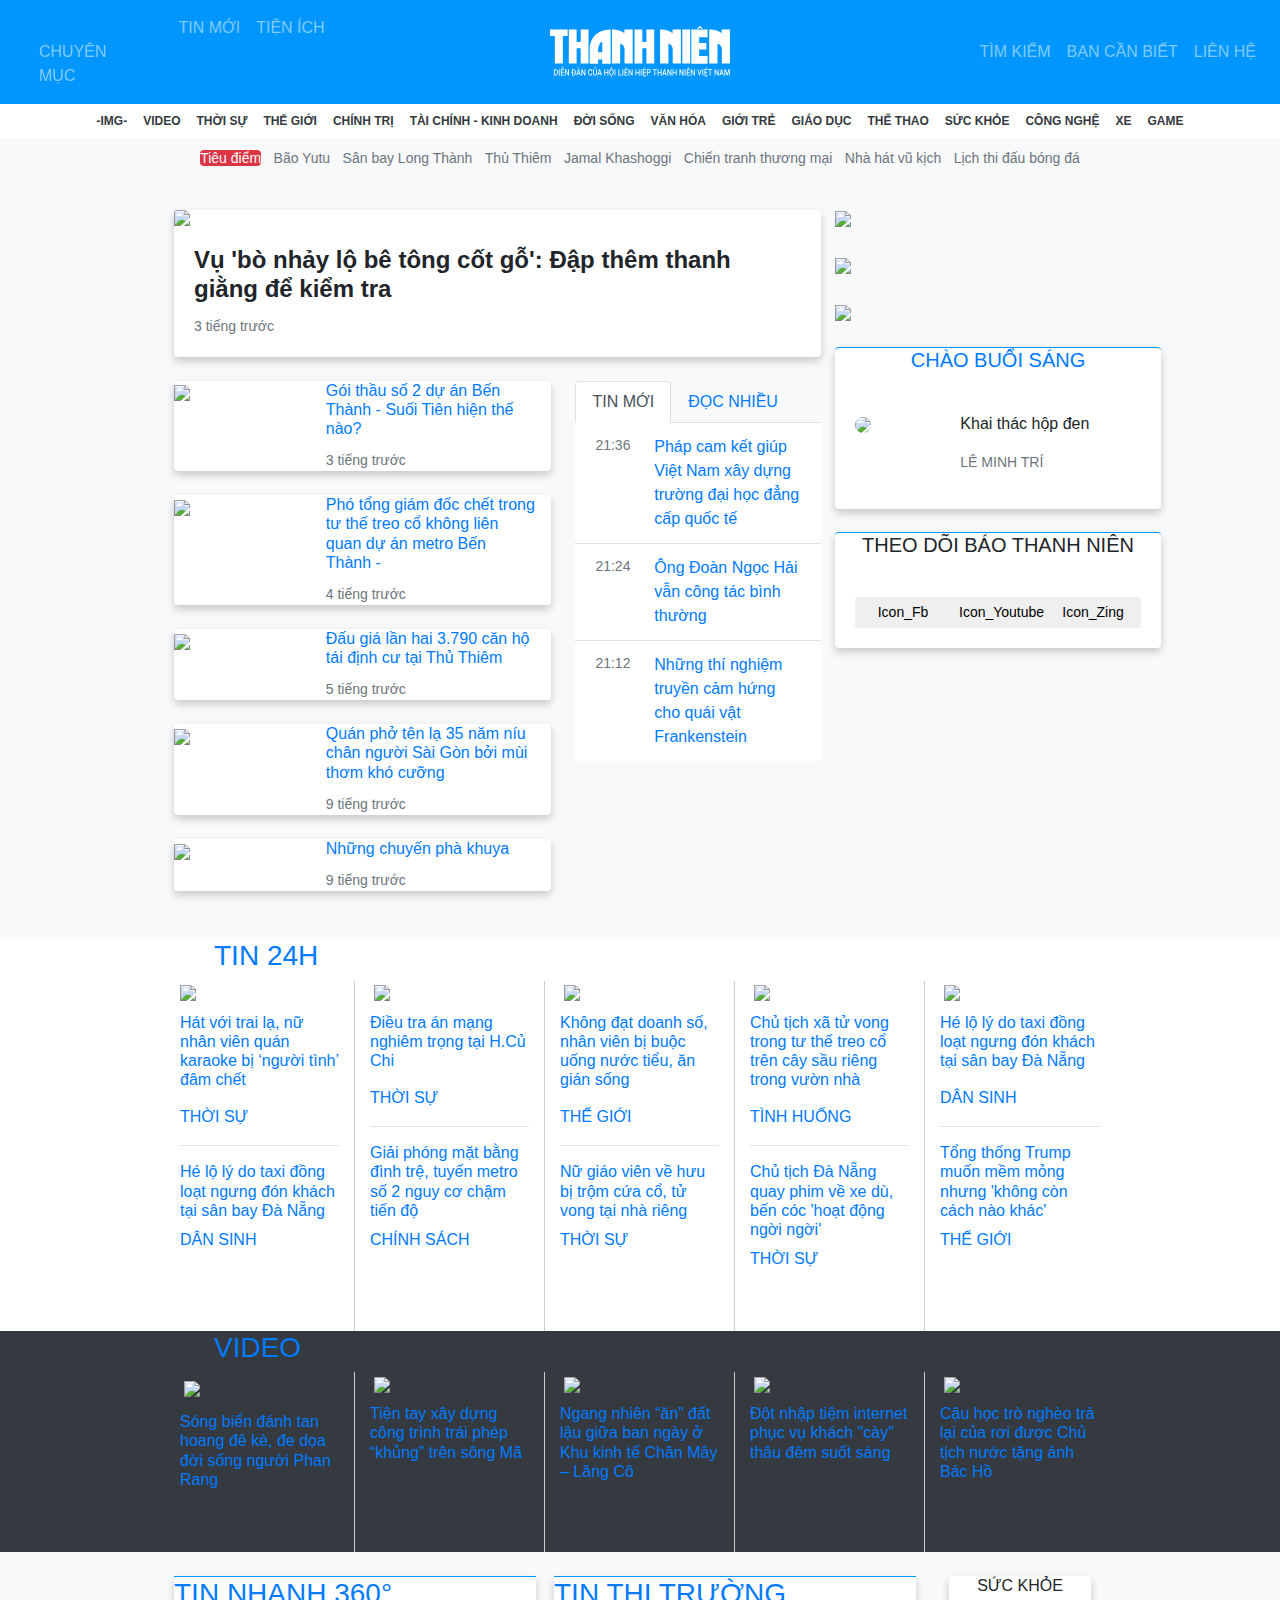
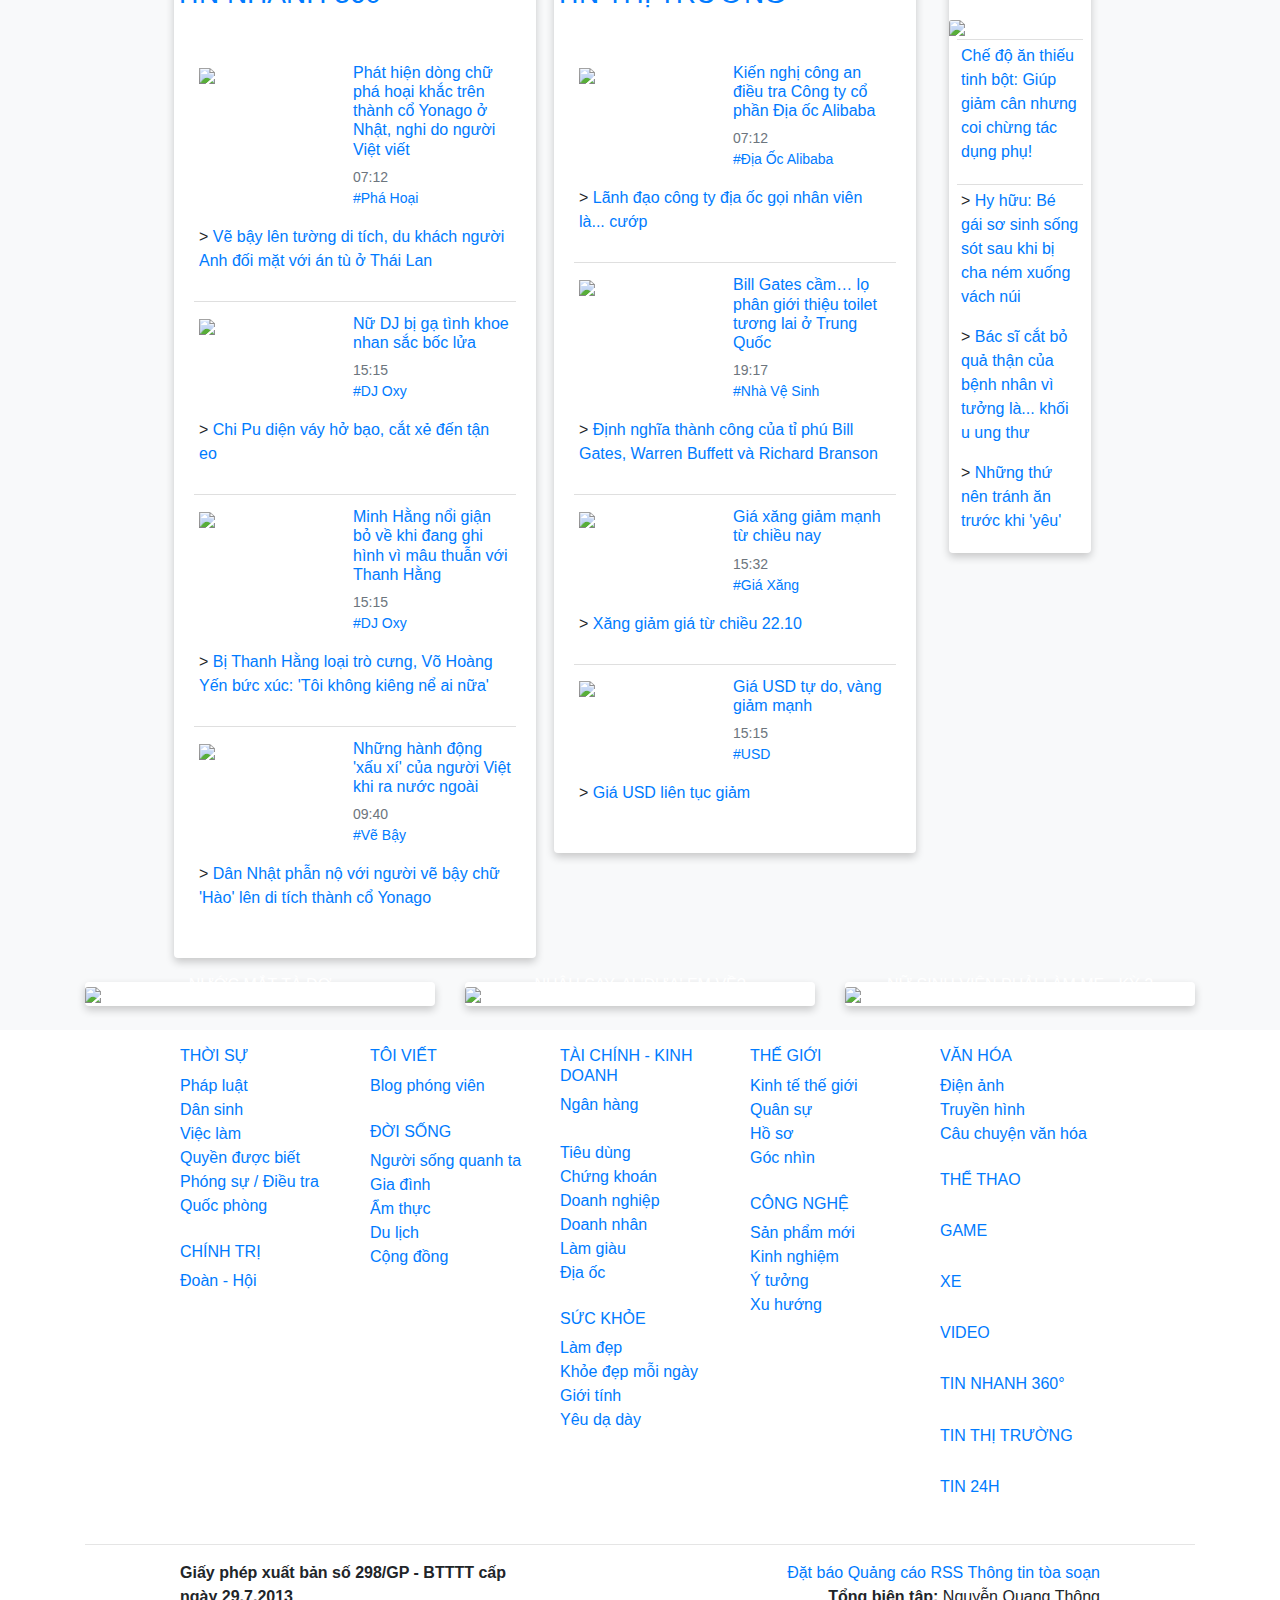
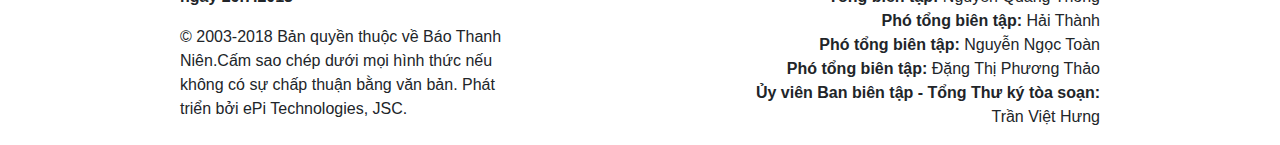
==== index.html @ 4982bd04 "Add button scroll-up, border-outline for some cards" ====
<!DOCTYPE html>
<html lang="en">
<head>
    <meta charset="UTF-8">
    <title>Báo Thanh Niên UIT</title>

    <!-- Latest compiled and minified CSS -->
    <link rel="stylesheet" href="https://maxcdn.bootstrapcdn.com/bootstrap/4.1.3/css/bootstrap.min.css">

    <!-- jQuery library -->
    <script src="https://ajax.googleapis.com/ajax/libs/jquery/3.3.1/jquery.min.js"></script>

    <!-- Popper JS -->
    <script src="https://cdnjs.cloudflare.com/ajax/libs/popper.js/1.14.3/umd/popper.min.js"></script>

    <!-- Latest compiled JavaScript -->
    <script src="https://maxcdn.bootstrapcdn.com/bootstrap/4.1.3/js/bootstrap.min.js"></script>
    <!--Font awesome-->
    <link rel="stylesheet" href="https://use.fontawesome.com/releases/v5.4.2/css/all.css"
          integrity="sha384-/rXc/GQVaYpyDdyxK+ecHPVYJSN9bmVFBvjA/9eOB+pb3F2w2N6fc5qB9Ew5yIns" crossorigin="anonymous">

    <!--css file-->
    <link rel="stylesheet" type="text/css" href="css/style.css">
</head>
<body class="bg-light">

<!--First navbar on top-->
<nav class="navbar navbar-expand-sm justify-content-center navbar-dark sticky-top" style="background-color: rgb(0, 150, 255)">
    <button class="navbar-toggler navbar-dark" type="button" data-toggle="collapse" data-target=".dual-nav">
        <span class="navbar-toggler-icon"></span>
    </button>

    <h1>
        <a href="#" class="logo-index" title="Thanh Niên Online">Tin tức báo Thanh Niên</a>
    </h1>

    <div class="navbar-collapse collapse dual-nav order-lg-1">
        <ul class="navbar-nav">
            <!--<li class="nav-item"><a class="nav-link" href="#">CHUYÊN MỤC</a></li>-->
            <li class="item item--dm nav-item">
                <a class="nav-link" href="/" class="parent" data-toggle="dropdown" aria-haspopup="true" aria-expanded="false">
                    <div class="col-sm-4">
                        <i class="fas fa-bars"></i>
                        <br>
                        <span>CHUYÊN MỤC</span>
                    </div>
                </a>

                <div class="dropdown-menu" aria-labelledby="dropdownMenuButton">
                    <a href="javascript:void(0);" class="btn-close"><i class="icon-close"></i></a>
                    <nav role="navigation">
                        <ul class="global-navigation">
                            <li>
                                <a href="https://video.thanhnien.vn/" title="Video" rel="115"
                                   class="global-navigation__title">Video</a>
                            </li>
                            <li>
                                <a href="/thoi-su/" title="Thời sự" rel="4" class="global-navigation__title">Thời sự</a>
                                <ul class="global-navigation__children">
                                    <li><a href="/thoi-su/phap-luat/" title="Pháp luật" rel="5">Pháp luật</a></li>
                                    <li><a href="/thoi-su/dan-sinh/" title="Dân sinh" rel="176">Dân sinh</a></li>
                                    <li><a href="/thoi-su/viec-lam/" title="Việc làm" rel="196">Việc làm</a></li>
                                    <li><a href="/thoi-su/quyen-duoc-biet/" title="Quyền được biết" rel="179">Quyền được
                                        biết</a></li>
                                    <li><a href="/thoi-su/phong-su-dieu-tra/" title="Phóng sự / Điều tra" rel="6">Phóng
                                        sự / Điều tra</a></li>
                                    <li><a href="/thoi-su/quoc-phong/" title="Quốc phòng" rel="64">Quốc phòng</a></li>
                                </ul>
                            </li>
                            <li>
                                <a href="/toi-viet/" title="Tôi viết" rel="89" class="global-navigation__title">Tôi
                                    viết</a>
                                <ul class="global-navigation__children">
                                    <li><a href="/toi-viet/blog-phong-vien/" title="Blog phóng viên" rel="152">Blog
                                        phóng viên</a></li>
                                </ul>
                            </li>
                            <li>
                                <a href="/the-gioi/" title="Thế giới" rel="66" class="global-navigation__title">Thế
                                    giới</a>
                                <ul class="global-navigation__children">
                                    <li><a href="/the-gioi/kinh-te-the-gioi/" title="Kinh tế thế giới" rel="228">Kinh tế
                                        thế giới</a></li>
                                    <li><a href="/the-gioi/quan-su/" title="Quân sự" rel="144">Quân sự</a></li>
                                    <li><a href="/the-gioi/goc-nhin/" title="Góc nhìn" rel="129">Góc nhìn</a></li>
                                    <li><a href="/the-gioi/ho-so/" title="Hồ sơ" rel="130">Hồ sơ</a></li>
                                    <li><a href="/the-gioi/hau-truong/" title="Hậu trường" rel="131">Hậu trường</a></li>
                                    <li><a href="/the-gioi/nguoi-viet-nam-chau/" title="Người Việt năm châu" rel="48">Người
                                        Việt năm châu</a></li>
                                </ul>
                            </li>
                            <li>
                                <a href="/chinh-tri/" title="Chính trị" rel="227" class="global-navigation__title">Chính
                                    trị</a>
                                <ul class="global-navigation__children">
                                    <li><a href="/chinh-tri/doan-hoi/" title="Đoàn - Hội" rel="229">Đoàn - Hội</a></li>
                                </ul>
                            </li>
                            <li>
                                <a href="/van-hoa/" title="Văn hóa" rel="93" class="global-navigation__title">Văn
                                    hóa</a>
                                <ul class="global-navigation__children">
                                    <li><a href="/van-hoa/dien-anh/" title="Điện ảnh" rel="101">Điện ảnh</a></li>
                                    <li><a href="/van-hoa/truyen-hinh/" title="Truyền hình" rel="95">Truyền hình</a>
                                    </li>
                                    <li><a href="/van-hoa/cau-chuyen/" title="Câu chuyện văn hóa" rel="149">Câu chuyện
                                        văn hóa</a></li>
                                </ul>
                            </li>
                            <li>
                                <a href="https://thethao.thanhnien.vn/" title="Thể thao" rel="73"
                                   class="global-navigation__title">Thể thao</a>
                                <ul class="global-navigation__children">
                                    <li><a href="https://thethao.thanhnien.vn/bong-da-viet-nam/"
                                           title="Bóng đá Việt Nam" rel="162">Bóng đá Việt Nam</a></li>
                                    <li><a href="https://thethao.thanhnien.vn/bong-da-quoc-te/" title="Bóng đá Quốc tế"
                                           rel="163">Bóng đá Quốc tế</a></li>
                                    <li><a href="https://thethao.thanhnien.vn/binh-luan/" title="Bình luận" rel="164">Bình
                                        luận</a></li>
                                    <li><a href="https://thethao.thanhnien.vn/quan-vot/" title="Quần vợt" rel="165">Quần
                                        vợt</a></li>
                                    <li><a href="https://thethao.thanhnien.vn/hau-truong/" title="Hậu trường" rel="166">Hậu
                                        trường</a></li>
                                    <li><a href="https://thethao.thanhnien.vn/toan-canh-the-thao/" title="Thể Thao khác"
                                           rel="169">Thể Thao khác</a></li>
                                </ul>
                            </li>
                            <li>
                                <a href="/doi-song/" title="Đời sống" rel="17" class="global-navigation__title">Đời
                                    sống</a>
                                <ul class="global-navigation__children">
                                    <li><a href="/doi-song/nguoi-song-quanh-ta/" title="Người sống quanh ta" rel="231">Người
                                        sống quanh ta</a></li>
                                    <li><a href="/doi-song/gia-dinh/" title="Gia đình" rel="177">Gia đình</a></li>
                                    <li><a href="/doi-song/am-thuc/" title="Ẩm thực" rel="18">Ẩm thực</a></li>
                                    <li><a href="/doi-song/du-lich/" title="Du lịch" rel="234">Du lịch</a></li>
                                    <li><a href="/doi-song/cong-dong/" title="Cộng đồng" rel="190">Cộng đồng</a></li>
                                </ul>
                            </li>
                            <li>
                                <a href="/tai-chinh-kinh-doanh/" title="Tài chính - Kinh doanh" rel="49"
                                   class="global-navigation__title">Tài chính - Kinh doanh</a>
                                <ul class="global-navigation__children">
                                    <li><a href="/tai-chinh-kinh-doanh/ngan-hang/" title="Ngân hàng" rel="236">Ngân
                                        hàng</a></li>
                                    <li><a href="/tai-chinh-kinh-doanh/chung-khoan/" title="Chứng khoán" rel="50">Chứng
                                        khoán</a></li>
                                    <li><a href="/tai-chinh-kinh-doanh/doanh-nghiep/" title="Doanh nghiệp" rel="237">Doanh
                                        nghiệp</a></li>
                                    <li><a href="/tai-chinh-kinh-doanh/doanh-nhan/" title="Doanh nhân" rel="52">Doanh
                                        nhân</a></li>
                                    <li><a href="/tai-chinh-kinh-doanh/tieu-dung/" title="Tiêu dùng" rel="132">Tiêu
                                        dùng</a></li>
                                    <li><a href="/tai-chinh-kinh-doanh/lam-giau/" title="Làm giàu" rel="133">Làm
                                        giàu</a></li>
                                    <li><a href="/tai-chinh-kinh-doanh/dia-oc/" title="Địa ốc" rel="54">Địa ốc</a></li>
                                </ul>
                            </li>
                            <li>
                                <a href="/gioi-tre/" title="Giới trẻ" rel="69" class="global-navigation__title">Giới
                                    trẻ</a>
                                <ul class="global-navigation__children">
                                    <li><a href="/gioi-tre/song-yeu-an-choi/" title="Sống - Yêu - Ăn - Chơi" rel="181">Sống
                                        - Yêu - Ăn - Chơi</a></li>
                                    <li><a href="/gioi-tre/the-gioi-mang/" title="Thế giới mạng" rel="182">Thế giới
                                        mạng</a></li>
                                    <li><a href="/gioi-tre/ket-noi/" title="Kết nối" rel="183">Kết nối</a></li>
                                </ul>
                            </li>
                            <li>
                                <a href="/giao-duc/" title="Giáo dục" rel="26" class="global-navigation__title">Giáo
                                    dục</a>
                                <ul class="global-navigation__children">
                                    <li><a href="/giao-duc/tuyen-sinh/2018/" title="Tuyển sinh 2018" rel="230">Tuyển
                                        sinh 2018</a></li>
                                    <li><a href="/giao-duc/hop-thu-tu-van-24-7/" title="Hộp thư Tư vấn 24/7" rel="204">Hộp
                                        thư Tư vấn 24/7</a></li>
                                    <li><a href="/giao-duc/du-hoc/" title="Du học" rel="28">Du học</a></li>
                                    <li><a href="/giao-duc/chon-nghe/" title="Chọn nghề" rel="136">Chọn nghề</a></li>
                                    <li><a href="/giao-duc/chon-truong/" title="Chọn trường" rel="184">Chọn trường</a>
                                    </li>
                                    <li><a href="/giao-duc/nguoi-thay/" title="Người thầy" rel="138">Người thầy</a></li>
                                </ul>
                            </li>
                            <li>
                                <a href="/cong-nghe/" title="Công nghệ" rel="12" class="global-navigation__title">Công
                                    nghệ</a>
                                <ul class="global-navigation__children">
                                    <li><a href="/cong-nghe/xu-huong/" title="Xu hướng" rel="244">Xu hướng</a></li>
                                    <li><a href="/cong-nghe/san-pham-moi/" title="Sản phẩm mới" rel="14">Sản phẩm
                                        mới</a></li>
                                    <li><a href="/cong-nghe/kinh-nghiem/" title="Kinh Nghiệm" rel="15">Kinh Nghiệm</a>
                                    </li>
                                    <li><a href="/cong-nghe/y-tuong/" title="Ý tưởng" rel="139">Ý tưởng</a></li>
                                </ul>
                            </li>
                            <li>
                                <a href="https://game.thanhnien.vn/" title="Game" rel="117"
                                   class="global-navigation__title">Game</a>
                                <ul class="global-navigation__children">
                                    <li><a href="https://game.thanhnien.vn/danh-gia-phong-su/" title="Đánh giá"
                                           rel="214">Đánh giá</a></li>
                                    <li><a href="https://game.thanhnien.vn/thu-thuat/" title="Thủ thuật" rel="215">Thủ
                                        thuật</a></li>
                                    <li><a href="https://game.thanhnien.vn/game/phong-may.html" title="Phòng máy"
                                           rel="216">Phòng máy</a></li>
                                    <li><a href="https://game.thanhnien.vn/cong-nghe/" title="Công nghệ game" rel="218">Công
                                        nghệ game</a></li>
                                    <li><a href="https://game.thanhnien.vn/cong-dong/" title="Cộng đồng" rel="219">Cộng
                                        đồng</a></li>
                                    <li><a href="https://game.thanhnien.vn/video/" title="Video" rel="220">Video</a>
                                    </li>
                                </ul>
                            </li>
                            <li>
                                <a href="/suc-khoe/" title="Sức khỏe" rel="65" class="global-navigation__title">Sức
                                    khỏe</a>
                                <ul class="global-navigation__children">
                                    <li><a href="/suc-khoe/lam-dep/" title="Làm đẹp" rel="21">Làm đẹp</a></li>
                                    <li><a href="/suc-khoe/khoe-dep-moi-ngay/" title="Khoẻ đẹp mỗi ngày" rel="223">Khoẻ
                                        đẹp mỗi ngày</a></li>
                                    <li><a href="/suc-khoe/gioi-tinh/" title="Giới tính" rel="147">Giới tính</a></li>
                                    <li><a href="/suc-khoe/yeu-da-day/" title="Yêu dạ dày" rel="232">Yêu dạ dày</a></li>
                                </ul>
                            </li>
                            <li>
                                <a href="https://xe.thanhnien.vn" title="Xe" rel="114" class="global-navigation__title"
                                   target="_blank">Xe</a>
                                <ul class="global-navigation__children">
                                    <li><a href="https://xe.thanhnien.vn/tin-tuc/" title="Thị trường" rel="205">Thị
                                        trường</a></li>
                                    <li><a href="https://xe.thanhnien.vn/tu-van/" title="Tư vấn" rel="206">Tư vấn</a>
                                    </li>
                                    <li><a href="https://xe.thanhnien.vn/dien-dan/" title="Diễn đàn xe" rel="211">Diễn
                                        đàn xe</a></li>
                                    <li><a href="https://xe.thanhnien.vn/danh-gia-xe/" title="Đánh giá xe" rel="207">Đánh
                                        giá xe</a></li>
                                    <li><a href="https://xe.thanhnien.vn/kham-pha/" title="Khám phá" rel="209">Khám
                                        phá</a></li>
                                    <li><a href="https://xe.thanhnien.vn/clip/" title="Video" rel="210">Video</a></li>
                                </ul>
                            </li>
                            <li>
                                <a href="/ban-can-biet/" title="Bạn cần biết" rel="153"
                                   class="global-navigation__title">Bạn cần biết</a>
                                <ul class="global-navigation__children">
                                    <li><a href="/ban-can-biet/san-pham/" title="Sản phẩm" rel="155">Sản phẩm</a></li>
                                    <li><a href="/ban-can-biet/dich-vu/" title="Dịch vụ" rel="158">Dịch vụ</a></li>
                                    <li><a href="/ban-can-biet/giai-thuong/" title="Giải thưởng" rel="159">Giải
                                        thưởng</a></li>
                                    <li><a href="/ban-can-biet/thong-bao/" title="Thông báo" rel="160">Thông báo</a>
                                    </li>
                                    <li><a href="/ban-can-biet/giai-tri/" title="Giải trí" rel="157">Giải trí</a></li>
                                    <li><a href="/ban-can-biet/tuyen-dung/" title="Tuyển dụng" rel="154">Tuyển dụng</a>
                                    </li>
                                    <li><a href="/ban-can-biet/mien-bac/" title="Miền Bắc" rel="241">Miền Bắc</a></li>
                                    <li><a href="/ban-can-biet/mien-nam/" title="Miền Nam" rel="242">Miền Nam</a></li>
                                    <li><a href="/ban-can-biet/mien-trung/" title="Miền Trung" rel="243">Miền Trung</a>
                                    </li>
                                </ul>
                            </li>
                        </ul>
                    </nav>
                </div>
            </li>
            <li class="nav-item"><a class="nav-link" href="#">TIN MỚI</a></li>
            <li class="nav-item"><a class="nav-link" href="#">TIỆN ÍCH</a></li>
        </ul>
    </div>

    <div class="navbar-collapse collapse dual-nav order-lg-3">
        <ul class="navbar-nav ml-auto">
            <li class="nav-item"><a class="nav-link" href="#">TÌM KIẾM</a></li>
            <li class="nav-item"><a class="nav-link" href="#">BẠN CẦN BIẾT</a></li>
            <li class="nav-item"><a class="nav-link" href="#">LIÊN HỆ</a></li>
        </ul>
    </div>


</nav>

<!--Second navbar-->
<nav class="navbar navbar-expand-sm justify-content-center p-0" style="background-color: white">
    <ul class="navbar-nav">
        <li class="nav-item"><a class="nav-link text-dark font-weight-bold text-nav-item" href="#">-IMG-</a></li>
        <li class="nav-item"><a class="nav-link text-dark font-weight-bold text-nav-item" href="#">VIDEO</a></li>
        <li class="nav-item"><a class="nav-link text-dark font-weight-bold text-nav-item" href="#">THỜI SỰ</a></li>
        <li class="nav-item"><a class="nav-link text-dark font-weight-bold text-nav-item" href="#">THẾ GIỚI</a></li>
        <li class="nav-item"><a class="nav-link text-dark font-weight-bold text-nav-item" href="#">CHÍNH TRỊ</a></li>
        <li class="nav-item"><a class="nav-link text-dark font-weight-bold text-nav-item" href="#">TÀI CHÍNH - KINH DOANH</a></li>
        <li class="nav-item"><a class="nav-link text-dark font-weight-bold text-nav-item" href="#">ĐỜI SỐNG</a></li>
        <li class="nav-item"><a class="nav-link text-dark font-weight-bold text-nav-item" href="#">VĂN HÓA</a></li>
        <li class="nav-item"><a class="nav-link text-dark font-weight-bold text-nav-item" href="#">GIỚI TRẺ</a></li>
        <li class="nav-item"><a class="nav-link text-dark font-weight-bold text-nav-item" href="#">GIÁO DỤC</a></li>
        <li class="nav-item"><a class="nav-link text-dark font-weight-bold text-nav-item" href="#">THỂ THAO</a></li>
        <li class="nav-item"><a class="nav-link text-dark font-weight-bold text-nav-item" href="#">SỨC KHỎE</a></li>
        <li class="nav-item"><a class="nav-link text-dark font-weight-bold text-nav-item" href="#">CÔNG NGHỆ</a></li>
        <li class="nav-item"><a class="nav-link text-dark font-weight-bold text-nav-item" href="#">XE</a></li>
        <li class="nav-item"><a class="nav-link text-dark font-weight-bold text-nav-item" href="#">GAME</a></li>
    </ul>
</nav>

<section class="section">
    <div class="container">
        <!--Focus news-->
        <div class="row justify-content-sm-center focus-news pt-2 pl-0">
            <ul class="list-inline">
                <li class="list-inline-item"><span class="text-light bg-danger rounded p-sub" target="_blank">Tiêu điểm</span></li>
                <li class="list-inline-item"><a class="text-xs-center text-secondary  p-sub" target="_blank" href="#">Bão Yutu</a></li>
                <li class="list-inline-item"><a class="text-xs-center text-secondary  p-sub" target="_blank" href="#">Sân bay Long Thành</a>
                </li>
                <li class="list-inline-item"><a class="text-xs-center text-secondary  p-sub" target="_blank" href="#">Thủ Thiêm</a></li>
                <li class="list-inline-item"><a class="text-xs-center text-secondary  p-sub" target="_blank" href="#">Jamal Khashoggi</a></li>
                <li class="list-inline-item"><a class="text-xs-center text-secondary  p-sub" target="_blank" href="#">Chiến tranh thương
                    mại</a></li>
                <li class="list-inline-item"><a class="text-xs-center text-secondary  p-sub" target="_blank" href="#">Nhà hát vũ kịch</a></li>
                <li class="list-inline-item"><a class="text-xs-center text-secondary  p-sub" target="_blank" href="#">Lịch thi đấu bóng đá</a>
                </li>
            </ul>
        </div>

            <!--Overview news-->
            <div class="row justify-content-sm-center overview-news">
                <!--News-->
                <div class="col-sm-7 news p-4">
                    <!--Top news-->
                    <div class="row top-news pb-4">
                        <div class="card">
                            <img class="card-img-top" src="https://image.thanhnien.vn/660x370/uploaded/trongnth/2018_11_03/locotgo_atfa.jpg" >
                            <div class="card-body news-item">
                                <div class="card-title">
                                    <h4 class="font-weight-bold">Vụ 'bò nhảy lộ bê tông cốt gỗ': Đập thêm thanh giằng để kiểm tra</h4>
                                </div>
                                <p class="card-text text-secondary p-sub">3 tiếng trước</p>
                            </div>
                        </div>
                    </div>

                <!--Other news-->
                <div class="row other-news">
                    <div class="col-sm-7 list-news">
                        <div class="row pb-4">
                            <div class="card news-card-item">
                                <div class="row">
                                    <div class="col-sm-4">
                                        <img src="https://image.thanhnien.vn/150x100/uploaded/vithao/2018_11_03/metro_uoly_rzqz.jpg">
                                    </div>
                                    <div class="col-sm-8">
                                        <div class="card-block px-3">
                                            <h6 class="card-title"><a href="#">Gói thầu số 2 dự án Bến Thành - Suối Tiên
                                                hiện thế nào?</a></h6>
                                            <p class="card-text text-secondary p-sub">3 tiếng trước </p>
                                        </div>
                                    </div>
                                </div>
                            </div>
                        </div>

                        <div class="row pb-4">
                            <div class="card news-card-item">
                                <div class="row">
                                    <div class="col-sm-4">
                                        <img src="https://image.thanhnien.vn/150x100/uploaded/congnguyen/2018_11_03/untitled_wdgs.png">
                                    </div>
                                    <div class="col-sm-8">
                                        <div class="card-block px-3">
                                            <h6 class="card-title">
                                                <a href="#">Phó tổng giám đốc chết trong tư thế treo cổ không liên quan
                                                    dự án metro Bến Thành - </a>
                                            </h6>
                                            <p class="card-text text-secondary p-sub">4 tiếng trước </p>
                                        </div>
                                    </div>
                                </div>
                            </div>
                        </div>

                        <div class="row pb-4">
                            <div class="card full-card">
                                <div class="row">
                                    <div class="col-sm-4">
                                        <img src="https://image.thanhnien.vn/150x100/uploaded/ngocthanh/2018_11_03/taidinhcu_ryla.jpg">
                                    </div>
                                    <div class="col-sm-8">
                                        <div class="card-block px-3">
                                            <h6 class="card-title">
                                                <a href="#"> Đấu giá lần hai 3.790 căn hộ tái định cư tại Thủ Thiêm </a>
                                            </h6>
                                            <p class="card-text text-secondary p-sub">5 tiếng trước </p>
                                        </div>
                                    </div>
                                </div>
                            </div>
                        </div>

                        <div class="row pb-4">
                            <div class="card full-card">
                                <div class="row">
                                    <div class="col-sm-4">
                                        <img src="https://image.thanhnien.vn/150x100/uploaded/thanhthuy/2018_11_02/psx_20181101_092057_ytqs.jpg">
                                    </div>
                                    <div class="col-sm-8">
                                        <div class="card-block px-3">
                                            <h6 class="card-title">
                                                <a href="#"> Quán phở tên lạ 35 năm níu chân người Sài Gòn bởi mùi thơm
                                                    khó cưỡng </a>
                                            </h6>
                                            <p class="card-text text-secondary p-sub">9 tiếng trước </p>
                                        </div>
                                    </div>
                                </div>
                            </div>
                        </div>

                        <div class="row pb-4">
                            <div class="card full-card">
                                <div class="row">
                                    <div class="col-sm-4">
                                        <img src="https://image.thanhnien.vn/150x100/uploaded/minhnguyet/2018_11_03/phakhuya_kqxx.jpg">
                                    </div>
                                    <div class="col-sm-8">
                                        <div class="card-block px-3">
                                            <h6 class="card-title">
                                                <a href="#"> Những chuyến phà khuya </a>
                                            </h6>
                                            <p class="card-text text-secondary p-sub">9 tiếng trước </p>
                                        </div>
                                    </div>
                                </div>
                            </div>
                        </div>
                    </div>

                        <!--tab news-->

                        <div class="col-sm-5 tab-news pl-4 pr-0">
                            <ul class="nav nav-tabs">
                                <li class="nav-item">
                                    <a class="nav-link active" data-toggle="tab" href="#new">TIN MỚI</a>
                                </li>
                                <li class="nav-item">
                                    <a class="nav-link" data-toggle="tab" href="#most-read">ĐỌC NHIỀU</a>
                                </li>
                            </ul>

                        <!-- Tab panes -->
                        <div class="tab-content">
                            <!--New-->
                            <div class="tab-pane container active" id="new">
                                <div class="row">
                                    <ul class="list-group list-group-flush scrollable">
                                        <li class="list-group-item">
                                            <div class="row">
                                                <div class="col-sm-3 text-secondary p-sub">
                                                    21:36
                                                </div>
                                                <div class="col-sm-9">
                                                    <a href="#"> Pháp cam kết giúp Việt Nam xây dựng trường đại học đẳng
                                                        cấp quốc tế</a>
                                                </div>
                                            </div>
                                        </li>
                                        <li class="list-group-item">
                                            <div class="row">
                                                <div class="col-sm-3 text-secondary p-sub">
                                                    21:24
                                                </div>
                                                <div class="col-sm-9">
                                                    <a href="#"> Ông Đoàn Ngọc Hải vẫn công tác bình thường</a>
                                                </div>
                                            </div>
                                        </li>
                                        <li class="list-group-item">
                                            <div class="row">
                                                <div class="col-sm-3 text-secondary p-sub">
                                                    21:12
                                                </div>
                                                <div class="col-sm-9">
                                                    <a href="#"> Những thí nghiệm truyền cảm hứng cho quái vật
                                                        Frankenstein</a>
                                                </div>
                                            </div>
                                        </li>
                                    </ul>
                                </div>
                            </div>
                            <!--Most read-->
                            <div class="tab-pane container fade" id="most-read">

                            </div>
                        </div>
                    </div>
                </div>

            </div>

                <!--Advertisement-->
                <div class="col-sm-3 advertisement pl-0 pt-2">
                    <div class="row">
                        <ul class="list-group p-0">
                            <li class="list-group-item no-bg border-0">
                                <a href="#"><img src="https://adi.admicro.vn/adt/adn/2018/10/300x2-adx5bd935847cecf.jpg"/></a>
                            </li>
                            <li class="list-group-item no-bg border-0">
                                <a href="#"><img src="https://adi.admicro.vn/adt/adn/2018/11/okban-adx5bdabf9dd872b.jpg"/></a>
                            </li>
                            <li class="list-group-item no-bg border-0">
                                <a href="#"><img src="https://adi.admicro.vn/adt/adn/2018/07/300-2-adx5b4097ca857e5.jpg"/></a>
                            </li>
                            <li class="list-group-item no-bg border-0">
                                <div class="card border-top-blue">
                                    <div class="card-title">
                                        <h5 class="text-center"><a href="#">CHÀO BUỔI SÁNG</a> </h5>
                                    </div>
                                    <div class="card-body">
                                        <div class="row">
                                            <div class="col-sm-4">
                                                <img class="card-img rounded-circle" src="https://static.thanhnien.vn/v3/App_Themes/img/no-ava.png"/>
                                            </div>
                                            <div class="col-sm-8">
                                                <p>Khai thác hộp đen</p>
                                                <p class="text-secondary p-sub">LÊ MINH TRÍ</p>
                                            </div>
                                        </div>
                                    </div>

                            </div>
                        </li>

                        <li class="list-group-item no-bg border-0">
                            <div class="card border-top-blue">
                                <div class="card-title">
                                    <h5 class="text-center">THEO DÕI BÁO THANH NIÊN</h5>
                                </div>
                                <div class="card-body text-center">
                                    <div class="btn-group btn-group-sm">
                                        <button type="button" class="btn btn-share">Icon_Fb</button>
                                        <button type="button" class="btn btn-share">Icon_Youtube</button>
                                        <button type="button" class="btn btn-share">Icon_Zing</button>
                                    </div>
                                </div>
                            </div>
                        </li>
                    </ul>

                </div>

                </div>
            </div>
        </div>
    </section>

    <!--24h news-->
    <section class="section 24news" style="background-color: white; text-align: center;">
        <div class="container">
            <div class="row" style="padding-left: 9rem">
                <h3><a class="nav-link px-0 py-0" href="#">TIN 24H</a></h3>
            </div>
            <div class="row justify-content-center">
                <div class="col-sm-2 vdivider-long">
                    <!--Image-->
                    <div class="col-sm-5 p-0">
                        <a href="#"><img src="https://image.thanhnien.vn/150x100/uploaded/lequan/2018_11_06/45565683_1883884865052473_3044082582418358272_n_yfcq.jpg"></a>
                    </div>
                    <!--Content-->
                    <div class="row-sm-7">
                        <h6><a class="nav-link px-0" href="#">Hát với trai lạ, nữ nhân viên quán karaoke bị ‘người tình’ đâm chết</a> </h6>
                        <p><a href="#">THỜI SỰ</a></p>
                    </div>
                    <hr>
                    <!--Content-->
                    <div class="row-sm-7">
                        <h6><a class="nav-link px-0 py-0" href="#">Hé lộ lý do taxi đồng loạt ngưng đón khách tại sân bay Đà Nẵng</a> </h6>
                        <p><a href="#">DÂN SINH</a></p>
                    </div>
                </div>
                <div class="col-sm-2 vdivider-long">
                    <!--Image-->
                    <div class="col-sm-5 px-1">
                        <a href="#"><img src="https://image.thanhnien.vn/150x100/uploaded/vithao/anh%20minh%20hoa/gietvo_elqd_akij.jpg"></a>
                    </div>
                    <!--Content-->
                    <div class="row-sm-7">
                        <h6><a class="nav-link px-0" href="#">Điều tra án mạng nghiêm trọng tại H.Củ Chi</a> </h6>
                        <p><a href="#">THỜI SỰ</a></p>
                    </div>
                    <hr>
                    <!--Content-->
                    <div class="row-sm-7">
                        <h6><a class="nav-link px-0 py-0" href="#">Giải phóng mặt bằng đình trệ, tuyến metro số 2 nguy cơ chậm tiến độ</a> </h6>
                        <p><a href="#">CHÍNH SÁCH</a></p>
                    </div>
                </div>
                <div class="col-sm-2 vdivider-long">
                    <!--Image-->
                    <div class="col-sm-5 px-1">
                        <a href="#"><img src="https://image.thanhnien.vn/150x100/uploaded/thuymien/2018_11_06/zunyiyaowen_dmqo.jpg"></a>
                    </div>
                    <!--Content-->
                    <div class="row-sm-7">
                        <h6><a class="nav-link px-0" href="#">Không đạt doanh số, nhân viên bị buộc uống nước tiểu, ăn gián sống</a> </h6>
                        <p><a href="#">THẾ GIỚI</a></p>
                    </div>
                    <hr>
                    <!--Content-->
                    <div class="row-sm-7">
                        <h6><a class="nav-link px-0 py-0" href="#">Nữ giáo viên về hưu bị trộm cứa cổ, tử vong tại nhà riêng</a> </h6>
                        <p><a href="#">THỜI SỰ</a></p>
                    </div>
                </div>
                <div class="col-sm-2 vdivider-long">
                    <!--Image-->
                    <div class="col-sm-5 px-1">
                        <a href="#"><img src="https://image.thanhnien.vn/150x100/uploaded/quyentn/cubao_hmsh.jpg"></a>
                    </div>
                    <!--Content-->
                    <div class="row-sm-7">
                        <h6><a class="nav-link px-0" href="#">Chủ tịch xã tử vong trong tư thế treo cổ trên cây sầu riêng trong vườn nhà</a> </h6>
                        <p><a href="#">TÌNH HUỐNG</a></p>
                    </div>
                    <hr>
                    <!--Content-->
                    <div class="row-sm-7">
                        <h6><a class="nav-link px-0 py-0" href="#">Chủ tịch Đà Nẵng quay phim về xe dù, bến cóc 'hoạt động ngời ngời'</a> </h6>
                        <p><a href="#">THỜI SỰ</a></p>
                    </div>
                </div>
                <div class="col-sm-2 vdivider-long" style="text-align: left;">
                    <!--Image-->
                    <div class="col-sm-5 px-1">
                        <a href="#"><img src="https://image.thanhnien.vn/150x100/uploaded/nguyentu/2018_11_05/a1_epax.jpg"></a>
                    </div>
                    <!--Content-->
                    <div class="row-sm-7">
                        <h6><a class="nav-link px-0" href="#">Hé lộ lý do taxi đồng loạt ngưng đón khách tại sân bay Đà Nẵng</a> </h6>
                        <p><a href="#">DÂN SINH</a></p>
                    </div>
                    <hr>
                    <!--Content-->
                    <div class="row-sm-7">
                        <h6><a class="nav-link px-0 py-0" href="#">Tổng thống Trump muốn mềm mỏng nhưng 'không còn cách nào khác'</a> </h6>
                        <p><a href="#">THẾ GIỚI</a></p>
                    </div>
                </div>
            </div>
        </div>
    </section>

    <section class="section video bg-dark">
        <div class="container">
            <div class="row" style="padding-left: 9rem">
                <h3><a class="nav-link px-0 py-0" href="#">VIDEO</a></h3>
            </div>
            <div class="row justify-content-center">
                <div class="col-sm-2 vdivider-med">
                    <!--Image-->
                    <div class="col-sm-5 p-1">
                        <a href="#"><img src="https://image.thanhnien.vn/150x100/uploaded/tienptc/2018_11_06/600013308still00115414923685281286877032_aawd.jpg"></a>
                    </div>
                    <!--Content-->
                    <h6><a class="nav-link px-0" href="#">Sóng biển đánh tan hoang đê kè, đe dọa đời sống người Phan Rang</a> </h6>
                </div>
                <div class="col-sm-2 vdivider-med">
                    <!--Image-->
                    <div class="col-sm-5 px-1">
                        <a href="#"><img src="https://image.thanhnien.vn/150x100/uploaded/tienptc/2018_11_06/800034502still00115415039234881851882857_igfg.jpg"></a>
                    </div>
                    <!--Content-->
                    <h6><a class="nav-link px-0" href="#">Tiện tay xây dựng công trình trái phép “khủng” trên sông Mã</a> </h6>
                </div>
                <div class="col-sm-2 vdivider-med">
                    <!--Image-->
                    <div class="col-sm-5 px-1">
                        <a href="#"><img src="https://image.thanhnien.vn/150x100/uploaded/tancu/2018_11_06/andatpic1541493316558382076733_swdj.jpg"></a>
                    </div>
                    <!--Content-->
                    <h6><a class="nav-link px-0" href="#">Ngang nhiên “ăn” đất lậu giữa ban ngày ở Khu kinh tế Chân Mây – Lăng Cô</a> </h6>
                </div>
                <div class="col-sm-2 vdivider-med">
                    <!--Image-->
                    <div class="col-sm-5 px-1">
                        <a href="#"><img src="https://image.thanhnien.vn/150x100/uploaded/tancu/2018_11_06/benpic15415002642391345219863_xxcm.jpg"></a>
                    </div>
                    <!--Content-->
                    <h6><a class="nav-link px-0" href="#">Đột nhập tiệm internet phục vụ khách "cày" thâu đêm suốt sáng</a> </h6>
                </div>
                <div class="col-sm-2 vdivider-med">
                    <!--Image-->
                    <div class="col-sm-5 px-1">
                        <a href="#"><img src="https://image.thanhnien.vn/150x100/uploaded/tienptc/2018_11_06/700034607still00215414924701981826092603_iooa.jpg"></a>
                    </div>
                    <!--Content-->
                    <h6><a class="nav-link px-0" href="#">Cậu học trò nghèo trả lại của rơi được Chủ tịch nước tặng ảnh Bác Hồ</a> </h6>
                </div>
            </div>
        </div>

</section>

<section class="section pb-4">
    <div class="container">
        <div class="row justify-content-center">
            <div class="col-sm-4 p-4">
                <div class="row">
                    <div class="card">
                        <div class="card-title border-top-blue">
                            <h3><a href="#">TIN NHANH 360&deg</a></h3>
                        </div>
                        <div class="card-body">
                            <!--List of news-->
                            <ul class="list-group list-group-flush">
                                <li class="list-group-item">
                                    <div class="row">
                                        <!--Image-->
                                        <div class="col-sm-5 p-0">
                                            <a href="#"><img
                                                    src="https://image.thanhnien.vn/150x100/uploaded/ngocthanh/2018_11_05/ve-bay1_xdhk.jpg"></a>
                                        </div>
                                        <!--Content-->
                                        <div class="col-sm-7 pl-4 pr-0">
                                            <h6><a href="#">Phát hiện dòng chữ phá hoại khắc trên thành cổ Yonago ở
                                                Nhật, nghi do người Việt viết</a></h6>
                                            <p class="text-secondary p-sub">07:12 <br> <a href="#">#Phá Hoại</a></p>
                                        </div>
                                    </div>
                                    <div class="row">

                                            <p><span> > </span><a href="#">Vẽ bậy lên tường di tích, du khách người Anh đối mặt với án tù ở Thái Lan</a></p>
                                        </div>
                                </li>
                                <li class="list-group-item">
                                        <div class="row">
                                            <!--Image-->
                                            <div class="col-sm-5 p-0">
                                                <a href="#"><img src="https://image.thanhnien.vn/150x100/uploaded/minhnguyet/2018_11_05/img_8647_olzp.jpg"></a>
                                            </div>
                                            <!--Content-->
                                            <div class="col-sm-7 pl-4 pr-0">
                                                <h6><a href="#">Nữ DJ bị gạ tình khoe nhan sắc bốc lửa</a> </h6>
                                                <p class="text-secondary p-sub">15:15 <br> <a href="#">#DJ Oxy</a></p>
                                            </div>
                                        </div>
                                        <div class="row">
                                            <p><span> > </span><a href="#">Chi Pu diện váy hở bạo, cắt xẻ đến tận eo</a></p>
                                        </div>
                                </li>
                                <li class="list-group-item">
                                        <div class="row">
                                            <!--Image-->
                                            <div class="col-sm-5 p-0">
                                                <a href="#"><img src="https://image.thanhnien.vn/150x100/uploaded/thanhlongn/2018_11_05/minhhangnoigian_uvwb.jpg"></a>
                                            </div>
                                            <!--Content-->
                                            <div class="col-sm-7 pl-4 pr-0">
                                                <h6><a href="#">Minh Hằng nổi giận bỏ về khi đang ghi hình vì mâu thuẫn với Thanh Hằng</a> </h6>
                                                <p class="text-secondary p-sub">15:15 <br> <a href="#">#DJ Oxy</a></p>
                                            </div>
                                        </div>
                                        <div class="row">
                                            <p><span> > </span><a href="#">Bị Thanh Hằng loại trò cưng, Võ Hoàng Yến bức xúc: 'Tôi không kiêng nể ai nữa'</a></p>
                                        </div>
                                    </li>
                                <li class="list-group-item">
                                    <div class="row">
                                        <!--Image-->
                                        <div class="col-sm-5 p-0">
                                            <a href="#"><img src="https://image.thanhnien.vn/150x100/uploaded/minhnguyet/2018_11_06/nguoiviet_aomd.jpg"></a>
                                        </div>
                                        <!--Content-->
                                        <div class="col-sm-7 pl-4 pr-0 divider">
                                            <h6><a href="#">Những hành động 'xấu xí' của người Việt khi ra nước ngoài</a> </h6>
                                            <p class="text-secondary p-sub">09:40 <br> <a href="#">#Vẽ Bậy</a></p>
                                        </div>
                                    </div>
                                    <div class="row">
                                        <p><span> > </span><a href="#">Dân Nhật phẫn nộ với người vẽ bậy chữ 'Hào' lên di tích thành cổ Yonago</a></p>
                                    </div>
                                </li>
                                </ul>
                            </div>
                        </div>
                    </div>
                </div>
                <div class="col-sm-4 p-4">
                    <div class="row">
                        <div class="card">
                            <div class="card-title border-top-blue">
                                <h3><a href="#">TIN THỊ TRƯỜNG</a> </h3>
                            </div>
                            <div class="card-body">
                                <!--List of news-->
                                <!--List of news-->
                                <ul class="list-group list-group-flush">
                                    <li class="list-group-item">
                                        <div class="row">
                                            <!--Image-->
                                            <div class="col-sm-5 p-0">
                                                <a href="#"><img src="https://image.thanhnien.vn/150x100/uploaded/dinhson/2018_11_05/img_4490_fepd.jpg"></a>
                                            </div>
                                            <!--Content-->
                                            <div class="col-sm-7 pl-4 pr-0">
                                                <h6><a href="#">Kiến nghị công an điều tra Công ty cổ phần Địa ốc Alibaba</a> </h6>
                                                <p class="text-secondary p-sub">07:12 <br> <a href="#">#Địa Ốc Alibaba</a></p>
                                            </div>
                                        </div>
                                        <div class="row">
                                            <p><span> > </span><a href="#">Lãnh đạo công ty địa ốc gọi nhân viên là... cướp</a></p>
                                        </div>
                                    </li>
                                    <li class="list-group-item">
                                        <div class="row">
                                            <!--Image-->
                                            <div class="col-sm-5 p-0">
                                                <a href="#"><img src="https://image.thanhnien.vn/150x100/uploaded/thuthao/2018_11_06/0_vlfk.jpg"></a>
                                            </div>
                                            <!--Content-->
                                            <div class="col-sm-7 pl-4 pr-0">
                                                <h6><a href="#">Bill Gates cầm… lọ phân giới thiệu toilet tương lai ở Trung Quốc</a> </h6>
                                                <p class="text-secondary p-sub">19:17 <br> <a href="#">#Nhà Vệ Sinh</a></p>
                                            </div>
                                        </div>
                                        <div class="row">
                                            <p><span> > </span><a href="#">Định nghĩa thành công của tỉ phú Bill Gates, Warren Buffett và Richard Branson</a></p>
                                        </div>
                                    </li>
                                    <li class="list-group-item">
                                        <div class="row">
                                            <!--Image-->
                                            <div class="col-sm-5 p-0">
                                                <a href="#"><img src="https://image.thanhnien.vn/150x100/uploaded/chihieu/2018_11_06/x_nonn.jpg"></a>
                                            </div>
                                            <!--Content-->
                                            <div class="col-sm-7 pl-4 pr-0">
                                                <h6><a href="#">Giá xăng giảm mạnh từ chiều nay</a> </h6>
                                                <p class="text-secondary p-sub">15:32 <br> <a href="#">#Giá Xăng</a></p>
                                            </div>
                                        </div>
                                        <div class="row">
                                            <p><span> > </span><a href="#">Xăng giảm giá từ chiều 22.10</a></p>
                                        </div>
                                    </li>
                                    <li class="list-group-item">
                                        <div class="row">
                                            <!--Image-->
                                            <div class="col-sm-5 p-0">
                                                <a href="#"><img src="https://image.thanhnien.vn/150x100/uploaded/minhnguyet/2018_11_05/img_8647_olzp.jpg"></a>
                                            </div>
                                            <!--Content-->
                                            <div class="col-sm-7 pl-4 pr-0">
                                                <h6><a href="#">Giá USD tự do, vàng giảm mạnh</a> </h6>
                                                <p class="text-secondary p-sub">15:15 <br> <a href="#">#USD</a></p>
                                            </div>
                                        </div>
                                        <div class="row">
                                            <p><span> > </span><a href="#">Giá USD liên tục giảm</a></p>
                                        </div>
                                    </li>
                                </ul>
                            </div>
                        </div>
                    </div>
                </div>
                <div class="col-sm-2 p-4">
                    <div class="card p-0">
                        <div class="card-title text-center">
                            <h6>SỨC KHỎE</h6>
                        </div>
                        <div class="card-body p-0">
                            <img class="card-img-top" src="https://image.thanhnien.vn/160x105/uploaded/ngocquy/2018_11_05/carbs-shutterstock_vhnr.jpg">
                            <ul class="list-group list-group-flush pl-2 pr-2">
                                <li class="list-group-item p-1">
                                    <p><a href="#">Chế độ ăn thiếu tinh bột: Giúp giảm cân nhưng coi chừng tác dụng phụ!</a> </p>
                                </li>
                                <li class="list-group-item p-1">
                                    <p><span> > </span><a href="#">Hy hữu: Bé gái sơ sinh sống sót sau khi bị cha ném xuống vách núi</a></p>
                                    <p><span> > </span><a href="#">Bác sĩ cắt bỏ quả thận của bệnh nhân vì tưởng là... khối u ung thư</a></p>
                                    <p><span> > </span><a href="#">Những thứ nên tránh ăn trước khi 'yêu'</a></p>
                                </li>
                            </ul>
                        </div>
                    </div>
                </div>
            </div>

            <div class="card-deck">
                <div class="card">
                    <a href="#">
                    <img class="card-img-top img-cropped" src="https://image.thanhnien.vn/1024x768/uploaded/congthang/2018_10_30/8cumauchongchetsongmotminhtrongtupleutambo8_uezv.jpg"/>
                    <div class="card-img-overlay h-100 d-flex flex-column justify-content-end">
                        <h6 class="text-white text-center">NƯỚC MẮT TÀ DƠ</h6>
                    </div>
                    </a>
                </div>
                <div class="card">
                    <a href="#">
                    <img class="card-img-top img-cropped" src="https://image.thanhnien.vn/1024x768/uploaded/thanhthuy/2018_10_31/bia-shutterstock_jbpl_gsmk.jpg"/>
                    <div class="card-img-overlay h-100 d-flex flex-column justify-content-end">
                        <h6 class="text-white text-center">NHẬU SAY, AI 'ĐƯA' EM VỀ?</h6>
                    </div>
                    </a>
                </div>
                <div class="card">
                    <a href="#">
                    <img class="card-img-top img-cropped" src="https://image.thanhnien.vn/1024x768/uploaded/luutran/2018_10_31/shutterstock_572682532_gawp.jpg"/>
                    <div class="card-img-overlay h-100 d-flex flex-column justify-content-end">
                        <h6 class="text-white text-center">NỮ SINH VIÊN PHẢI LÀM MẸ - KỲ 2</h6>
                    </div>
                    </a>
                </div>
            </div>
    </div>
</section>

<footer class="footer pt-3">
    <div class="container">
        <div class="row justify-content-center">
            <div class="col-sm-2">
                <h6><a href="#">THỜI SỰ</a></h6>
                <a href="#">Pháp luật</a><br>
                <a href="#">Dân sinh</a><br>
                <a href="#">Việc làm</a><br>
                <a href="#">Quyền được biết</a><br>
                <a href="#">Phóng sự / Điều tra</a><br>
                <a href="#">Quốc phòng</a><br><br>

                <h6><a href="#">CHÍNH TRỊ</a></h6>
                <a href="#">Đoàn - Hội</a><br>
            </div>
            <div class="col-sm-2">
                <h6><a href="#">TÔI VIẾT</a></h6>
                <a href="#">Blog phóng viên</a><br><br>

                <h6><a href="#">ĐỜI SỐNG</a></h6>
                <a href="#">Người sống quanh ta</a><br>
                <a href="#">Gia đình</a><br>
                <a href="#">Ẩm thực</a><br>
                <a href="#">Du lịch</a><br>
                <a href="#">Cộng đồng</a><br>

            </div>
            <div class="col-sm-2">
                <h6><a href="#">TÀI CHÍNH - KINH DOANH</a></h6>
                <a href="#">Ngân hàng</a><br><br>
                <a href="#">Tiêu dùng</a><br>
                <a href="#">Chứng khoán</a><br>
                <a href="#">Doanh nghiệp</a><br>
                <a href="#">Doanh nhân</a><br>
                <a href="#">Làm giàu</a><br>
                <a href="#">Địa ốc</a><br><br>

                <h6><a href="#">SỨC KHỎE</a></h6>
                <a href="#">Làm đẹp</a><br>
                <a href="#">Khỏe đẹp mỗi ngày</a><br>
                <a href="#">Giới tính</a><br>
                <a href="#">Yêu dạ dày</a><br>
            </div>
            <div class="col-sm-2">
                <h6><a href="#">THẾ GIỚI</a></h6>
                <a href="#">Kinh tế thế giới</a><br>
                <a href="#">Quân sự</a><br>
                <a href="#">Hồ sơ</a><br>
                <a href="#">Góc nhìn</a><br><br>

                <h6><a href="#">CÔNG NGHỆ</a></h6>
                <a href="#">Sản phẩm mới</a><br>
                <a href="#">Kinh nghiệm</a><br>
                <a href="#">Ý tưởng</a><br>
                <a href="#">Xu hướng</a><br>
            </div>
            <div class="col-sm-2">
                <h6><a href="#">VĂN HÓA</a></h6>
                <a href="#">Điện ảnh</a><br>
                <a href="#">Truyền hình</a><br>
                <a href="#">Câu chuyện văn hóa</a><br><br>

                <h6><a href="#">THỂ THAO</a></h6><br>
                <h6><a href="#">GAME</a></h6><br>
                <h6><a href="#">XE</a></h6><br>
                <h6><a href="#">VIDEO</a></h6><br>
                <h6><a href="#">TIN NHANH 360&deg</a></h6><br>
                <h6><a href="#">TIN THỊ TRƯỜNG</a></h6><br>
                <h6><a href="#">TIN 24H</a></h6><br>
            </div>
        </div>
        <hr>
        <div class="row justify-content-around">
            <div class="col-sm-4 ">
                <p class="font-weight-bold">Giấy phép xuất bản số 298/GP - BTTTT cấp ngày 29.7.2013 </p>
                <p>© 2003-2018 Bản quyền thuộc về Báo Thanh Niên.Cấm sao chép dưới mọi hình thức nếu không có sự chấp thuận bằng văn bản.
                    Phát triển bởi ePi Technologies, JSC.</p>
            </div>
            <div class="col-sm-4 justify-content-right">

                <div class="text-right">
                    <a href="#">Đặt báo</a>
                    <a href="#">Quảng cáo</a>
                    <a href="#">RSS</a>
                    <a href="#">Thông tin tòa soạn</a>
                </div>


                <p class="text-right">
                    <span class="font-weight-bold">Tổng biên tập: </span> Nguyễn Quang Thông<br>
                    <span class="font-weight-bold">Phó tổng biên tập: </span> Hải Thành<br>
                    <span class="font-weight-bold">Phó tổng biên tập: </span> Nguyễn Ngọc Toàn<br>
                    <span class="font-weight-bold">Phó tổng biên tập: </span> Đặng Thị Phương Thảo<br>
                    <span class="font-weight-bold">Ủy viên Ban biên tập - Tổng Thư ký tòa soạn: </span> Trần Việt Hưng<br>
                </p>
            </div>
        </div>
    </div>
</footer>

<a href="#0" class="cd-top js-cd-top">Top</a>
<script src="js/main.js"></script> <!-- Resource JavaScript -->

</body>
</html>
---- css/style.css ----
.scrollable {
    height:auto;
    overflow-y: scroll;
}

.text-nav-item
{
    font-size: 12px;
}

.p-sub
{
    font-size: 14px;
}

.card
{
    border: none;
    /* Add shadows to create the "card" effect */
    box-shadow: 0 4px 8px 0 rgba(0,0,0,0.2);
    transition: 0.3s;
}

.full-card
{
    width: 100% ;
}

li.list-group-item.no-bg
{
    background-color: transparent;
}

.btn-share
{
    width: 6rem;
}

.img-cropped
{
    object-fit: none;
    object-position: center;
    width: 100%;
    max-height: 100px;
}

h6
{
    /*font-size: 14px;*/
}

p
{
    /*font-size: 12px;*/
}

footer
{
    background-color: white;
}

.logo-index {
    text-indent: -999em;
    background: url(../img/TNO_wlogo.svg) no-repeat;
    width: 180px;
    height: 52px;
    transition: none;
    position: absolute;
    top: 50%;
    left: 50%;
    transform: translate(-50%, -50%);
}

.vdivider-med:not(:last-child) {
    border-right: 1px solid #ccc;
    height: 180px;
    text-align: left;
}

.vdivider-long:not(:last-child) {
    border-right: 1px solid #ccc;
    height: 350px;
    text-align: left;
}

.col-lg-4 i {
    display: block;
    text-align: center
}

.border-top-blue {
    border-top: 1px solid rgb(0, 150, 255);
}

.cd-top {
    display: inline-block;
    height: 40px;
    width: 40px;
    position: fixed;
    bottom: 40px;
    right: 10px;
    -webkit-box-shadow: 0 0 10px rgba(0, 0, 0, 0.05);
            box-shadow: 0 0 10px rgba(0, 0, 0, 0.05);
    /* image replacement properties */
    overflow: hidden;
    text-indent: 100%;
    white-space: nowrap;
    background: rgb(0, 150, 255) url(../img/cd-top-arrow.svg) no-repeat center 50%;
    visibility: hidden;
    opacity: 0;
    -webkit-transition: opacity .3s 0s, visibility 0s .3s, background-color .3s 0s;
    transition: opacity .3s 0s, visibility 0s .3s, background-color .3s 0s;
}
  
.cd-top.cd-top--show,
.cd-top:hover {
    -webkit-transition: opacity .3s 0s, visibility 0s 0s, background-color .3s 0s;
    transition: opacity .3s 0s, visibility 0s 0s, background-color .3s 0s;
}
  
.cd-top.cd-top--show {
    /* the button becomes visible */
    visibility: visible;
    opacity: 1;
}

.cd-top:hover {
    background-color: rgb(0, 150, 255);
    opacity: 1;
}

@media only screen and (min-width: 768px) {
    .cd-top {
        right: 0px;
        bottom: 330px;
    }
}

@media only screen and (min-width: 1024px) {
    .cd-top {
        height: 45px;
        width: 45px;
        right: 0px;
        bottom: 310px;
    }
}
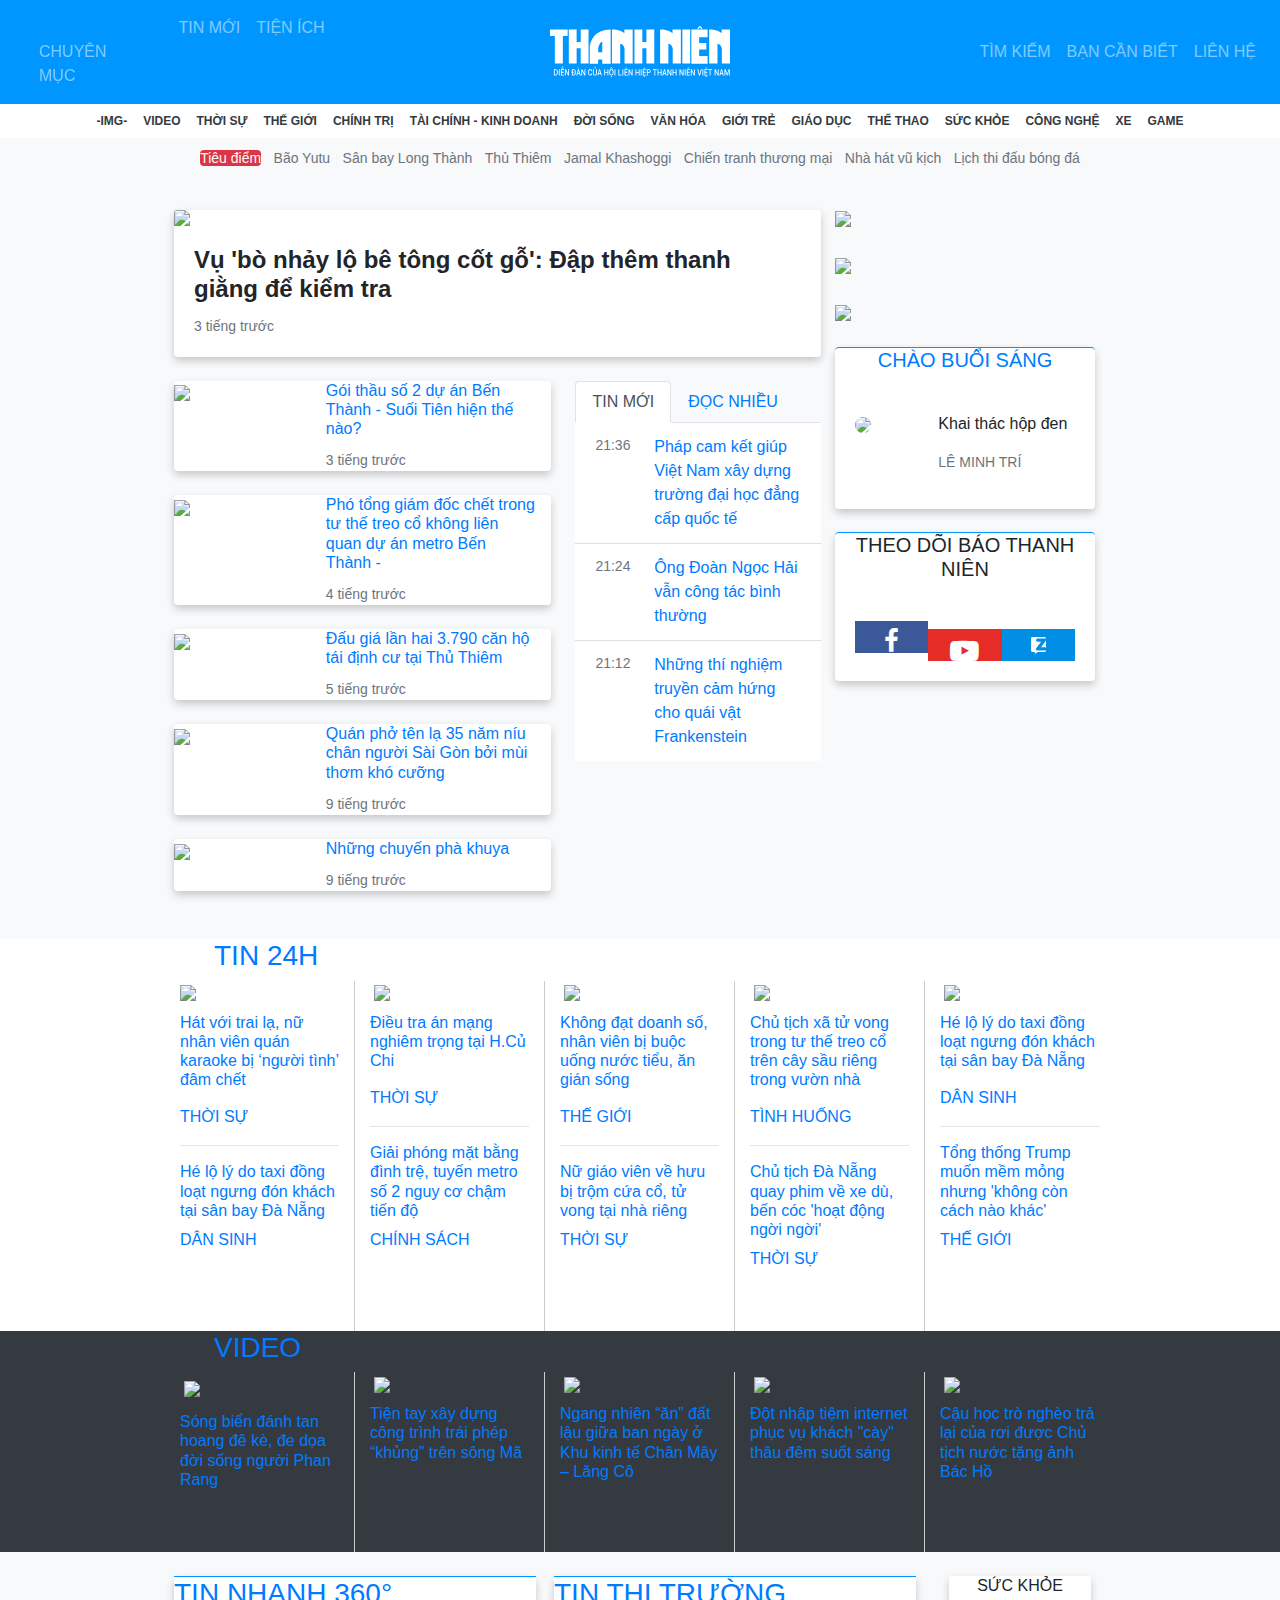
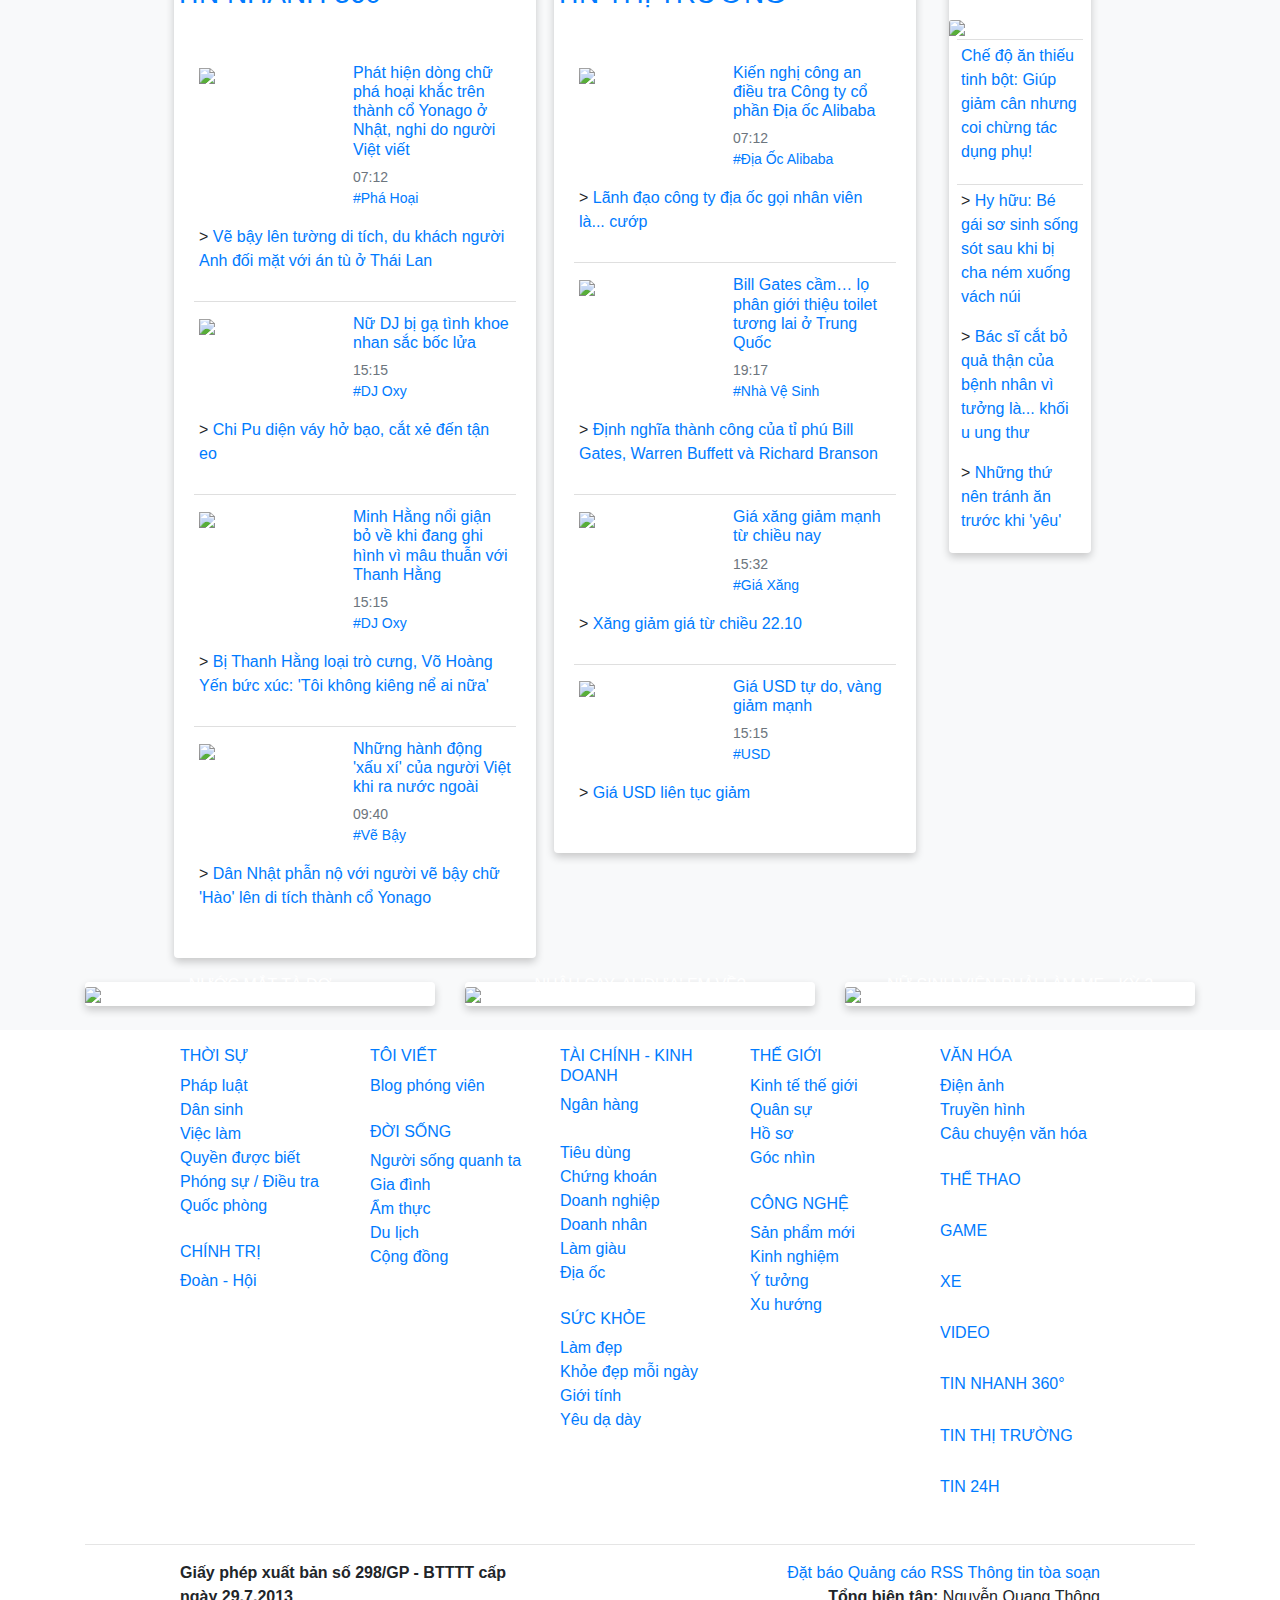
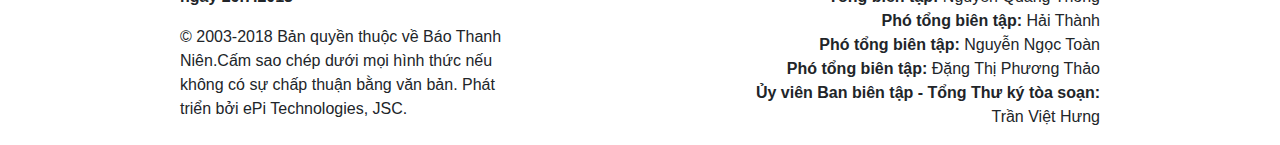
==== commit 117f728c: "Merge remote-tracking branch 'origin/master'" ====
--- a/index.html
+++ b/index.html
@@ -18,6 +18,7 @@
     <!--Font awesome-->
     <link rel="stylesheet" href="https://use.fontawesome.com/releases/v5.4.2/css/all.css"
           integrity="sha384-/rXc/GQVaYpyDdyxK+ecHPVYJSN9bmVFBvjA/9eOB+pb3F2w2N6fc5qB9Ew5yIns" crossorigin="anonymous">
+    <link rel="stylesheet" href="https://cdnjs.cloudflare.com/ajax/libs/font-awesome/4.7.0/css/font-awesome.min.css">
 
     <!--css file-->
     <link rel="stylesheet" type="text/css" href="css/style.css">
@@ -533,10 +534,19 @@
                                     <h5 class="text-center">THEO DÕI BÁO THANH NIÊN</h5>
                                 </div>
                                 <div class="card-body text-center">
-                                    <div class="btn-group btn-group-sm">
-                                        <button type="button" class="btn btn-share">Icon_Fb</button>
-                                        <button type="button" class="btn btn-share">Icon_Youtube</button>
-                                        <button type="button" class="btn btn-share">Icon_Zing</button>
+                                    <div class="btn-group btn-group-sm" style="width:100%">
+                                        <a href="https://www.facebook.com/thanhnien/" target="_blank" rel="nofollow"
+                                           class="social__fb btn-block">
+                                            <i class="fa fa-facebook" aria-hidden="true"></i>
+                                        </a>
+                                        <a href="https://www.youtube.com/channel/UCIW9cGgoRuGJnky3K3tbzNg"
+                                           target="_blank" rel="nofollow" class="social__yt btn-block">
+                                            <i class="fa fa-youtube-play" aria-hidden="true"></i>
+                                        </a>
+                                        <a href="https://zalo.me/2431025964363015388" target="_blank" rel="nofollow"
+                                           class="social__zl btn-block">
+                                            <i class="fa fa-zalo" aria-hidden="true"></i>
+                                        </a>
                                     </div>
                                 </div>
                             </div>
--- a/css/style.css
+++ b/css/style.css
@@ -111,13 +111,13 @@
     -webkit-transition: opacity .3s 0s, visibility 0s .3s, background-color .3s 0s;
     transition: opacity .3s 0s, visibility 0s .3s, background-color .3s 0s;
 }
-  
+
 .cd-top.cd-top--show,
 .cd-top:hover {
     -webkit-transition: opacity .3s 0s, visibility 0s 0s, background-color .3s 0s;
     transition: opacity .3s 0s, visibility 0s 0s, background-color .3s 0s;
 }
-  
+
 .cd-top.cd-top--show {
     /* the button becomes visible */
     visibility: visible;
@@ -143,4 +143,63 @@
         right: 0px;
         bottom: 310px;
     }
+}
+
+.btn-group {
+    float: left;
+    width: 33.33%;
+}
+
+.btn-group a {
+    color: #fff;
+    text-align: center;
+    height: 32px;
+    padding: 8px;
+}
+
+.btn-group i {
+    font-size: 16px;
+    font-size: 1.6rem;
+}
+
+.btn-group .fa-youtube-play {
+    font-size: 18px;
+    font-size: 1.8rem;
+}
+
+.btn-group .fa-zalo {
+    width: 15px;
+    height: 17px;
+}
+
+.social__fb {
+    background: #3b5998;
+}
+
+.social__fb:hover {
+    background: #234183;
+}
+
+.social__yt {
+    background: #e52c27;
+}
+
+.social__yt:hover {
+    background: #d11d18;
+}
+
+.social__zl {
+    background: #018fe5;
+}
+
+.social__zl:hover {
+    background: #027ec9;
+}
+
+.fa-zalo {
+    width: 16px;
+    height: 18px;
+    display: block;
+    background: url(../img/zalo_sicon.svg) no-repeat;
+    margin: auto;
 }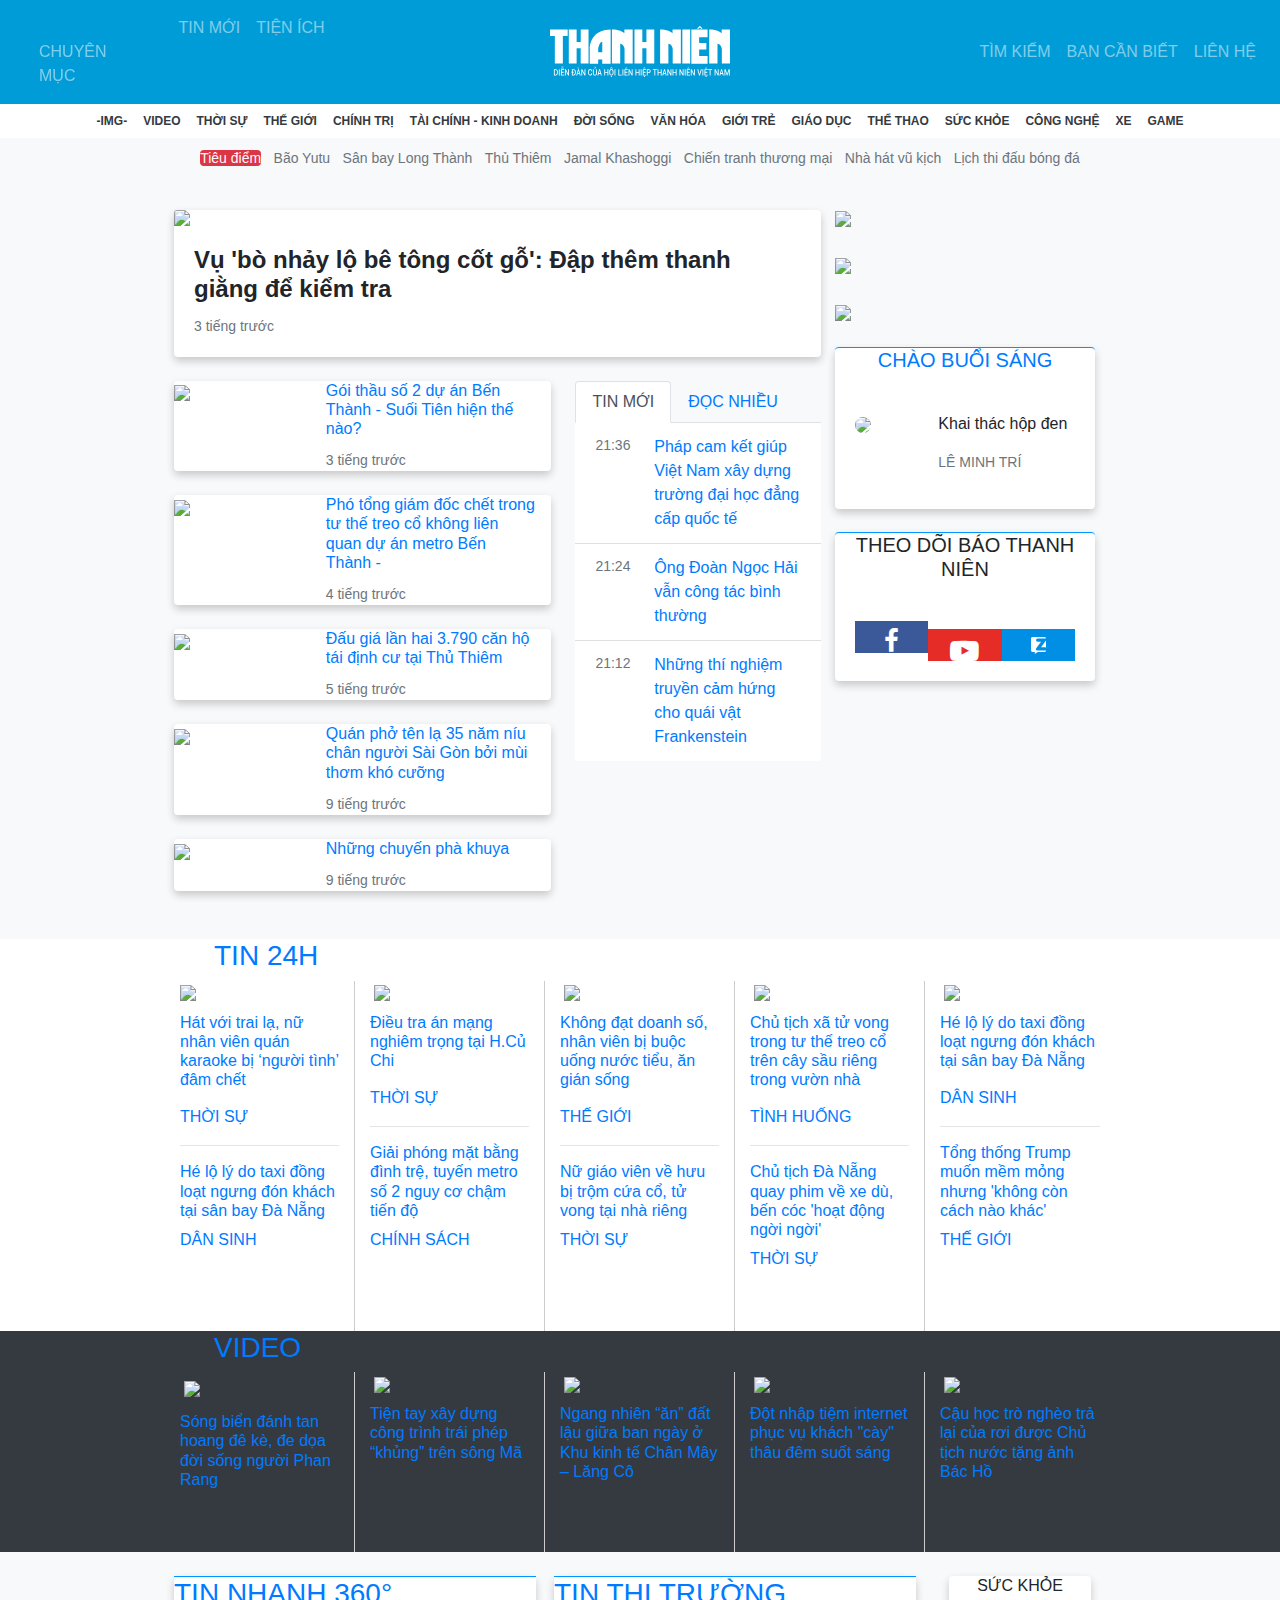
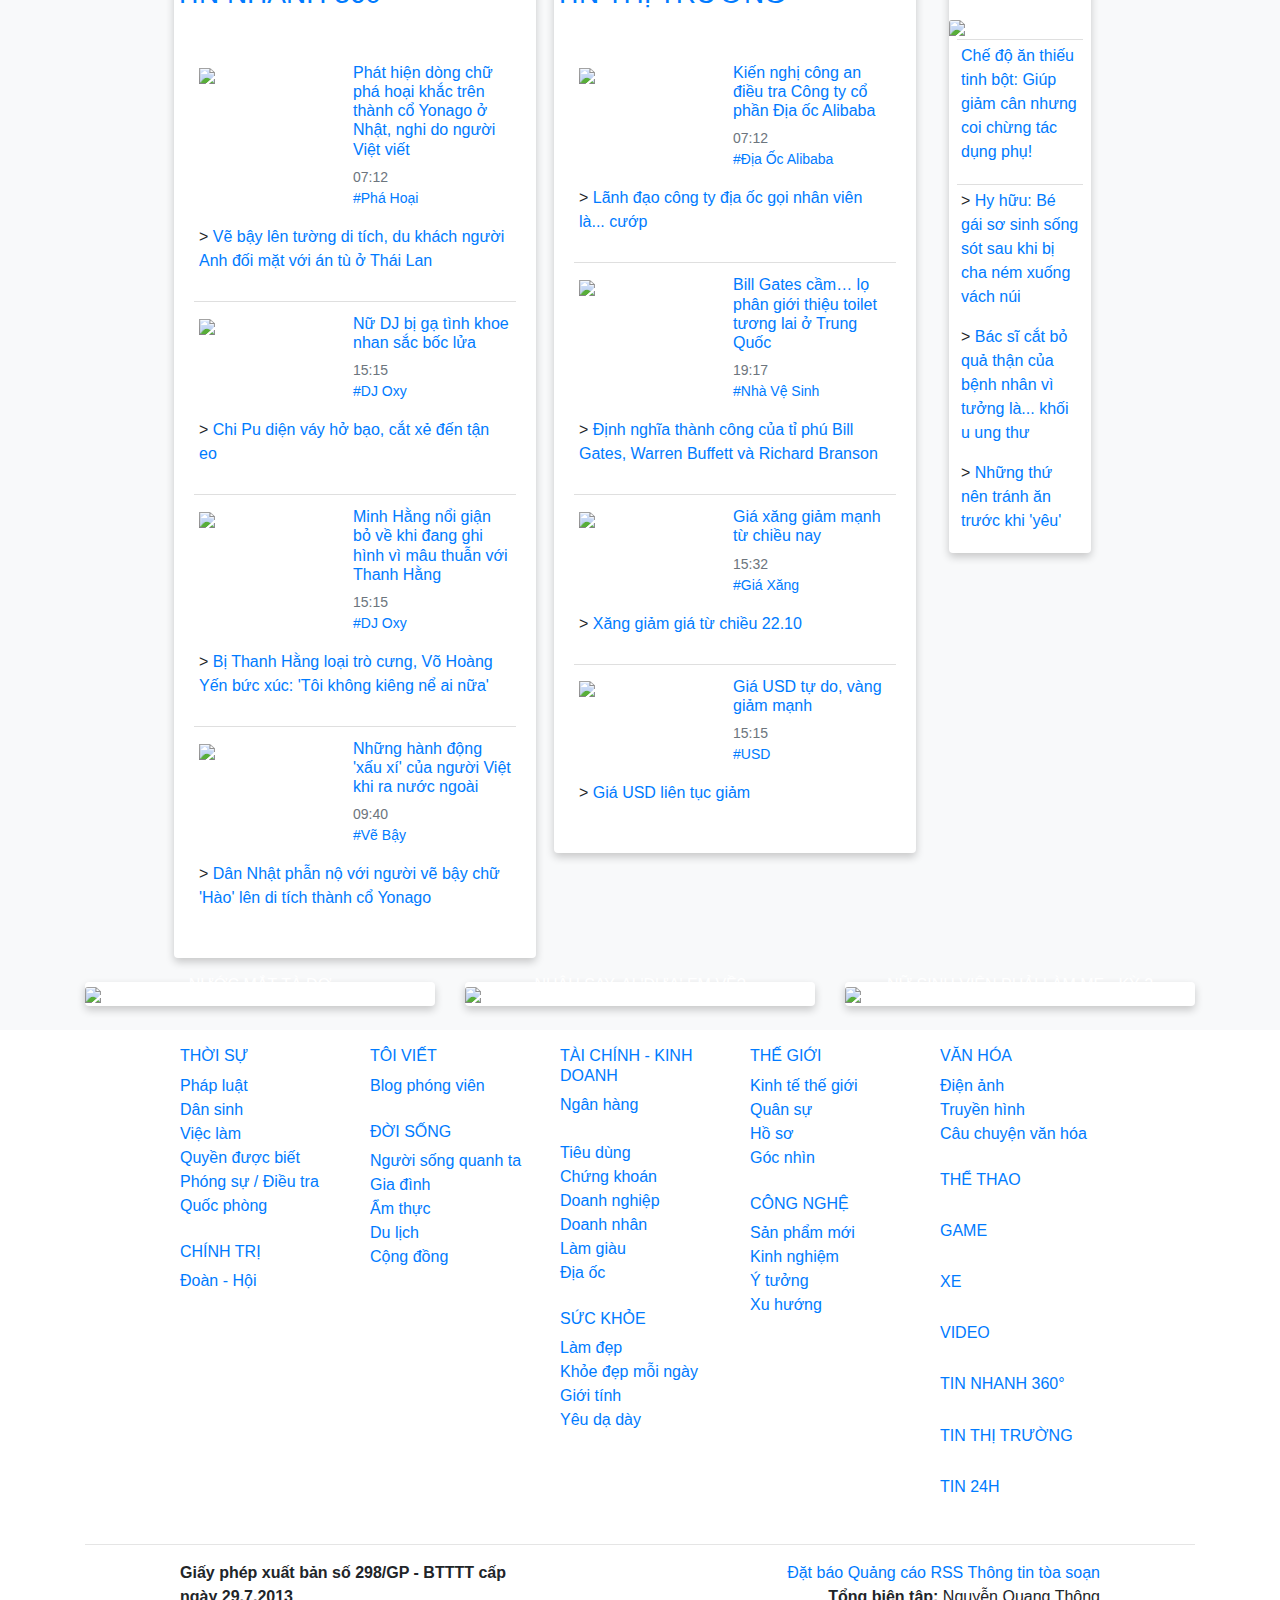
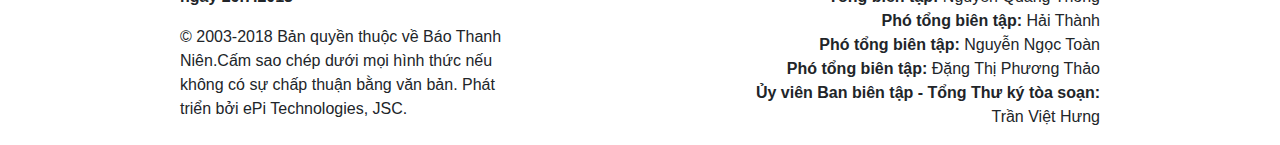
==== commit 89ba9c0e: "nav color" ====
--- a/index.html
+++ b/index.html
@@ -26,7 +26,8 @@
 <body class="bg-light">
 
 <!--First navbar on top-->
-<nav class="navbar navbar-expand-sm justify-content-center navbar-dark sticky-top" style="background-color: rgb(0, 150, 255)">
+<nav class="navbar navbar-expand-lg justify-content-center navbar-dark sticky-top"
+     style="background-color: rgb(0,156,215)">
     <button class="navbar-toggler navbar-dark" type="button" data-toggle="collapse" data-target=".dual-nav">
         <span class="navbar-toggler-icon"></span>
     </button>
@@ -37,9 +38,9 @@
 
     <div class="navbar-collapse collapse dual-nav order-lg-1">
         <ul class="navbar-nav">
-            <!--<li class="nav-item"><a class="nav-link" href="#">CHUYÊN MỤC</a></li>-->
             <li class="item item--dm nav-item">
-                <a class="nav-link" href="/" class="parent" data-toggle="dropdown" aria-haspopup="true" aria-expanded="false">
+                <a class="nav-link" href="/" class="parent" data-toggle="dropdown" aria-haspopup="true"
+                   aria-expanded="false">
                     <div class="col-sm-4">
                         <i class="fas fa-bars"></i>
                         <br>
@@ -288,7 +289,8 @@
         <li class="nav-item"><a class="nav-link text-dark font-weight-bold text-nav-item" href="#">THỜI SỰ</a></li>
         <li class="nav-item"><a class="nav-link text-dark font-weight-bold text-nav-item" href="#">THẾ GIỚI</a></li>
         <li class="nav-item"><a class="nav-link text-dark font-weight-bold text-nav-item" href="#">CHÍNH TRỊ</a></li>
-        <li class="nav-item"><a class="nav-link text-dark font-weight-bold text-nav-item" href="#">TÀI CHÍNH - KINH DOANH</a></li>
+        <li class="nav-item"><a class="nav-link text-dark font-weight-bold text-nav-item" href="#">TÀI CHÍNH - KINH
+            DOANH</a></li>
         <li class="nav-item"><a class="nav-link text-dark font-weight-bold text-nav-item" href="#">ĐỜI SỐNG</a></li>
         <li class="nav-item"><a class="nav-link text-dark font-weight-bold text-nav-item" href="#">VĂN HÓA</a></li>
         <li class="nav-item"><a class="nav-link text-dark font-weight-bold text-nav-item" href="#">GIỚI TRẺ</a></li>
@@ -306,36 +308,46 @@
         <!--Focus news-->
         <div class="row justify-content-sm-center focus-news pt-2 pl-0">
             <ul class="list-inline">
-                <li class="list-inline-item"><span class="text-light bg-danger rounded p-sub" target="_blank">Tiêu điểm</span></li>
-                <li class="list-inline-item"><a class="text-xs-center text-secondary  p-sub" target="_blank" href="#">Bão Yutu</a></li>
-                <li class="list-inline-item"><a class="text-xs-center text-secondary  p-sub" target="_blank" href="#">Sân bay Long Thành</a>
+                <li class="list-inline-item"><span class="text-light bg-danger rounded p-sub"
+                                                   target="_blank">Tiêu điểm</span></li>
+                <li class="list-inline-item"><a class="text-xs-center text-secondary  p-sub" target="_blank" href="#">Bão
+                    Yutu</a></li>
+                <li class="list-inline-item"><a class="text-xs-center text-secondary  p-sub" target="_blank" href="#">Sân
+                    bay Long Thành</a>
                 </li>
-                <li class="list-inline-item"><a class="text-xs-center text-secondary  p-sub" target="_blank" href="#">Thủ Thiêm</a></li>
-                <li class="list-inline-item"><a class="text-xs-center text-secondary  p-sub" target="_blank" href="#">Jamal Khashoggi</a></li>
-                <li class="list-inline-item"><a class="text-xs-center text-secondary  p-sub" target="_blank" href="#">Chiến tranh thương
+                <li class="list-inline-item"><a class="text-xs-center text-secondary  p-sub" target="_blank" href="#">Thủ
+                    Thiêm</a></li>
+                <li class="list-inline-item"><a class="text-xs-center text-secondary  p-sub" target="_blank" href="#">Jamal
+                    Khashoggi</a></li>
+                <li class="list-inline-item"><a class="text-xs-center text-secondary  p-sub" target="_blank" href="#">Chiến
+                    tranh thương
                     mại</a></li>
-                <li class="list-inline-item"><a class="text-xs-center text-secondary  p-sub" target="_blank" href="#">Nhà hát vũ kịch</a></li>
-                <li class="list-inline-item"><a class="text-xs-center text-secondary  p-sub" target="_blank" href="#">Lịch thi đấu bóng đá</a>
+                <li class="list-inline-item"><a class="text-xs-center text-secondary  p-sub" target="_blank" href="#">Nhà
+                    hát vũ kịch</a></li>
+                <li class="list-inline-item"><a class="text-xs-center text-secondary  p-sub" target="_blank" href="#">Lịch
+                    thi đấu bóng đá</a>
                 </li>
             </ul>
         </div>
 
-            <!--Overview news-->
-            <div class="row justify-content-sm-center overview-news">
-                <!--News-->
-                <div class="col-sm-7 news p-4">
-                    <!--Top news-->
-                    <div class="row top-news pb-4">
-                        <div class="card">
-                            <img class="card-img-top" src="https://image.thanhnien.vn/660x370/uploaded/trongnth/2018_11_03/locotgo_atfa.jpg" >
-                            <div class="card-body news-item">
-                                <div class="card-title">
-                                    <h4 class="font-weight-bold">Vụ 'bò nhảy lộ bê tông cốt gỗ': Đập thêm thanh giằng để kiểm tra</h4>
-                                </div>
-                                <p class="card-text text-secondary p-sub">3 tiếng trước</p>
+        <!--Overview news-->
+        <div class="row justify-content-sm-center overview-news">
+            <!--News-->
+            <div class="col-sm-7 news p-4">
+                <!--Top news-->
+                <div class="row top-news pb-4">
+                    <div class="card">
+                        <img class="card-img-top"
+                             src="https://image.thanhnien.vn/660x370/uploaded/trongnth/2018_11_03/locotgo_atfa.jpg">
+                        <div class="card-body news-item">
+                            <div class="card-title">
+                                <h4 class="font-weight-bold">Vụ 'bò nhảy lộ bê tông cốt gỗ': Đập thêm thanh giằng để
+                                    kiểm tra</h4>
                             </div>
+                            <p class="card-text text-secondary p-sub">3 tiếng trước</p>
                         </div>
                     </div>
+                </div>
 
                 <!--Other news-->
                 <div class="row other-news">
@@ -432,17 +444,17 @@
                         </div>
                     </div>
 
-                        <!--tab news-->
-
-                        <div class="col-sm-5 tab-news pl-4 pr-0">
-                            <ul class="nav nav-tabs">
-                                <li class="nav-item">
-                                    <a class="nav-link active" data-toggle="tab" href="#new">TIN MỚI</a>
-                                </li>
-                                <li class="nav-item">
-                                    <a class="nav-link" data-toggle="tab" href="#most-read">ĐỌC NHIỀU</a>
-                                </li>
-                            </ul>
+                    <!--tab news-->
+
+                    <div class="col-sm-5 tab-news pl-4 pr-0">
+                        <ul class="nav nav-tabs">
+                            <li class="nav-item">
+                                <a class="nav-link active" data-toggle="tab" href="#new">TIN MỚI</a>
+                            </li>
+                            <li class="nav-item">
+                                <a class="nav-link" data-toggle="tab" href="#most-read">ĐỌC NHIỀU</a>
+                            </li>
+                        </ul>
 
                         <!-- Tab panes -->
                         <div class="tab-content">
@@ -495,36 +507,42 @@
 
             </div>
 
-                <!--Advertisement-->
-                <div class="col-sm-3 advertisement pl-0 pt-2">
-                    <div class="row">
-                        <ul class="list-group p-0">
-                            <li class="list-group-item no-bg border-0">
-                                <a href="#"><img src="https://adi.admicro.vn/adt/adn/2018/10/300x2-adx5bd935847cecf.jpg"/></a>
-                            </li>
-                            <li class="list-group-item no-bg border-0">
-                                <a href="#"><img src="https://adi.admicro.vn/adt/adn/2018/11/okban-adx5bdabf9dd872b.jpg"/></a>
-                            </li>
-                            <li class="list-group-item no-bg border-0">
-                                <a href="#"><img src="https://adi.admicro.vn/adt/adn/2018/07/300-2-adx5b4097ca857e5.jpg"/></a>
-                            </li>
-                            <li class="list-group-item no-bg border-0">
-                                <div class="card border-top-blue">
-                                    <div class="card-title">
-                                        <h5 class="text-center"><a href="#">CHÀO BUỔI SÁNG</a> </h5>
-                                    </div>
-                                    <div class="card-body">
-                                        <div class="row">
-                                            <div class="col-sm-4">
-                                                <img class="card-img rounded-circle" src="https://static.thanhnien.vn/v3/App_Themes/img/no-ava.png"/>
-                                            </div>
-                                            <div class="col-sm-8">
-                                                <p>Khai thác hộp đen</p>
-                                                <p class="text-secondary p-sub">LÊ MINH TRÍ</p>
-                                            </div>
-                                        </div>
-                                    </div>
-
+            <!--Advertisement-->
+            <div class="col-sm-3 advertisement pl-0 pt-2">
+                <div class="row">
+                    <ul class="list-group p-0">
+                        <li class="list-group-item no-bg border-0">
+                            <a href="#"><img
+                                    src="https://adi.admicro.vn/adt/adn/2018/10/300x2-adx5bd935847cecf.jpg"/></a>
+                        </li>
+                        <li class="list-group-item no-bg border-0">
+                            <a href="#"><img
+                                    src="https://adi.admicro.vn/adt/adn/2018/11/okban-adx5bdabf9dd872b.jpg"/></a>
+                        </li>
+                        <li class="list-group-item no-bg border-0">
+                            <a href="#"><img
+                                    src="https://adi.admicro.vn/adt/adn/2018/07/300-2-adx5b4097ca857e5.jpg"/></a>
+                        </li>
+
+                        <li class="list-group-item no-bg border-0">
+                            <div class="card border-top-blue">
+                                <div class="card-title">
+                                    <h5 class="text-center"><a href="#">CHÀO BUỔI SÁNG</a></h5>
+                                </div>
+
+                                <div class="card-body">
+                                    <div class="row">
+                                        <div class="col-sm-4">
+                                            <img class="card-img rounded-circle"
+                                                 src="https://static.thanhnien.vn/v3/App_Themes/img/no-ava.png"/>
+                                        </div>
+
+                                        <div class="col-sm-8">
+                                            <p>Khai thác hộp đen</p>
+                                            <p class="text-secondary p-sub">LÊ MINH TRÍ</p>
+                                        </div>
+                                    </div>
+                                </div>
                             </div>
                         </li>
 
@@ -555,155 +573,177 @@
 
                 </div>
 
-                </div>
             </div>
         </div>
-    </section>
-
-    <!--24h news-->
-    <section class="section 24news" style="background-color: white; text-align: center;">
-        <div class="container">
-            <div class="row" style="padding-left: 9rem">
-                <h3><a class="nav-link px-0 py-0" href="#">TIN 24H</a></h3>
-            </div>
-            <div class="row justify-content-center">
-                <div class="col-sm-2 vdivider-long">
-                    <!--Image-->
-                    <div class="col-sm-5 p-0">
-                        <a href="#"><img src="https://image.thanhnien.vn/150x100/uploaded/lequan/2018_11_06/45565683_1883884865052473_3044082582418358272_n_yfcq.jpg"></a>
-                    </div>
-                    <!--Content-->
-                    <div class="row-sm-7">
-                        <h6><a class="nav-link px-0" href="#">Hát với trai lạ, nữ nhân viên quán karaoke bị ‘người tình’ đâm chết</a> </h6>
-                        <p><a href="#">THỜI SỰ</a></p>
-                    </div>
-                    <hr>
-                    <!--Content-->
-                    <div class="row-sm-7">
-                        <h6><a class="nav-link px-0 py-0" href="#">Hé lộ lý do taxi đồng loạt ngưng đón khách tại sân bay Đà Nẵng</a> </h6>
-                        <p><a href="#">DÂN SINH</a></p>
-                    </div>
-                </div>
-                <div class="col-sm-2 vdivider-long">
-                    <!--Image-->
-                    <div class="col-sm-5 px-1">
-                        <a href="#"><img src="https://image.thanhnien.vn/150x100/uploaded/vithao/anh%20minh%20hoa/gietvo_elqd_akij.jpg"></a>
-                    </div>
-                    <!--Content-->
-                    <div class="row-sm-7">
-                        <h6><a class="nav-link px-0" href="#">Điều tra án mạng nghiêm trọng tại H.Củ Chi</a> </h6>
-                        <p><a href="#">THỜI SỰ</a></p>
-                    </div>
-                    <hr>
-                    <!--Content-->
-                    <div class="row-sm-7">
-                        <h6><a class="nav-link px-0 py-0" href="#">Giải phóng mặt bằng đình trệ, tuyến metro số 2 nguy cơ chậm tiến độ</a> </h6>
-                        <p><a href="#">CHÍNH SÁCH</a></p>
-                    </div>
-                </div>
-                <div class="col-sm-2 vdivider-long">
-                    <!--Image-->
-                    <div class="col-sm-5 px-1">
-                        <a href="#"><img src="https://image.thanhnien.vn/150x100/uploaded/thuymien/2018_11_06/zunyiyaowen_dmqo.jpg"></a>
-                    </div>
-                    <!--Content-->
-                    <div class="row-sm-7">
-                        <h6><a class="nav-link px-0" href="#">Không đạt doanh số, nhân viên bị buộc uống nước tiểu, ăn gián sống</a> </h6>
-                        <p><a href="#">THẾ GIỚI</a></p>
-                    </div>
-                    <hr>
-                    <!--Content-->
-                    <div class="row-sm-7">
-                        <h6><a class="nav-link px-0 py-0" href="#">Nữ giáo viên về hưu bị trộm cứa cổ, tử vong tại nhà riêng</a> </h6>
-                        <p><a href="#">THỜI SỰ</a></p>
-                    </div>
-                </div>
-                <div class="col-sm-2 vdivider-long">
-                    <!--Image-->
-                    <div class="col-sm-5 px-1">
-                        <a href="#"><img src="https://image.thanhnien.vn/150x100/uploaded/quyentn/cubao_hmsh.jpg"></a>
-                    </div>
-                    <!--Content-->
-                    <div class="row-sm-7">
-                        <h6><a class="nav-link px-0" href="#">Chủ tịch xã tử vong trong tư thế treo cổ trên cây sầu riêng trong vườn nhà</a> </h6>
-                        <p><a href="#">TÌNH HUỐNG</a></p>
-                    </div>
-                    <hr>
-                    <!--Content-->
-                    <div class="row-sm-7">
-                        <h6><a class="nav-link px-0 py-0" href="#">Chủ tịch Đà Nẵng quay phim về xe dù, bến cóc 'hoạt động ngời ngời'</a> </h6>
-                        <p><a href="#">THỜI SỰ</a></p>
-                    </div>
-                </div>
-                <div class="col-sm-2 vdivider-long" style="text-align: left;">
-                    <!--Image-->
-                    <div class="col-sm-5 px-1">
-                        <a href="#"><img src="https://image.thanhnien.vn/150x100/uploaded/nguyentu/2018_11_05/a1_epax.jpg"></a>
-                    </div>
-                    <!--Content-->
-                    <div class="row-sm-7">
-                        <h6><a class="nav-link px-0" href="#">Hé lộ lý do taxi đồng loạt ngưng đón khách tại sân bay Đà Nẵng</a> </h6>
-                        <p><a href="#">DÂN SINH</a></p>
-                    </div>
-                    <hr>
-                    <!--Content-->
-                    <div class="row-sm-7">
-                        <h6><a class="nav-link px-0 py-0" href="#">Tổng thống Trump muốn mềm mỏng nhưng 'không còn cách nào khác'</a> </h6>
-                        <p><a href="#">THẾ GIỚI</a></p>
-                    </div>
-                </div>
-            </div>
+    </div>
+</section>
+
+<!--24h news-->
+<section class="section 24news" style="background-color: white; text-align: center;">
+    <div class="container">
+        <div class="row" style="padding-left: 9rem">
+            <h3><a class="nav-link px-0 py-0" href="#">TIN 24H</a></h3>
         </div>
-    </section>
-
-    <section class="section video bg-dark">
-        <div class="container">
-            <div class="row" style="padding-left: 9rem">
-                <h3><a class="nav-link px-0 py-0" href="#">VIDEO</a></h3>
-            </div>
-            <div class="row justify-content-center">
-                <div class="col-sm-2 vdivider-med">
-                    <!--Image-->
-                    <div class="col-sm-5 p-1">
-                        <a href="#"><img src="https://image.thanhnien.vn/150x100/uploaded/tienptc/2018_11_06/600013308still00115414923685281286877032_aawd.jpg"></a>
-                    </div>
-                    <!--Content-->
-                    <h6><a class="nav-link px-0" href="#">Sóng biển đánh tan hoang đê kè, đe dọa đời sống người Phan Rang</a> </h6>
-                </div>
-                <div class="col-sm-2 vdivider-med">
-                    <!--Image-->
-                    <div class="col-sm-5 px-1">
-                        <a href="#"><img src="https://image.thanhnien.vn/150x100/uploaded/tienptc/2018_11_06/800034502still00115415039234881851882857_igfg.jpg"></a>
-                    </div>
-                    <!--Content-->
-                    <h6><a class="nav-link px-0" href="#">Tiện tay xây dựng công trình trái phép “khủng” trên sông Mã</a> </h6>
-                </div>
-                <div class="col-sm-2 vdivider-med">
-                    <!--Image-->
-                    <div class="col-sm-5 px-1">
-                        <a href="#"><img src="https://image.thanhnien.vn/150x100/uploaded/tancu/2018_11_06/andatpic1541493316558382076733_swdj.jpg"></a>
-                    </div>
-                    <!--Content-->
-                    <h6><a class="nav-link px-0" href="#">Ngang nhiên “ăn” đất lậu giữa ban ngày ở Khu kinh tế Chân Mây – Lăng Cô</a> </h6>
-                </div>
-                <div class="col-sm-2 vdivider-med">
-                    <!--Image-->
-                    <div class="col-sm-5 px-1">
-                        <a href="#"><img src="https://image.thanhnien.vn/150x100/uploaded/tancu/2018_11_06/benpic15415002642391345219863_xxcm.jpg"></a>
-                    </div>
-                    <!--Content-->
-                    <h6><a class="nav-link px-0" href="#">Đột nhập tiệm internet phục vụ khách "cày" thâu đêm suốt sáng</a> </h6>
-                </div>
-                <div class="col-sm-2 vdivider-med">
-                    <!--Image-->
-                    <div class="col-sm-5 px-1">
-                        <a href="#"><img src="https://image.thanhnien.vn/150x100/uploaded/tienptc/2018_11_06/700034607still00215414924701981826092603_iooa.jpg"></a>
-                    </div>
-                    <!--Content-->
-                    <h6><a class="nav-link px-0" href="#">Cậu học trò nghèo trả lại của rơi được Chủ tịch nước tặng ảnh Bác Hồ</a> </h6>
+        <div class="row justify-content-center">
+            <div class="col-sm-2 vdivider-long">
+                <!--Image-->
+                <div class="col-sm-5 p-0">
+                    <a href="#"><img
+                            src="https://image.thanhnien.vn/150x100/uploaded/lequan/2018_11_06/45565683_1883884865052473_3044082582418358272_n_yfcq.jpg"></a>
+                </div>
+                <!--Content-->
+                <div class="row-sm-7">
+                    <h6><a class="nav-link px-0" href="#">Hát với trai lạ, nữ nhân viên quán karaoke bị ‘người tình’ đâm
+                        chết</a></h6>
+                    <p><a href="#">THỜI SỰ</a></p>
+                </div>
+                <hr>
+                <!--Content-->
+                <div class="row-sm-7">
+                    <h6><a class="nav-link px-0 py-0" href="#">Hé lộ lý do taxi đồng loạt ngưng đón khách tại sân bay Đà
+                        Nẵng</a></h6>
+                    <p><a href="#">DÂN SINH</a></p>
+                </div>
+            </div>
+            <div class="col-sm-2 vdivider-long">
+                <!--Image-->
+                <div class="col-sm-5 px-1">
+                    <a href="#"><img
+                            src="https://image.thanhnien.vn/150x100/uploaded/vithao/anh%20minh%20hoa/gietvo_elqd_akij.jpg"></a>
+                </div>
+                <!--Content-->
+                <div class="row-sm-7">
+                    <h6><a class="nav-link px-0" href="#">Điều tra án mạng nghiêm trọng tại H.Củ Chi</a></h6>
+                    <p><a href="#">THỜI SỰ</a></p>
+                </div>
+                <hr>
+                <!--Content-->
+                <div class="row-sm-7">
+                    <h6><a class="nav-link px-0 py-0" href="#">Giải phóng mặt bằng đình trệ, tuyến metro số 2 nguy cơ
+                        chậm tiến độ</a></h6>
+                    <p><a href="#">CHÍNH SÁCH</a></p>
+                </div>
+            </div>
+            <div class="col-sm-2 vdivider-long">
+                <!--Image-->
+                <div class="col-sm-5 px-1">
+                    <a href="#"><img
+                            src="https://image.thanhnien.vn/150x100/uploaded/thuymien/2018_11_06/zunyiyaowen_dmqo.jpg"></a>
+                </div>
+                <!--Content-->
+                <div class="row-sm-7">
+                    <h6><a class="nav-link px-0" href="#">Không đạt doanh số, nhân viên bị buộc uống nước tiểu, ăn gián
+                        sống</a></h6>
+                    <p><a href="#">THẾ GIỚI</a></p>
+                </div>
+                <hr>
+                <!--Content-->
+                <div class="row-sm-7">
+                    <h6><a class="nav-link px-0 py-0" href="#">Nữ giáo viên về hưu bị trộm cứa cổ, tử vong tại nhà
+                        riêng</a></h6>
+                    <p><a href="#">THỜI SỰ</a></p>
+                </div>
+            </div>
+            <div class="col-sm-2 vdivider-long">
+                <!--Image-->
+                <div class="col-sm-5 px-1">
+                    <a href="#"><img src="https://image.thanhnien.vn/150x100/uploaded/quyentn/cubao_hmsh.jpg"></a>
+                </div>
+                <!--Content-->
+                <div class="row-sm-7">
+                    <h6><a class="nav-link px-0" href="#">Chủ tịch xã tử vong trong tư thế treo cổ trên cây sầu riêng
+                        trong vườn nhà</a></h6>
+                    <p><a href="#">TÌNH HUỐNG</a></p>
+                </div>
+                <hr>
+                <!--Content-->
+                <div class="row-sm-7">
+                    <h6><a class="nav-link px-0 py-0" href="#">Chủ tịch Đà Nẵng quay phim về xe dù, bến cóc 'hoạt động
+                        ngời ngời'</a></h6>
+                    <p><a href="#">THỜI SỰ</a></p>
+                </div>
+            </div>
+            <div class="col-sm-2 vdivider-long" style="text-align: left;">
+                <!--Image-->
+                <div class="col-sm-5 px-1">
+                    <a href="#"><img src="https://image.thanhnien.vn/150x100/uploaded/nguyentu/2018_11_05/a1_epax.jpg"></a>
+                </div>
+                <!--Content-->
+                <div class="row-sm-7">
+                    <h6><a class="nav-link px-0" href="#">Hé lộ lý do taxi đồng loạt ngưng đón khách tại sân bay Đà
+                        Nẵng</a></h6>
+                    <p><a href="#">DÂN SINH</a></p>
+                </div>
+                <hr>
+                <!--Content-->
+                <div class="row-sm-7">
+                    <h6><a class="nav-link px-0 py-0" href="#">Tổng thống Trump muốn mềm mỏng nhưng 'không còn cách nào
+                        khác'</a></h6>
+                    <p><a href="#">THẾ GIỚI</a></p>
                 </div>
             </div>
         </div>
+    </div>
+</section>
+
+<section class="section video bg-dark">
+    <div class="container">
+        <div class="row" style="padding-left: 9rem">
+            <h3><a class="nav-link px-0 py-0" href="#">VIDEO</a></h3>
+        </div>
+        <div class="row justify-content-center">
+            <div class="col-sm-2 vdivider-med">
+                <!--Image-->
+                <div class="col-sm-5 p-1">
+                    <a href="#"><img
+                            src="https://image.thanhnien.vn/150x100/uploaded/tienptc/2018_11_06/600013308still00115414923685281286877032_aawd.jpg"></a>
+                </div>
+                <!--Content-->
+                <h6><a class="nav-link px-0" href="#">Sóng biển đánh tan hoang đê kè, đe dọa đời sống người Phan
+                    Rang</a></h6>
+            </div>
+            <div class="col-sm-2 vdivider-med">
+                <!--Image-->
+                <div class="col-sm-5 px-1">
+                    <a href="#"><img
+                            src="https://image.thanhnien.vn/150x100/uploaded/tienptc/2018_11_06/800034502still00115415039234881851882857_igfg.jpg"></a>
+                </div>
+                <!--Content-->
+                <h6><a class="nav-link px-0" href="#">Tiện tay xây dựng công trình trái phép “khủng” trên sông Mã</a>
+                </h6>
+            </div>
+            <div class="col-sm-2 vdivider-med">
+                <!--Image-->
+                <div class="col-sm-5 px-1">
+                    <a href="#"><img
+                            src="https://image.thanhnien.vn/150x100/uploaded/tancu/2018_11_06/andatpic1541493316558382076733_swdj.jpg"></a>
+                </div>
+                <!--Content-->
+                <h6><a class="nav-link px-0" href="#">Ngang nhiên “ăn” đất lậu giữa ban ngày ở Khu kinh tế Chân Mây –
+                    Lăng Cô</a></h6>
+            </div>
+            <div class="col-sm-2 vdivider-med">
+                <!--Image-->
+                <div class="col-sm-5 px-1">
+                    <a href="#"><img
+                            src="https://image.thanhnien.vn/150x100/uploaded/tancu/2018_11_06/benpic15415002642391345219863_xxcm.jpg"></a>
+                </div>
+                <!--Content-->
+                <h6><a class="nav-link px-0" href="#">Đột nhập tiệm internet phục vụ khách "cày" thâu đêm suốt sáng</a>
+                </h6>
+            </div>
+            <div class="col-sm-2 vdivider-med">
+                <!--Image-->
+                <div class="col-sm-5 px-1">
+                    <a href="#"><img
+                            src="https://image.thanhnien.vn/150x100/uploaded/tienptc/2018_11_06/700034607still00215414924701981826092603_iooa.jpg"></a>
+                </div>
+                <!--Content-->
+                <h6><a class="nav-link px-0" href="#">Cậu học trò nghèo trả lại của rơi được Chủ tịch nước tặng ảnh Bác
+                    Hồ</a></h6>
+            </div>
+        </div>
+    </div>
 
 </section>
 
@@ -735,189 +775,213 @@
                                     </div>
                                     <div class="row">
 
-                                            <p><span> > </span><a href="#">Vẽ bậy lên tường di tích, du khách người Anh đối mặt với án tù ở Thái Lan</a></p>
-                                        </div>
+                                        <p><span> > </span><a href="#">Vẽ bậy lên tường di tích, du khách người Anh đối
+                                            mặt với án tù ở Thái Lan</a></p>
+                                    </div>
                                 </li>
                                 <li class="list-group-item">
-                                        <div class="row">
-                                            <!--Image-->
-                                            <div class="col-sm-5 p-0">
-                                                <a href="#"><img src="https://image.thanhnien.vn/150x100/uploaded/minhnguyet/2018_11_05/img_8647_olzp.jpg"></a>
-                                            </div>
-                                            <!--Content-->
-                                            <div class="col-sm-7 pl-4 pr-0">
-                                                <h6><a href="#">Nữ DJ bị gạ tình khoe nhan sắc bốc lửa</a> </h6>
-                                                <p class="text-secondary p-sub">15:15 <br> <a href="#">#DJ Oxy</a></p>
-                                            </div>
-                                        </div>
-                                        <div class="row">
-                                            <p><span> > </span><a href="#">Chi Pu diện váy hở bạo, cắt xẻ đến tận eo</a></p>
-                                        </div>
+                                    <div class="row">
+                                        <!--Image-->
+                                        <div class="col-sm-5 p-0">
+                                            <a href="#"><img
+                                                    src="https://image.thanhnien.vn/150x100/uploaded/minhnguyet/2018_11_05/img_8647_olzp.jpg"></a>
+                                        </div>
+                                        <!--Content-->
+                                        <div class="col-sm-7 pl-4 pr-0">
+                                            <h6><a href="#">Nữ DJ bị gạ tình khoe nhan sắc bốc lửa</a></h6>
+                                            <p class="text-secondary p-sub">15:15 <br> <a href="#">#DJ Oxy</a></p>
+                                        </div>
+                                    </div>
+                                    <div class="row">
+                                        <p><span> > </span><a href="#">Chi Pu diện váy hở bạo, cắt xẻ đến tận eo</a></p>
+                                    </div>
                                 </li>
                                 <li class="list-group-item">
-                                        <div class="row">
-                                            <!--Image-->
-                                            <div class="col-sm-5 p-0">
-                                                <a href="#"><img src="https://image.thanhnien.vn/150x100/uploaded/thanhlongn/2018_11_05/minhhangnoigian_uvwb.jpg"></a>
-                                            </div>
-                                            <!--Content-->
-                                            <div class="col-sm-7 pl-4 pr-0">
-                                                <h6><a href="#">Minh Hằng nổi giận bỏ về khi đang ghi hình vì mâu thuẫn với Thanh Hằng</a> </h6>
-                                                <p class="text-secondary p-sub">15:15 <br> <a href="#">#DJ Oxy</a></p>
-                                            </div>
-                                        </div>
-                                        <div class="row">
-                                            <p><span> > </span><a href="#">Bị Thanh Hằng loại trò cưng, Võ Hoàng Yến bức xúc: 'Tôi không kiêng nể ai nữa'</a></p>
-                                        </div>
-                                    </li>
-                                <li class="list-group-item">
                                     <div class="row">
                                         <!--Image-->
                                         <div class="col-sm-5 p-0">
-                                            <a href="#"><img src="https://image.thanhnien.vn/150x100/uploaded/minhnguyet/2018_11_06/nguoiviet_aomd.jpg"></a>
+                                            <a href="#"><img
+                                                    src="https://image.thanhnien.vn/150x100/uploaded/thanhlongn/2018_11_05/minhhangnoigian_uvwb.jpg"></a>
+                                        </div>
+                                        <!--Content-->
+                                        <div class="col-sm-7 pl-4 pr-0">
+                                            <h6><a href="#">Minh Hằng nổi giận bỏ về khi đang ghi hình vì mâu thuẫn với
+                                                Thanh Hằng</a></h6>
+                                            <p class="text-secondary p-sub">15:15 <br> <a href="#">#DJ Oxy</a></p>
+                                        </div>
+                                    </div>
+                                    <div class="row">
+                                        <p><span> > </span><a href="#">Bị Thanh Hằng loại trò cưng, Võ Hoàng Yến bức
+                                            xúc: 'Tôi không kiêng nể ai nữa'</a></p>
+                                    </div>
+                                </li>
+                                <li class="list-group-item">
+                                    <div class="row">
+                                        <!--Image-->
+                                        <div class="col-sm-5 p-0">
+                                            <a href="#"><img
+                                                    src="https://image.thanhnien.vn/150x100/uploaded/minhnguyet/2018_11_06/nguoiviet_aomd.jpg"></a>
                                         </div>
                                         <!--Content-->
                                         <div class="col-sm-7 pl-4 pr-0 divider">
-                                            <h6><a href="#">Những hành động 'xấu xí' của người Việt khi ra nước ngoài</a> </h6>
+                                            <h6><a href="#">Những hành động 'xấu xí' của người Việt khi ra nước
+                                                ngoài</a></h6>
                                             <p class="text-secondary p-sub">09:40 <br> <a href="#">#Vẽ Bậy</a></p>
                                         </div>
                                     </div>
                                     <div class="row">
-                                        <p><span> > </span><a href="#">Dân Nhật phẫn nộ với người vẽ bậy chữ 'Hào' lên di tích thành cổ Yonago</a></p>
-                                    </div>
-                                </li>
-                                </ul>
-                            </div>
-                        </div>
-                    </div>
-                </div>
-                <div class="col-sm-4 p-4">
-                    <div class="row">
-                        <div class="card">
-                            <div class="card-title border-top-blue">
-                                <h3><a href="#">TIN THỊ TRƯỜNG</a> </h3>
-                            </div>
-                            <div class="card-body">
-                                <!--List of news-->
-                                <!--List of news-->
-                                <ul class="list-group list-group-flush">
-                                    <li class="list-group-item">
-                                        <div class="row">
-                                            <!--Image-->
-                                            <div class="col-sm-5 p-0">
-                                                <a href="#"><img src="https://image.thanhnien.vn/150x100/uploaded/dinhson/2018_11_05/img_4490_fepd.jpg"></a>
-                                            </div>
-                                            <!--Content-->
-                                            <div class="col-sm-7 pl-4 pr-0">
-                                                <h6><a href="#">Kiến nghị công an điều tra Công ty cổ phần Địa ốc Alibaba</a> </h6>
-                                                <p class="text-secondary p-sub">07:12 <br> <a href="#">#Địa Ốc Alibaba</a></p>
-                                            </div>
-                                        </div>
-                                        <div class="row">
-                                            <p><span> > </span><a href="#">Lãnh đạo công ty địa ốc gọi nhân viên là... cướp</a></p>
-                                        </div>
-                                    </li>
-                                    <li class="list-group-item">
-                                        <div class="row">
-                                            <!--Image-->
-                                            <div class="col-sm-5 p-0">
-                                                <a href="#"><img src="https://image.thanhnien.vn/150x100/uploaded/thuthao/2018_11_06/0_vlfk.jpg"></a>
-                                            </div>
-                                            <!--Content-->
-                                            <div class="col-sm-7 pl-4 pr-0">
-                                                <h6><a href="#">Bill Gates cầm… lọ phân giới thiệu toilet tương lai ở Trung Quốc</a> </h6>
-                                                <p class="text-secondary p-sub">19:17 <br> <a href="#">#Nhà Vệ Sinh</a></p>
-                                            </div>
-                                        </div>
-                                        <div class="row">
-                                            <p><span> > </span><a href="#">Định nghĩa thành công của tỉ phú Bill Gates, Warren Buffett và Richard Branson</a></p>
-                                        </div>
-                                    </li>
-                                    <li class="list-group-item">
-                                        <div class="row">
-                                            <!--Image-->
-                                            <div class="col-sm-5 p-0">
-                                                <a href="#"><img src="https://image.thanhnien.vn/150x100/uploaded/chihieu/2018_11_06/x_nonn.jpg"></a>
-                                            </div>
-                                            <!--Content-->
-                                            <div class="col-sm-7 pl-4 pr-0">
-                                                <h6><a href="#">Giá xăng giảm mạnh từ chiều nay</a> </h6>
-                                                <p class="text-secondary p-sub">15:32 <br> <a href="#">#Giá Xăng</a></p>
-                                            </div>
-                                        </div>
-                                        <div class="row">
-                                            <p><span> > </span><a href="#">Xăng giảm giá từ chiều 22.10</a></p>
-                                        </div>
-                                    </li>
-                                    <li class="list-group-item">
-                                        <div class="row">
-                                            <!--Image-->
-                                            <div class="col-sm-5 p-0">
-                                                <a href="#"><img src="https://image.thanhnien.vn/150x100/uploaded/minhnguyet/2018_11_05/img_8647_olzp.jpg"></a>
-                                            </div>
-                                            <!--Content-->
-                                            <div class="col-sm-7 pl-4 pr-0">
-                                                <h6><a href="#">Giá USD tự do, vàng giảm mạnh</a> </h6>
-                                                <p class="text-secondary p-sub">15:15 <br> <a href="#">#USD</a></p>
-                                            </div>
-                                        </div>
-                                        <div class="row">
-                                            <p><span> > </span><a href="#">Giá USD liên tục giảm</a></p>
-                                        </div>
-                                    </li>
-                                </ul>
-                            </div>
-                        </div>
-                    </div>
-                </div>
-                <div class="col-sm-2 p-4">
-                    <div class="card p-0">
-                        <div class="card-title text-center">
-                            <h6>SỨC KHỎE</h6>
-                        </div>
-                        <div class="card-body p-0">
-                            <img class="card-img-top" src="https://image.thanhnien.vn/160x105/uploaded/ngocquy/2018_11_05/carbs-shutterstock_vhnr.jpg">
-                            <ul class="list-group list-group-flush pl-2 pr-2">
-                                <li class="list-group-item p-1">
-                                    <p><a href="#">Chế độ ăn thiếu tinh bột: Giúp giảm cân nhưng coi chừng tác dụng phụ!</a> </p>
-                                </li>
-                                <li class="list-group-item p-1">
-                                    <p><span> > </span><a href="#">Hy hữu: Bé gái sơ sinh sống sót sau khi bị cha ném xuống vách núi</a></p>
-                                    <p><span> > </span><a href="#">Bác sĩ cắt bỏ quả thận của bệnh nhân vì tưởng là... khối u ung thư</a></p>
-                                    <p><span> > </span><a href="#">Những thứ nên tránh ăn trước khi 'yêu'</a></p>
+                                        <p><span> > </span><a href="#">Dân Nhật phẫn nộ với người vẽ bậy chữ 'Hào' lên
+                                            di tích thành cổ Yonago</a></p>
+                                    </div>
                                 </li>
                             </ul>
                         </div>
                     </div>
                 </div>
             </div>
-
-            <div class="card-deck">
-                <div class="card">
-                    <a href="#">
-                    <img class="card-img-top img-cropped" src="https://image.thanhnien.vn/1024x768/uploaded/congthang/2018_10_30/8cumauchongchetsongmotminhtrongtupleutambo8_uezv.jpg"/>
+            <div class="col-sm-4 p-4">
+                <div class="row">
+                    <div class="card">
+                        <div class="card-title border-top-blue">
+                            <h3><a href="#">TIN THỊ TRƯỜNG</a></h3>
+                        </div>
+                        <div class="card-body">
+                            <!--List of news-->
+                            <!--List of news-->
+                            <ul class="list-group list-group-flush">
+                                <li class="list-group-item">
+                                    <div class="row">
+                                        <!--Image-->
+                                        <div class="col-sm-5 p-0">
+                                            <a href="#"><img
+                                                    src="https://image.thanhnien.vn/150x100/uploaded/dinhson/2018_11_05/img_4490_fepd.jpg"></a>
+                                        </div>
+                                        <!--Content-->
+                                        <div class="col-sm-7 pl-4 pr-0">
+                                            <h6><a href="#">Kiến nghị công an điều tra Công ty cổ phần Địa ốc
+                                                Alibaba</a></h6>
+                                            <p class="text-secondary p-sub">07:12 <br> <a href="#">#Địa Ốc Alibaba</a>
+                                            </p>
+                                        </div>
+                                    </div>
+                                    <div class="row">
+                                        <p><span> > </span><a href="#">Lãnh đạo công ty địa ốc gọi nhân viên là...
+                                            cướp</a></p>
+                                    </div>
+                                </li>
+                                <li class="list-group-item">
+                                    <div class="row">
+                                        <!--Image-->
+                                        <div class="col-sm-5 p-0">
+                                            <a href="#"><img
+                                                    src="https://image.thanhnien.vn/150x100/uploaded/thuthao/2018_11_06/0_vlfk.jpg"></a>
+                                        </div>
+                                        <!--Content-->
+                                        <div class="col-sm-7 pl-4 pr-0">
+                                            <h6><a href="#">Bill Gates cầm… lọ phân giới thiệu toilet tương lai ở Trung
+                                                Quốc</a></h6>
+                                            <p class="text-secondary p-sub">19:17 <br> <a href="#">#Nhà Vệ Sinh</a></p>
+                                        </div>
+                                    </div>
+                                    <div class="row">
+                                        <p><span> > </span><a href="#">Định nghĩa thành công của tỉ phú Bill Gates,
+                                            Warren Buffett và Richard Branson</a></p>
+                                    </div>
+                                </li>
+                                <li class="list-group-item">
+                                    <div class="row">
+                                        <!--Image-->
+                                        <div class="col-sm-5 p-0">
+                                            <a href="#"><img
+                                                    src="https://image.thanhnien.vn/150x100/uploaded/chihieu/2018_11_06/x_nonn.jpg"></a>
+                                        </div>
+                                        <!--Content-->
+                                        <div class="col-sm-7 pl-4 pr-0">
+                                            <h6><a href="#">Giá xăng giảm mạnh từ chiều nay</a></h6>
+                                            <p class="text-secondary p-sub">15:32 <br> <a href="#">#Giá Xăng</a></p>
+                                        </div>
+                                    </div>
+                                    <div class="row">
+                                        <p><span> > </span><a href="#">Xăng giảm giá từ chiều 22.10</a></p>
+                                    </div>
+                                </li>
+                                <li class="list-group-item">
+                                    <div class="row">
+                                        <!--Image-->
+                                        <div class="col-sm-5 p-0">
+                                            <a href="#"><img
+                                                    src="https://image.thanhnien.vn/150x100/uploaded/minhnguyet/2018_11_05/img_8647_olzp.jpg"></a>
+                                        </div>
+                                        <!--Content-->
+                                        <div class="col-sm-7 pl-4 pr-0">
+                                            <h6><a href="#">Giá USD tự do, vàng giảm mạnh</a></h6>
+                                            <p class="text-secondary p-sub">15:15 <br> <a href="#">#USD</a></p>
+                                        </div>
+                                    </div>
+                                    <div class="row">
+                                        <p><span> > </span><a href="#">Giá USD liên tục giảm</a></p>
+                                    </div>
+                                </li>
+                            </ul>
+                        </div>
+                    </div>
+                </div>
+            </div>
+            <div class="col-sm-2 p-4">
+                <div class="card p-0">
+                    <div class="card-title text-center">
+                        <h6>SỨC KHỎE</h6>
+                    </div>
+                    <div class="card-body p-0">
+                        <img class="card-img-top"
+                             src="https://image.thanhnien.vn/160x105/uploaded/ngocquy/2018_11_05/carbs-shutterstock_vhnr.jpg">
+                        <ul class="list-group list-group-flush pl-2 pr-2">
+                            <li class="list-group-item p-1">
+                                <p><a href="#">Chế độ ăn thiếu tinh bột: Giúp giảm cân nhưng coi chừng tác dụng phụ!</a>
+                                </p>
+                            </li>
+                            <li class="list-group-item p-1">
+                                <p><span> > </span><a href="#">Hy hữu: Bé gái sơ sinh sống sót sau khi bị cha ném xuống
+                                    vách núi</a></p>
+                                <p><span> > </span><a href="#">Bác sĩ cắt bỏ quả thận của bệnh nhân vì tưởng là... khối
+                                    u ung thư</a></p>
+                                <p><span> > </span><a href="#">Những thứ nên tránh ăn trước khi 'yêu'</a></p>
+                            </li>
+                        </ul>
+                    </div>
+                </div>
+            </div>
+        </div>
+
+        <div class="card-deck">
+            <div class="card">
+                <a href="#">
+                    <img class="card-img-top img-cropped"
+                         src="https://image.thanhnien.vn/1024x768/uploaded/congthang/2018_10_30/8cumauchongchetsongmotminhtrongtupleutambo8_uezv.jpg"/>
                     <div class="card-img-overlay h-100 d-flex flex-column justify-content-end">
                         <h6 class="text-white text-center">NƯỚC MẮT TÀ DƠ</h6>
                     </div>
-                    </a>
-                </div>
-                <div class="card">
-                    <a href="#">
-                    <img class="card-img-top img-cropped" src="https://image.thanhnien.vn/1024x768/uploaded/thanhthuy/2018_10_31/bia-shutterstock_jbpl_gsmk.jpg"/>
+                </a>
+            </div>
+            <div class="card">
+                <a href="#">
+                    <img class="card-img-top img-cropped"
+                         src="https://image.thanhnien.vn/1024x768/uploaded/thanhthuy/2018_10_31/bia-shutterstock_jbpl_gsmk.jpg"/>
                     <div class="card-img-overlay h-100 d-flex flex-column justify-content-end">
                         <h6 class="text-white text-center">NHẬU SAY, AI 'ĐƯA' EM VỀ?</h6>
                     </div>
-                    </a>
-                </div>
-                <div class="card">
-                    <a href="#">
-                    <img class="card-img-top img-cropped" src="https://image.thanhnien.vn/1024x768/uploaded/luutran/2018_10_31/shutterstock_572682532_gawp.jpg"/>
+                </a>
+            </div>
+            <div class="card">
+                <a href="#">
+                    <img class="card-img-top img-cropped"
+                         src="https://image.thanhnien.vn/1024x768/uploaded/luutran/2018_10_31/shutterstock_572682532_gawp.jpg"/>
                     <div class="card-img-overlay h-100 d-flex flex-column justify-content-end">
                         <h6 class="text-white text-center">NỮ SINH VIÊN PHẢI LÀM MẸ - KỲ 2</h6>
                     </div>
-                    </a>
-                </div>
-            </div>
+                </a>
+            </div>
+        </div>
     </div>
 </section>
 
@@ -996,7 +1060,8 @@
         <div class="row justify-content-around">
             <div class="col-sm-4 ">
                 <p class="font-weight-bold">Giấy phép xuất bản số 298/GP - BTTTT cấp ngày 29.7.2013 </p>
-                <p>© 2003-2018 Bản quyền thuộc về Báo Thanh Niên.Cấm sao chép dưới mọi hình thức nếu không có sự chấp thuận bằng văn bản.
+                <p>© 2003-2018 Bản quyền thuộc về Báo Thanh Niên.Cấm sao chép dưới mọi hình thức nếu không có sự chấp
+                    thuận bằng văn bản.
                     Phát triển bởi ePi Technologies, JSC.</p>
             </div>
             <div class="col-sm-4 justify-content-right">
@@ -1014,7 +1079,8 @@
                     <span class="font-weight-bold">Phó tổng biên tập: </span> Hải Thành<br>
                     <span class="font-weight-bold">Phó tổng biên tập: </span> Nguyễn Ngọc Toàn<br>
                     <span class="font-weight-bold">Phó tổng biên tập: </span> Đặng Thị Phương Thảo<br>
-                    <span class="font-weight-bold">Ủy viên Ban biên tập - Tổng Thư ký tòa soạn: </span> Trần Việt Hưng<br>
+                    <span class="font-weight-bold">Ủy viên Ban biên tập - Tổng Thư ký tòa soạn: </span> Trần Việt
+                    Hưng<br>
                 </p>
             </div>
         </div>
--- a/css/style.css
+++ b/css/style.css
@@ -91,6 +91,15 @@
 .border-top-blue {
     border-top: 1px solid rgb(0, 150, 255);
 }
+
+/*.border-top-blue:after {*/
+/*width: 40px;*/
+/*height: 29px;*/
+/*position: absolute;*/
+/*bottom: 15px;*/
+/*right: 20px;*/
+/*background: url(../img/quote.png) no-repeat;*/
+/*}*/
 
 .cd-top {
     display: inline-block;
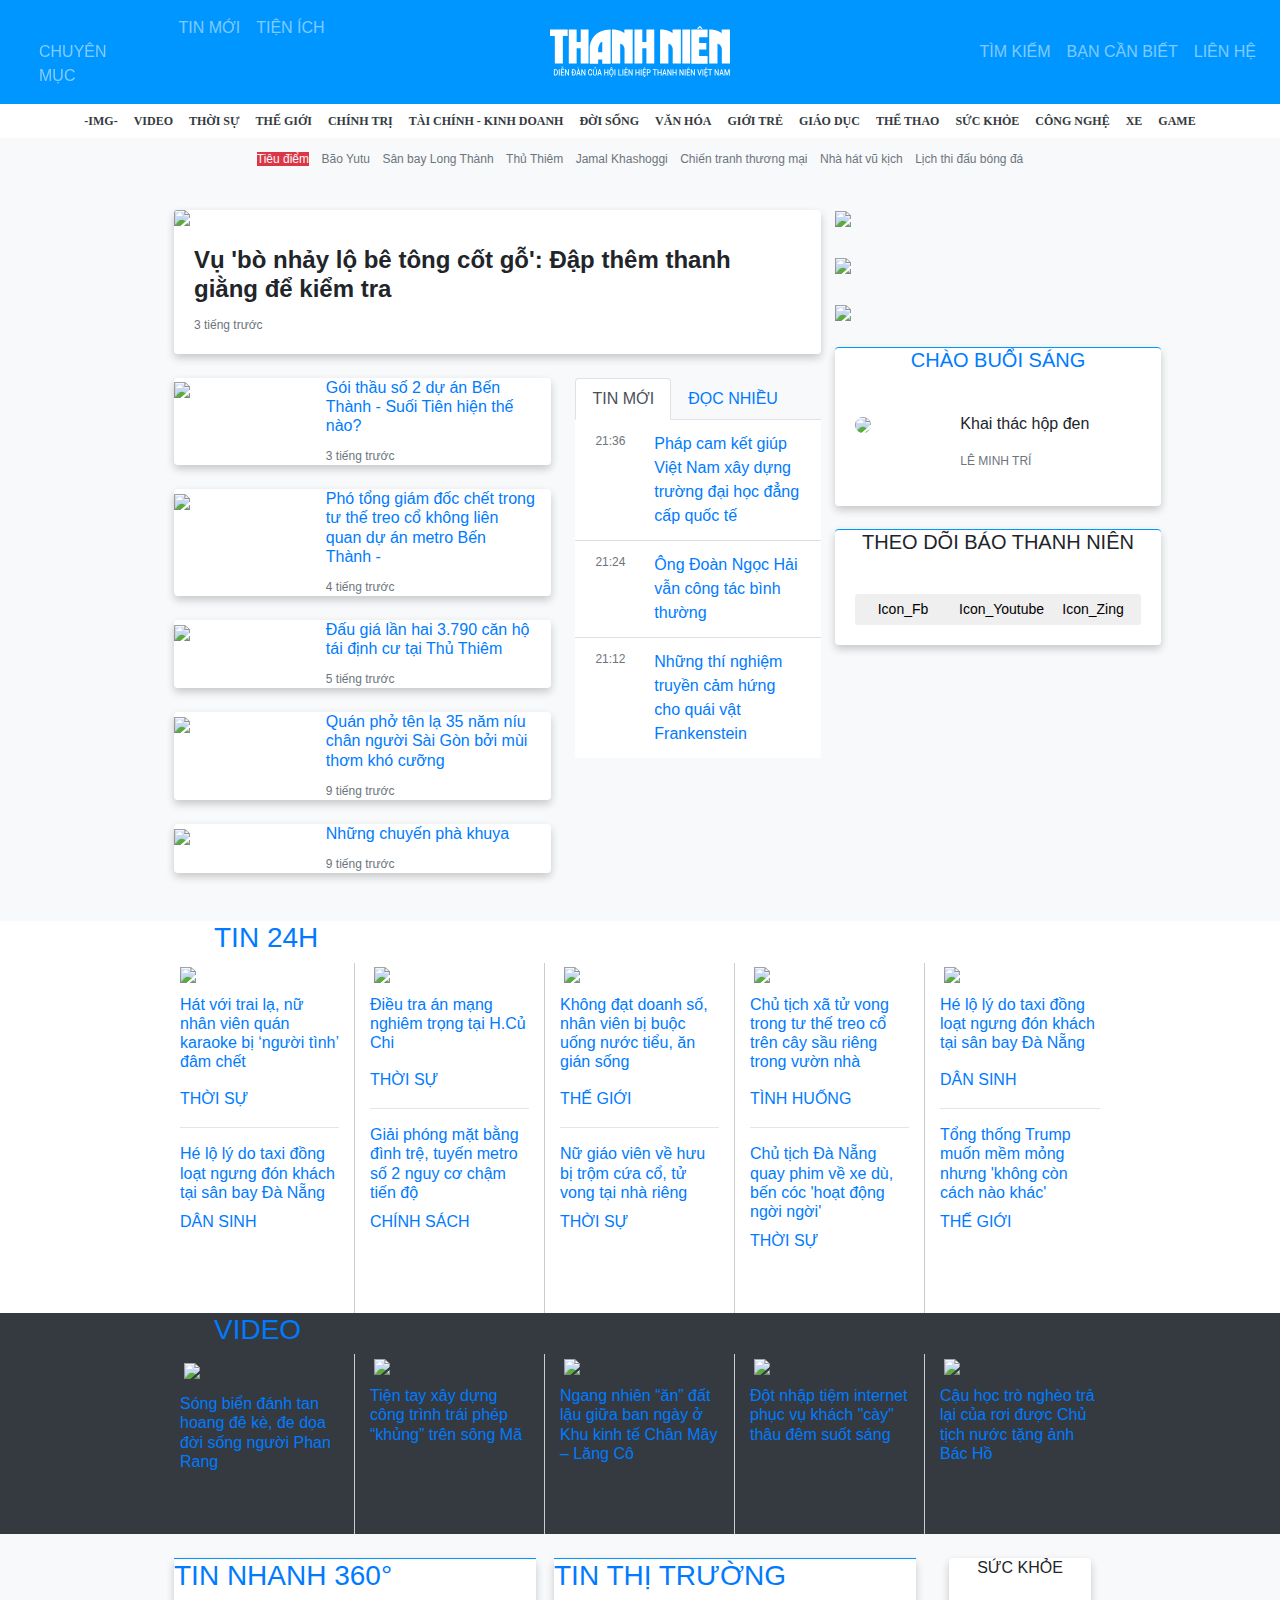
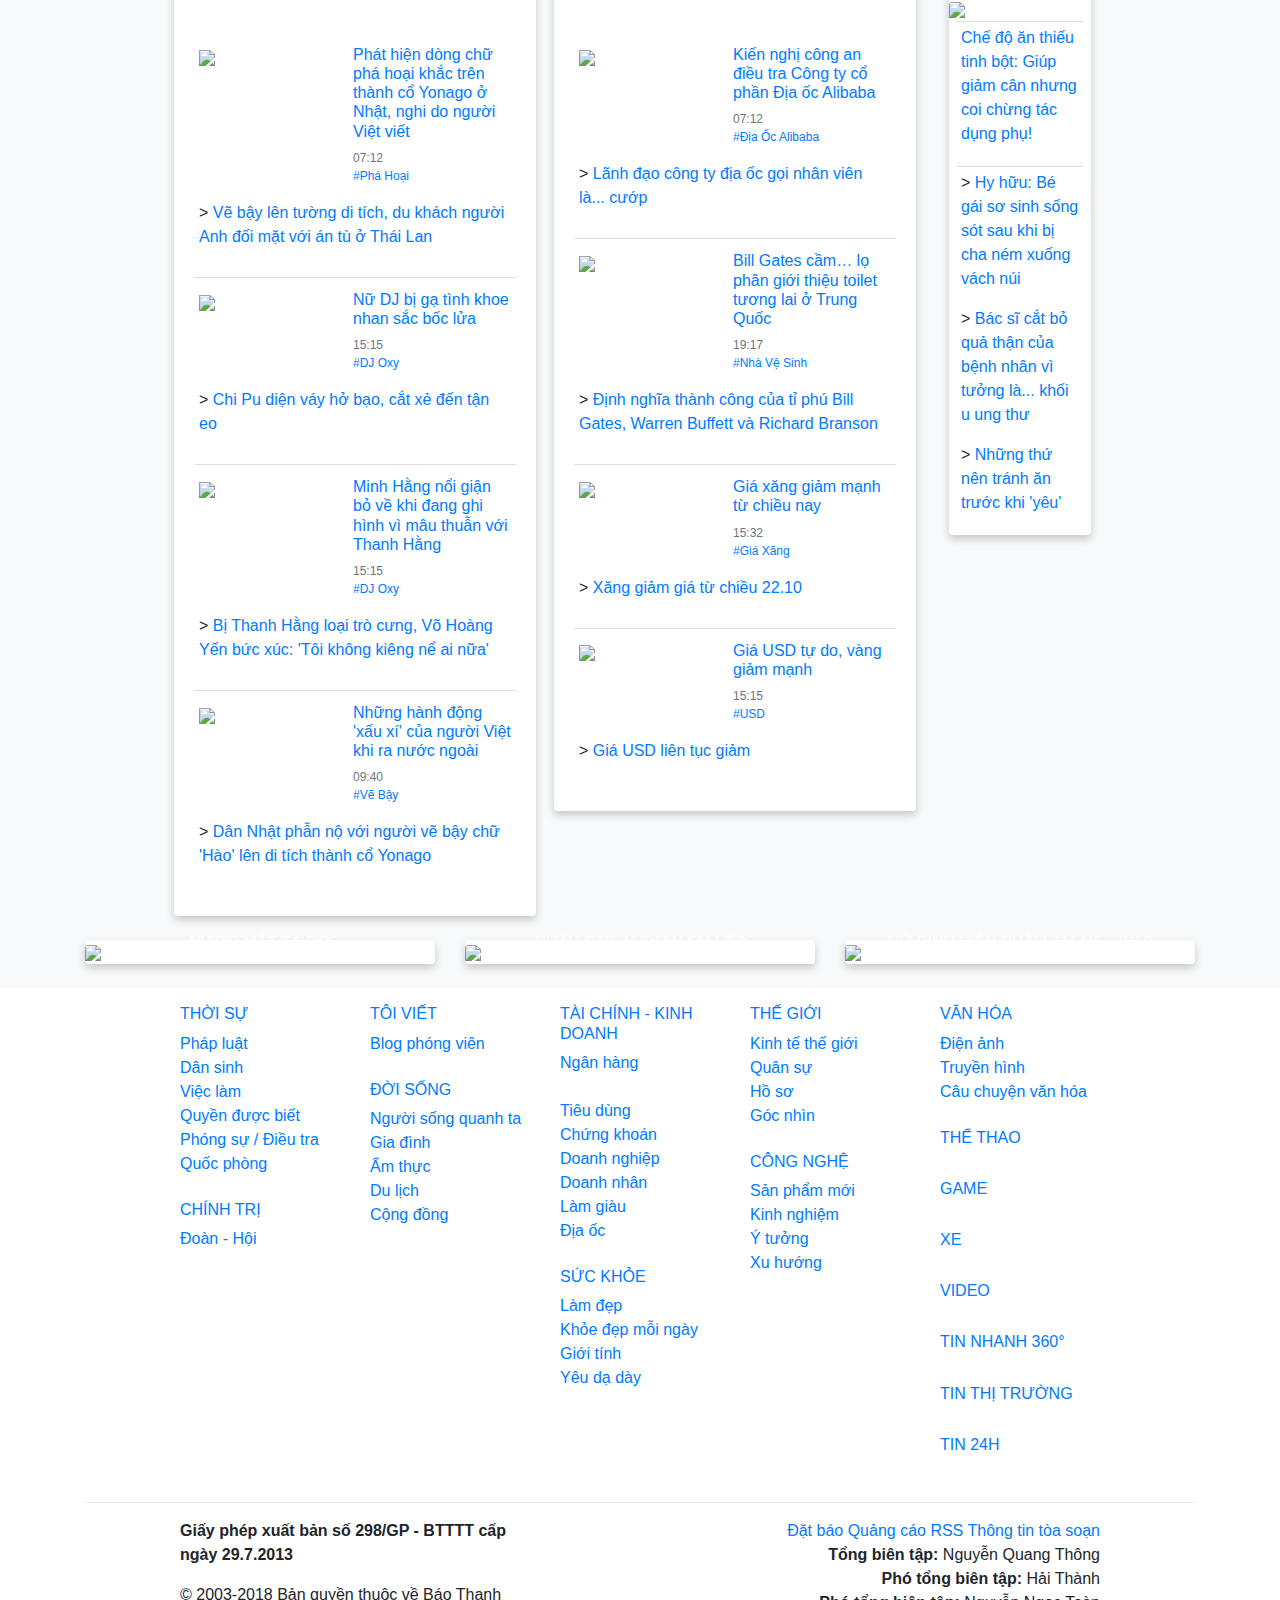
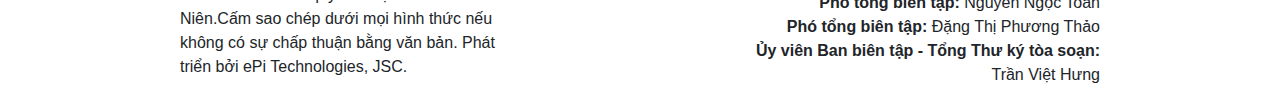
==== commit d527d227: "fix small" ====
--- a/index.html
+++ b/index.html
@@ -18,7 +18,6 @@
     <!--Font awesome-->
     <link rel="stylesheet" href="https://use.fontawesome.com/releases/v5.4.2/css/all.css"
           integrity="sha384-/rXc/GQVaYpyDdyxK+ecHPVYJSN9bmVFBvjA/9eOB+pb3F2w2N6fc5qB9Ew5yIns" crossorigin="anonymous">
-    <link rel="stylesheet" href="https://cdnjs.cloudflare.com/ajax/libs/font-awesome/4.7.0/css/font-awesome.min.css">
 
     <!--css file-->
     <link rel="stylesheet" type="text/css" href="css/style.css">
@@ -26,8 +25,7 @@
 <body class="bg-light">
 
 <!--First navbar on top-->
-<nav class="navbar navbar-expand-lg justify-content-center navbar-dark sticky-top"
-     style="background-color: rgb(0,156,215)">
+<nav class="navbar navbar-expand-sm justify-content-center navbar-dark sticky-top" style="background-color: rgb(0, 150, 255)">
     <button class="navbar-toggler navbar-dark" type="button" data-toggle="collapse" data-target=".dual-nav">
         <span class="navbar-toggler-icon"></span>
     </button>
@@ -38,9 +36,9 @@
 
     <div class="navbar-collapse collapse dual-nav order-lg-1">
         <ul class="navbar-nav">
+            <!--<li class="nav-item"><a class="nav-link" href="#">CHUYÊN MỤC</a></li>-->
             <li class="item item--dm nav-item">
-                <a class="nav-link" href="/" class="parent" data-toggle="dropdown" aria-haspopup="true"
-                   aria-expanded="false">
+                <a class="nav-link" href="/" class="parent" data-toggle="dropdown" aria-haspopup="true" aria-expanded="false">
                     <div class="col-sm-4">
                         <i class="fas fa-bars"></i>
                         <br>
@@ -289,8 +287,7 @@
         <li class="nav-item"><a class="nav-link text-dark font-weight-bold text-nav-item" href="#">THỜI SỰ</a></li>
         <li class="nav-item"><a class="nav-link text-dark font-weight-bold text-nav-item" href="#">THẾ GIỚI</a></li>
         <li class="nav-item"><a class="nav-link text-dark font-weight-bold text-nav-item" href="#">CHÍNH TRỊ</a></li>
-        <li class="nav-item"><a class="nav-link text-dark font-weight-bold text-nav-item" href="#">TÀI CHÍNH - KINH
-            DOANH</a></li>
+        <li class="nav-item"><a class="nav-link text-dark font-weight-bold text-nav-item" href="#">TÀI CHÍNH - KINH DOANH</a></li>
         <li class="nav-item"><a class="nav-link text-dark font-weight-bold text-nav-item" href="#">ĐỜI SỐNG</a></li>
         <li class="nav-item"><a class="nav-link text-dark font-weight-bold text-nav-item" href="#">VĂN HÓA</a></li>
         <li class="nav-item"><a class="nav-link text-dark font-weight-bold text-nav-item" href="#">GIỚI TRẺ</a></li>
@@ -308,46 +305,36 @@
         <!--Focus news-->
         <div class="row justify-content-sm-center focus-news pt-2 pl-0">
             <ul class="list-inline">
-                <li class="list-inline-item"><span class="text-light bg-danger rounded p-sub"
-                                                   target="_blank">Tiêu điểm</span></li>
-                <li class="list-inline-item"><a class="text-xs-center text-secondary  p-sub" target="_blank" href="#">Bão
-                    Yutu</a></li>
-                <li class="list-inline-item"><a class="text-xs-center text-secondary  p-sub" target="_blank" href="#">Sân
-                    bay Long Thành</a>
+                <li class="list-inline-item"><span class="text-light bg-danger p-sub" target="_blank">Tiêu điểm</span></li>
+                <li class="list-inline-item"><a class="text-xs-center text-secondary  p-sub" target="_blank" href="#">Bão Yutu</a></li>
+                <li class="list-inline-item"><a class="text-xs-center text-secondary  p-sub" target="_blank" href="#">Sân bay Long Thành</a>
                 </li>
-                <li class="list-inline-item"><a class="text-xs-center text-secondary  p-sub" target="_blank" href="#">Thủ
-                    Thiêm</a></li>
-                <li class="list-inline-item"><a class="text-xs-center text-secondary  p-sub" target="_blank" href="#">Jamal
-                    Khashoggi</a></li>
-                <li class="list-inline-item"><a class="text-xs-center text-secondary  p-sub" target="_blank" href="#">Chiến
-                    tranh thương
+                <li class="list-inline-item"><a class="text-xs-center text-secondary  p-sub" target="_blank" href="#">Thủ Thiêm</a></li>
+                <li class="list-inline-item"><a class="text-xs-center text-secondary  p-sub" target="_blank" href="#">Jamal Khashoggi</a></li>
+                <li class="list-inline-item"><a class="text-xs-center text-secondary  p-sub" target="_blank" href="#">Chiến tranh thương
                     mại</a></li>
-                <li class="list-inline-item"><a class="text-xs-center text-secondary  p-sub" target="_blank" href="#">Nhà
-                    hát vũ kịch</a></li>
-                <li class="list-inline-item"><a class="text-xs-center text-secondary  p-sub" target="_blank" href="#">Lịch
-                    thi đấu bóng đá</a>
+                <li class="list-inline-item"><a class="text-xs-center text-secondary  p-sub" target="_blank" href="#">Nhà hát vũ kịch</a></li>
+                <li class="list-inline-item"><a class="text-xs-center text-secondary  p-sub" target="_blank" href="#">Lịch thi đấu bóng đá</a>
                 </li>
             </ul>
         </div>
 
-        <!--Overview news-->
-        <div class="row justify-content-sm-center overview-news">
-            <!--News-->
-            <div class="col-sm-7 news p-4">
-                <!--Top news-->
-                <div class="row top-news pb-4">
-                    <div class="card">
-                        <img class="card-img-top"
-                             src="https://image.thanhnien.vn/660x370/uploaded/trongnth/2018_11_03/locotgo_atfa.jpg">
-                        <div class="card-body news-item">
-                            <div class="card-title">
-                                <h4 class="font-weight-bold">Vụ 'bò nhảy lộ bê tông cốt gỗ': Đập thêm thanh giằng để
-                                    kiểm tra</h4>
-                            </div>
-                            <p class="card-text text-secondary p-sub">3 tiếng trước</p>
-                        </div>
-                    </div>
-                </div>
+            <!--Overview news-->
+            <div class="row justify-content-sm-center overview-news">
+                <!--News-->
+                <div class="col-sm-7 news p-4">
+                    <!--Top news-->
+                    <div class="row top-news pb-4">
+                        <div class="card">
+                            <img class="card-img-top" src="https://image.thanhnien.vn/660x370/uploaded/trongnth/2018_11_03/locotgo_atfa.jpg" >
+                            <div class="card-body news-item">
+                                <div class="card-title">
+                                    <h4 class="font-weight-bold">Vụ 'bò nhảy lộ bê tông cốt gỗ': Đập thêm thanh giằng để kiểm tra</h4>
+                                </div>
+                                <p class="card-text text-secondary p-sub">3 tiếng trước</p>
+                            </div>
+                        </div>
+                    </div>
 
                 <!--Other news-->
                 <div class="row other-news">
@@ -444,17 +431,17 @@
                         </div>
                     </div>
 
-                    <!--tab news-->
-
-                    <div class="col-sm-5 tab-news pl-4 pr-0">
-                        <ul class="nav nav-tabs">
-                            <li class="nav-item">
-                                <a class="nav-link active" data-toggle="tab" href="#new">TIN MỚI</a>
-                            </li>
-                            <li class="nav-item">
-                                <a class="nav-link" data-toggle="tab" href="#most-read">ĐỌC NHIỀU</a>
-                            </li>
-                        </ul>
+                        <!--tab news-->
+
+                        <div class="col-sm-5 tab-news pl-4 pr-0">
+                            <ul class="nav nav-tabs">
+                                <li class="nav-item">
+                                    <a class="nav-link active" data-toggle="tab" href="#new">TIN MỚI</a>
+                                </li>
+                                <li class="nav-item">
+                                    <a class="nav-link" data-toggle="tab" href="#most-read">ĐỌC NHIỀU</a>
+                                </li>
+                            </ul>
 
                         <!-- Tab panes -->
                         <div class="tab-content">
@@ -507,42 +494,36 @@
 
             </div>
 
-            <!--Advertisement-->
-            <div class="col-sm-3 advertisement pl-0 pt-2">
-                <div class="row">
-                    <ul class="list-group p-0">
-                        <li class="list-group-item no-bg border-0">
-                            <a href="#"><img
-                                    src="https://adi.admicro.vn/adt/adn/2018/10/300x2-adx5bd935847cecf.jpg"/></a>
-                        </li>
-                        <li class="list-group-item no-bg border-0">
-                            <a href="#"><img
-                                    src="https://adi.admicro.vn/adt/adn/2018/11/okban-adx5bdabf9dd872b.jpg"/></a>
-                        </li>
-                        <li class="list-group-item no-bg border-0">
-                            <a href="#"><img
-                                    src="https://adi.admicro.vn/adt/adn/2018/07/300-2-adx5b4097ca857e5.jpg"/></a>
-                        </li>
-
-                        <li class="list-group-item no-bg border-0">
-                            <div class="card border-top-blue">
-                                <div class="card-title">
-                                    <h5 class="text-center"><a href="#">CHÀO BUỔI SÁNG</a></h5>
-                                </div>
-
-                                <div class="card-body">
-                                    <div class="row">
-                                        <div class="col-sm-4">
-                                            <img class="card-img rounded-circle"
-                                                 src="https://static.thanhnien.vn/v3/App_Themes/img/no-ava.png"/>
-                                        </div>
-
-                                        <div class="col-sm-8">
-                                            <p>Khai thác hộp đen</p>
-                                            <p class="text-secondary p-sub">LÊ MINH TRÍ</p>
-                                        </div>
-                                    </div>
-                                </div>
+                <!--Advertisement-->
+                <div class="col-sm-3 advertisement pl-0 pt-2">
+                    <div class="row">
+                        <ul class="list-group p-0">
+                            <li class="list-group-item no-bg border-0">
+                                <a href="#"><img src="https://adi.admicro.vn/adt/adn/2018/10/300x2-adx5bd935847cecf.jpg"/></a>
+                            </li>
+                            <li class="list-group-item no-bg border-0">
+                                <a href="#"><img src="https://adi.admicro.vn/adt/adn/2018/11/okban-adx5bdabf9dd872b.jpg"/></a>
+                            </li>
+                            <li class="list-group-item no-bg border-0">
+                                <a href="#"><img src="https://adi.admicro.vn/adt/adn/2018/07/300-2-adx5b4097ca857e5.jpg"/></a>
+                            </li>
+                            <li class="list-group-item no-bg border-0">
+                                <div class="card border-top-blue">
+                                    <div class="card-title">
+                                        <h5 class="text-center"><a href="#">CHÀO BUỔI SÁNG</a> </h5>
+                                    </div>
+                                    <div class="card-body">
+                                        <div class="row">
+                                            <div class="col-sm-4">
+                                                <img class="card-img rounded-circle" src="https://static.thanhnien.vn/v3/App_Themes/img/no-ava.png"/>
+                                            </div>
+                                            <div class="col-sm-8">
+                                                <p>Khai thác hộp đen</p>
+                                                <p class="text-secondary p-sub">LÊ MINH TRÍ</p>
+                                            </div>
+                                        </div>
+                                    </div>
+
                             </div>
                         </li>
 
@@ -552,19 +533,10 @@
                                     <h5 class="text-center">THEO DÕI BÁO THANH NIÊN</h5>
                                 </div>
                                 <div class="card-body text-center">
-                                    <div class="btn-group btn-group-sm" style="width:100%">
-                                        <a href="https://www.facebook.com/thanhnien/" target="_blank" rel="nofollow"
-                                           class="social__fb btn-block">
-                                            <i class="fa fa-facebook" aria-hidden="true"></i>
-                                        </a>
-                                        <a href="https://www.youtube.com/channel/UCIW9cGgoRuGJnky3K3tbzNg"
-                                           target="_blank" rel="nofollow" class="social__yt btn-block">
-                                            <i class="fa fa-youtube-play" aria-hidden="true"></i>
-                                        </a>
-                                        <a href="https://zalo.me/2431025964363015388" target="_blank" rel="nofollow"
-                                           class="social__zl btn-block">
-                                            <i class="fa fa-zalo" aria-hidden="true"></i>
-                                        </a>
+                                    <div class="btn-group btn-group-sm">
+                                        <button type="button" class="btn btn-share">Icon_Fb</button>
+                                        <button type="button" class="btn btn-share">Icon_Youtube</button>
+                                        <button type="button" class="btn btn-share">Icon_Zing</button>
                                     </div>
                                 </div>
                             </div>
@@ -573,177 +545,155 @@
 
                 </div>
 
+                </div>
             </div>
         </div>
-    </div>
-</section>
-
-<!--24h news-->
-<section class="section 24news" style="background-color: white; text-align: center;">
-    <div class="container">
-        <div class="row" style="padding-left: 9rem">
-            <h3><a class="nav-link px-0 py-0" href="#">TIN 24H</a></h3>
+    </section>
+
+    <!--24h news-->
+    <section class="section 24news" style="background-color: white; text-align: center;">
+        <div class="container">
+            <div class="row" style="padding-left: 9rem">
+                <h3><a class="nav-link px-0 py-0" href="#">TIN 24H</a></h3>
+            </div>
+            <div class="row justify-content-center">
+                <div class="col-sm-2 vdivider-long">
+                    <!--Image-->
+                    <div class="col-sm-5 p-0">
+                        <a href="#"><img src="https://image.thanhnien.vn/150x100/uploaded/lequan/2018_11_06/45565683_1883884865052473_3044082582418358272_n_yfcq.jpg"></a>
+                    </div>
+                    <!--Content-->
+                    <div class="row-sm-7">
+                        <h6><a class="nav-link px-0" href="#">Hát với trai lạ, nữ nhân viên quán karaoke bị ‘người tình’ đâm chết</a> </h6>
+                        <p><a href="#">THỜI SỰ</a></p>
+                    </div>
+                    <hr>
+                    <!--Content-->
+                    <div class="row-sm-7">
+                        <h6><a class="nav-link px-0 py-0" href="#">Hé lộ lý do taxi đồng loạt ngưng đón khách tại sân bay Đà Nẵng</a> </h6>
+                        <p><a href="#">DÂN SINH</a></p>
+                    </div>
+                </div>
+                <div class="col-sm-2 vdivider-long">
+                    <!--Image-->
+                    <div class="col-sm-5 px-1">
+                        <a href="#"><img src="https://image.thanhnien.vn/150x100/uploaded/vithao/anh%20minh%20hoa/gietvo_elqd_akij.jpg"></a>
+                    </div>
+                    <!--Content-->
+                    <div class="row-sm-7">
+                        <h6><a class="nav-link px-0" href="#">Điều tra án mạng nghiêm trọng tại H.Củ Chi</a> </h6>
+                        <p><a href="#">THỜI SỰ</a></p>
+                    </div>
+                    <hr>
+                    <!--Content-->
+                    <div class="row-sm-7">
+                        <h6><a class="nav-link px-0 py-0" href="#">Giải phóng mặt bằng đình trệ, tuyến metro số 2 nguy cơ chậm tiến độ</a> </h6>
+                        <p><a href="#">CHÍNH SÁCH</a></p>
+                    </div>
+                </div>
+                <div class="col-sm-2 vdivider-long">
+                    <!--Image-->
+                    <div class="col-sm-5 px-1">
+                        <a href="#"><img src="https://image.thanhnien.vn/150x100/uploaded/thuymien/2018_11_06/zunyiyaowen_dmqo.jpg"></a>
+                    </div>
+                    <!--Content-->
+                    <div class="row-sm-7">
+                        <h6><a class="nav-link px-0" href="#">Không đạt doanh số, nhân viên bị buộc uống nước tiểu, ăn gián sống</a> </h6>
+                        <p><a href="#">THẾ GIỚI</a></p>
+                    </div>
+                    <hr>
+                    <!--Content-->
+                    <div class="row-sm-7">
+                        <h6><a class="nav-link px-0 py-0" href="#">Nữ giáo viên về hưu bị trộm cứa cổ, tử vong tại nhà riêng</a> </h6>
+                        <p><a href="#">THỜI SỰ</a></p>
+                    </div>
+                </div>
+                <div class="col-sm-2 vdivider-long">
+                    <!--Image-->
+                    <div class="col-sm-5 px-1">
+                        <a href="#"><img src="https://image.thanhnien.vn/150x100/uploaded/quyentn/cubao_hmsh.jpg"></a>
+                    </div>
+                    <!--Content-->
+                    <div class="row-sm-7">
+                        <h6><a class="nav-link px-0" href="#">Chủ tịch xã tử vong trong tư thế treo cổ trên cây sầu riêng trong vườn nhà</a> </h6>
+                        <p><a href="#">TÌNH HUỐNG</a></p>
+                    </div>
+                    <hr>
+                    <!--Content-->
+                    <div class="row-sm-7">
+                        <h6><a class="nav-link px-0 py-0" href="#">Chủ tịch Đà Nẵng quay phim về xe dù, bến cóc 'hoạt động ngời ngời'</a> </h6>
+                        <p><a href="#">THỜI SỰ</a></p>
+                    </div>
+                </div>
+                <div class="col-sm-2 vdivider-long" style="text-align: left;">
+                    <!--Image-->
+                    <div class="col-sm-5 px-1">
+                        <a href="#"><img src="https://image.thanhnien.vn/150x100/uploaded/nguyentu/2018_11_05/a1_epax.jpg"></a>
+                    </div>
+                    <!--Content-->
+                    <div class="row-sm-7">
+                        <h6><a class="nav-link px-0" href="#">Hé lộ lý do taxi đồng loạt ngưng đón khách tại sân bay Đà Nẵng</a> </h6>
+                        <p><a href="#">DÂN SINH</a></p>
+                    </div>
+                    <hr>
+                    <!--Content-->
+                    <div class="row-sm-7">
+                        <h6><a class="nav-link px-0 py-0" href="#">Tổng thống Trump muốn mềm mỏng nhưng 'không còn cách nào khác'</a> </h6>
+                        <p><a href="#">THẾ GIỚI</a></p>
+                    </div>
+                </div>
+            </div>
         </div>
-        <div class="row justify-content-center">
-            <div class="col-sm-2 vdivider-long">
-                <!--Image-->
-                <div class="col-sm-5 p-0">
-                    <a href="#"><img
-                            src="https://image.thanhnien.vn/150x100/uploaded/lequan/2018_11_06/45565683_1883884865052473_3044082582418358272_n_yfcq.jpg"></a>
-                </div>
-                <!--Content-->
-                <div class="row-sm-7">
-                    <h6><a class="nav-link px-0" href="#">Hát với trai lạ, nữ nhân viên quán karaoke bị ‘người tình’ đâm
-                        chết</a></h6>
-                    <p><a href="#">THỜI SỰ</a></p>
-                </div>
-                <hr>
-                <!--Content-->
-                <div class="row-sm-7">
-                    <h6><a class="nav-link px-0 py-0" href="#">Hé lộ lý do taxi đồng loạt ngưng đón khách tại sân bay Đà
-                        Nẵng</a></h6>
-                    <p><a href="#">DÂN SINH</a></p>
-                </div>
-            </div>
-            <div class="col-sm-2 vdivider-long">
-                <!--Image-->
-                <div class="col-sm-5 px-1">
-                    <a href="#"><img
-                            src="https://image.thanhnien.vn/150x100/uploaded/vithao/anh%20minh%20hoa/gietvo_elqd_akij.jpg"></a>
-                </div>
-                <!--Content-->
-                <div class="row-sm-7">
-                    <h6><a class="nav-link px-0" href="#">Điều tra án mạng nghiêm trọng tại H.Củ Chi</a></h6>
-                    <p><a href="#">THỜI SỰ</a></p>
-                </div>
-                <hr>
-                <!--Content-->
-                <div class="row-sm-7">
-                    <h6><a class="nav-link px-0 py-0" href="#">Giải phóng mặt bằng đình trệ, tuyến metro số 2 nguy cơ
-                        chậm tiến độ</a></h6>
-                    <p><a href="#">CHÍNH SÁCH</a></p>
-                </div>
-            </div>
-            <div class="col-sm-2 vdivider-long">
-                <!--Image-->
-                <div class="col-sm-5 px-1">
-                    <a href="#"><img
-                            src="https://image.thanhnien.vn/150x100/uploaded/thuymien/2018_11_06/zunyiyaowen_dmqo.jpg"></a>
-                </div>
-                <!--Content-->
-                <div class="row-sm-7">
-                    <h6><a class="nav-link px-0" href="#">Không đạt doanh số, nhân viên bị buộc uống nước tiểu, ăn gián
-                        sống</a></h6>
-                    <p><a href="#">THẾ GIỚI</a></p>
-                </div>
-                <hr>
-                <!--Content-->
-                <div class="row-sm-7">
-                    <h6><a class="nav-link px-0 py-0" href="#">Nữ giáo viên về hưu bị trộm cứa cổ, tử vong tại nhà
-                        riêng</a></h6>
-                    <p><a href="#">THỜI SỰ</a></p>
-                </div>
-            </div>
-            <div class="col-sm-2 vdivider-long">
-                <!--Image-->
-                <div class="col-sm-5 px-1">
-                    <a href="#"><img src="https://image.thanhnien.vn/150x100/uploaded/quyentn/cubao_hmsh.jpg"></a>
-                </div>
-                <!--Content-->
-                <div class="row-sm-7">
-                    <h6><a class="nav-link px-0" href="#">Chủ tịch xã tử vong trong tư thế treo cổ trên cây sầu riêng
-                        trong vườn nhà</a></h6>
-                    <p><a href="#">TÌNH HUỐNG</a></p>
-                </div>
-                <hr>
-                <!--Content-->
-                <div class="row-sm-7">
-                    <h6><a class="nav-link px-0 py-0" href="#">Chủ tịch Đà Nẵng quay phim về xe dù, bến cóc 'hoạt động
-                        ngời ngời'</a></h6>
-                    <p><a href="#">THỜI SỰ</a></p>
-                </div>
-            </div>
-            <div class="col-sm-2 vdivider-long" style="text-align: left;">
-                <!--Image-->
-                <div class="col-sm-5 px-1">
-                    <a href="#"><img src="https://image.thanhnien.vn/150x100/uploaded/nguyentu/2018_11_05/a1_epax.jpg"></a>
-                </div>
-                <!--Content-->
-                <div class="row-sm-7">
-                    <h6><a class="nav-link px-0" href="#">Hé lộ lý do taxi đồng loạt ngưng đón khách tại sân bay Đà
-                        Nẵng</a></h6>
-                    <p><a href="#">DÂN SINH</a></p>
-                </div>
-                <hr>
-                <!--Content-->
-                <div class="row-sm-7">
-                    <h6><a class="nav-link px-0 py-0" href="#">Tổng thống Trump muốn mềm mỏng nhưng 'không còn cách nào
-                        khác'</a></h6>
-                    <p><a href="#">THẾ GIỚI</a></p>
+    </section>
+
+    <section class="section video bg-dark">
+        <div class="container">
+            <div class="row" style="padding-left: 9rem">
+                <h3><a class="nav-link px-0 py-0" href="#">VIDEO</a></h3>
+            </div>
+            <div class="row justify-content-center">
+                <div class="col-sm-2 vdivider-med">
+                    <!--Image-->
+                    <div class="col-sm-5 p-1">
+                        <a href="#"><img src="https://image.thanhnien.vn/150x100/uploaded/tienptc/2018_11_06/600013308still00115414923685281286877032_aawd.jpg"></a>
+                    </div>
+                    <!--Content-->
+                    <h6><a class="nav-link px-0" href="#">Sóng biển đánh tan hoang đê kè, đe dọa đời sống người Phan Rang</a> </h6>
+                </div>
+                <div class="col-sm-2 vdivider-med">
+                    <!--Image-->
+                    <div class="col-sm-5 px-1">
+                        <a href="#"><img src="https://image.thanhnien.vn/150x100/uploaded/tienptc/2018_11_06/800034502still00115415039234881851882857_igfg.jpg"></a>
+                    </div>
+                    <!--Content-->
+                    <h6><a class="nav-link px-0" href="#">Tiện tay xây dựng công trình trái phép “khủng” trên sông Mã</a> </h6>
+                </div>
+                <div class="col-sm-2 vdivider-med">
+                    <!--Image-->
+                    <div class="col-sm-5 px-1">
+                        <a href="#"><img src="https://image.thanhnien.vn/150x100/uploaded/tancu/2018_11_06/andatpic1541493316558382076733_swdj.jpg"></a>
+                    </div>
+                    <!--Content-->
+                    <h6><a class="nav-link px-0" href="#">Ngang nhiên “ăn” đất lậu giữa ban ngày ở Khu kinh tế Chân Mây – Lăng Cô</a> </h6>
+                </div>
+                <div class="col-sm-2 vdivider-med">
+                    <!--Image-->
+                    <div class="col-sm-5 px-1">
+                        <a href="#"><img src="https://image.thanhnien.vn/150x100/uploaded/tancu/2018_11_06/benpic15415002642391345219863_xxcm.jpg"></a>
+                    </div>
+                    <!--Content-->
+                    <h6><a class="nav-link px-0" href="#">Đột nhập tiệm internet phục vụ khách "cày" thâu đêm suốt sáng</a> </h6>
+                </div>
+                <div class="col-sm-2 vdivider-med">
+                    <!--Image-->
+                    <div class="col-sm-5 px-1">
+                        <a href="#"><img src="https://image.thanhnien.vn/150x100/uploaded/tienptc/2018_11_06/700034607still00215414924701981826092603_iooa.jpg"></a>
+                    </div>
+                    <!--Content-->
+                    <h6><a class="nav-link px-0" href="#">Cậu học trò nghèo trả lại của rơi được Chủ tịch nước tặng ảnh Bác Hồ</a> </h6>
                 </div>
             </div>
         </div>
-    </div>
-</section>
-
-<section class="section video bg-dark">
-    <div class="container">
-        <div class="row" style="padding-left: 9rem">
-            <h3><a class="nav-link px-0 py-0" href="#">VIDEO</a></h3>
-        </div>
-        <div class="row justify-content-center">
-            <div class="col-sm-2 vdivider-med">
-                <!--Image-->
-                <div class="col-sm-5 p-1">
-                    <a href="#"><img
-                            src="https://image.thanhnien.vn/150x100/uploaded/tienptc/2018_11_06/600013308still00115414923685281286877032_aawd.jpg"></a>
-                </div>
-                <!--Content-->
-                <h6><a class="nav-link px-0" href="#">Sóng biển đánh tan hoang đê kè, đe dọa đời sống người Phan
-                    Rang</a></h6>
-            </div>
-            <div class="col-sm-2 vdivider-med">
-                <!--Image-->
-                <div class="col-sm-5 px-1">
-                    <a href="#"><img
-                            src="https://image.thanhnien.vn/150x100/uploaded/tienptc/2018_11_06/800034502still00115415039234881851882857_igfg.jpg"></a>
-                </div>
-                <!--Content-->
-                <h6><a class="nav-link px-0" href="#">Tiện tay xây dựng công trình trái phép “khủng” trên sông Mã</a>
-                </h6>
-            </div>
-            <div class="col-sm-2 vdivider-med">
-                <!--Image-->
-                <div class="col-sm-5 px-1">
-                    <a href="#"><img
-                            src="https://image.thanhnien.vn/150x100/uploaded/tancu/2018_11_06/andatpic1541493316558382076733_swdj.jpg"></a>
-                </div>
-                <!--Content-->
-                <h6><a class="nav-link px-0" href="#">Ngang nhiên “ăn” đất lậu giữa ban ngày ở Khu kinh tế Chân Mây –
-                    Lăng Cô</a></h6>
-            </div>
-            <div class="col-sm-2 vdivider-med">
-                <!--Image-->
-                <div class="col-sm-5 px-1">
-                    <a href="#"><img
-                            src="https://image.thanhnien.vn/150x100/uploaded/tancu/2018_11_06/benpic15415002642391345219863_xxcm.jpg"></a>
-                </div>
-                <!--Content-->
-                <h6><a class="nav-link px-0" href="#">Đột nhập tiệm internet phục vụ khách "cày" thâu đêm suốt sáng</a>
-                </h6>
-            </div>
-            <div class="col-sm-2 vdivider-med">
-                <!--Image-->
-                <div class="col-sm-5 px-1">
-                    <a href="#"><img
-                            src="https://image.thanhnien.vn/150x100/uploaded/tienptc/2018_11_06/700034607still00215414924701981826092603_iooa.jpg"></a>
-                </div>
-                <!--Content-->
-                <h6><a class="nav-link px-0" href="#">Cậu học trò nghèo trả lại của rơi được Chủ tịch nước tặng ảnh Bác
-                    Hồ</a></h6>
-            </div>
-        </div>
-    </div>
 
 </section>
 
@@ -775,213 +725,189 @@
                                     </div>
                                     <div class="row">
 
-                                        <p><span> > </span><a href="#">Vẽ bậy lên tường di tích, du khách người Anh đối
-                                            mặt với án tù ở Thái Lan</a></p>
-                                    </div>
+                                            <p><span> > </span><a href="#">Vẽ bậy lên tường di tích, du khách người Anh đối mặt với án tù ở Thái Lan</a></p>
+                                        </div>
                                 </li>
+                                <li class="list-group-item">
+                                        <div class="row">
+                                            <!--Image-->
+                                            <div class="col-sm-5 p-0">
+                                                <a href="#"><img src="https://image.thanhnien.vn/150x100/uploaded/minhnguyet/2018_11_05/img_8647_olzp.jpg"></a>
+                                            </div>
+                                            <!--Content-->
+                                            <div class="col-sm-7 pl-4 pr-0">
+                                                <h6><a href="#">Nữ DJ bị gạ tình khoe nhan sắc bốc lửa</a> </h6>
+                                                <p class="text-secondary p-sub">15:15 <br> <a href="#">#DJ Oxy</a></p>
+                                            </div>
+                                        </div>
+                                        <div class="row">
+                                            <p><span> > </span><a href="#">Chi Pu diện váy hở bạo, cắt xẻ đến tận eo</a></p>
+                                        </div>
+                                </li>
+                                <li class="list-group-item">
+                                        <div class="row">
+                                            <!--Image-->
+                                            <div class="col-sm-5 p-0">
+                                                <a href="#"><img src="https://image.thanhnien.vn/150x100/uploaded/thanhlongn/2018_11_05/minhhangnoigian_uvwb.jpg"></a>
+                                            </div>
+                                            <!--Content-->
+                                            <div class="col-sm-7 pl-4 pr-0">
+                                                <h6><a href="#">Minh Hằng nổi giận bỏ về khi đang ghi hình vì mâu thuẫn với Thanh Hằng</a> </h6>
+                                                <p class="text-secondary p-sub">15:15 <br> <a href="#">#DJ Oxy</a></p>
+                                            </div>
+                                        </div>
+                                        <div class="row">
+                                            <p><span> > </span><a href="#">Bị Thanh Hằng loại trò cưng, Võ Hoàng Yến bức xúc: 'Tôi không kiêng nể ai nữa'</a></p>
+                                        </div>
+                                    </li>
                                 <li class="list-group-item">
                                     <div class="row">
                                         <!--Image-->
                                         <div class="col-sm-5 p-0">
-                                            <a href="#"><img
-                                                    src="https://image.thanhnien.vn/150x100/uploaded/minhnguyet/2018_11_05/img_8647_olzp.jpg"></a>
-                                        </div>
-                                        <!--Content-->
-                                        <div class="col-sm-7 pl-4 pr-0">
-                                            <h6><a href="#">Nữ DJ bị gạ tình khoe nhan sắc bốc lửa</a></h6>
-                                            <p class="text-secondary p-sub">15:15 <br> <a href="#">#DJ Oxy</a></p>
-                                        </div>
-                                    </div>
-                                    <div class="row">
-                                        <p><span> > </span><a href="#">Chi Pu diện váy hở bạo, cắt xẻ đến tận eo</a></p>
-                                    </div>
-                                </li>
-                                <li class="list-group-item">
-                                    <div class="row">
-                                        <!--Image-->
-                                        <div class="col-sm-5 p-0">
-                                            <a href="#"><img
-                                                    src="https://image.thanhnien.vn/150x100/uploaded/thanhlongn/2018_11_05/minhhangnoigian_uvwb.jpg"></a>
-                                        </div>
-                                        <!--Content-->
-                                        <div class="col-sm-7 pl-4 pr-0">
-                                            <h6><a href="#">Minh Hằng nổi giận bỏ về khi đang ghi hình vì mâu thuẫn với
-                                                Thanh Hằng</a></h6>
-                                            <p class="text-secondary p-sub">15:15 <br> <a href="#">#DJ Oxy</a></p>
-                                        </div>
-                                    </div>
-                                    <div class="row">
-                                        <p><span> > </span><a href="#">Bị Thanh Hằng loại trò cưng, Võ Hoàng Yến bức
-                                            xúc: 'Tôi không kiêng nể ai nữa'</a></p>
-                                    </div>
-                                </li>
-                                <li class="list-group-item">
-                                    <div class="row">
-                                        <!--Image-->
-                                        <div class="col-sm-5 p-0">
-                                            <a href="#"><img
-                                                    src="https://image.thanhnien.vn/150x100/uploaded/minhnguyet/2018_11_06/nguoiviet_aomd.jpg"></a>
+                                            <a href="#"><img src="https://image.thanhnien.vn/150x100/uploaded/minhnguyet/2018_11_06/nguoiviet_aomd.jpg"></a>
                                         </div>
                                         <!--Content-->
                                         <div class="col-sm-7 pl-4 pr-0 divider">
-                                            <h6><a href="#">Những hành động 'xấu xí' của người Việt khi ra nước
-                                                ngoài</a></h6>
+                                            <h6><a href="#">Những hành động 'xấu xí' của người Việt khi ra nước ngoài</a> </h6>
                                             <p class="text-secondary p-sub">09:40 <br> <a href="#">#Vẽ Bậy</a></p>
                                         </div>
                                     </div>
                                     <div class="row">
-                                        <p><span> > </span><a href="#">Dân Nhật phẫn nộ với người vẽ bậy chữ 'Hào' lên
-                                            di tích thành cổ Yonago</a></p>
-                                    </div>
+                                        <p><span> > </span><a href="#">Dân Nhật phẫn nộ với người vẽ bậy chữ 'Hào' lên di tích thành cổ Yonago</a></p>
+                                    </div>
+                                </li>
+                                </ul>
+                            </div>
+                        </div>
+                    </div>
+                </div>
+                <div class="col-sm-4 p-4">
+                    <div class="row">
+                        <div class="card">
+                            <div class="card-title border-top-blue">
+                                <h3><a href="#">TIN THỊ TRƯỜNG</a> </h3>
+                            </div>
+                            <div class="card-body">
+                                <!--List of news-->
+                                <!--List of news-->
+                                <ul class="list-group list-group-flush">
+                                    <li class="list-group-item">
+                                        <div class="row">
+                                            <!--Image-->
+                                            <div class="col-sm-5 p-0">
+                                                <a href="#"><img src="https://image.thanhnien.vn/150x100/uploaded/dinhson/2018_11_05/img_4490_fepd.jpg"></a>
+                                            </div>
+                                            <!--Content-->
+                                            <div class="col-sm-7 pl-4 pr-0">
+                                                <h6><a href="#">Kiến nghị công an điều tra Công ty cổ phần Địa ốc Alibaba</a> </h6>
+                                                <p class="text-secondary p-sub">07:12 <br> <a href="#">#Địa Ốc Alibaba</a></p>
+                                            </div>
+                                        </div>
+                                        <div class="row">
+                                            <p><span> > </span><a href="#">Lãnh đạo công ty địa ốc gọi nhân viên là... cướp</a></p>
+                                        </div>
+                                    </li>
+                                    <li class="list-group-item">
+                                        <div class="row">
+                                            <!--Image-->
+                                            <div class="col-sm-5 p-0">
+                                                <a href="#"><img src="https://image.thanhnien.vn/150x100/uploaded/thuthao/2018_11_06/0_vlfk.jpg"></a>
+                                            </div>
+                                            <!--Content-->
+                                            <div class="col-sm-7 pl-4 pr-0">
+                                                <h6><a href="#">Bill Gates cầm… lọ phân giới thiệu toilet tương lai ở Trung Quốc</a> </h6>
+                                                <p class="text-secondary p-sub">19:17 <br> <a href="#">#Nhà Vệ Sinh</a></p>
+                                            </div>
+                                        </div>
+                                        <div class="row">
+                                            <p><span> > </span><a href="#">Định nghĩa thành công của tỉ phú Bill Gates, Warren Buffett và Richard Branson</a></p>
+                                        </div>
+                                    </li>
+                                    <li class="list-group-item">
+                                        <div class="row">
+                                            <!--Image-->
+                                            <div class="col-sm-5 p-0">
+                                                <a href="#"><img src="https://image.thanhnien.vn/150x100/uploaded/chihieu/2018_11_06/x_nonn.jpg"></a>
+                                            </div>
+                                            <!--Content-->
+                                            <div class="col-sm-7 pl-4 pr-0">
+                                                <h6><a href="#">Giá xăng giảm mạnh từ chiều nay</a> </h6>
+                                                <p class="text-secondary p-sub">15:32 <br> <a href="#">#Giá Xăng</a></p>
+                                            </div>
+                                        </div>
+                                        <div class="row">
+                                            <p><span> > </span><a href="#">Xăng giảm giá từ chiều 22.10</a></p>
+                                        </div>
+                                    </li>
+                                    <li class="list-group-item">
+                                        <div class="row">
+                                            <!--Image-->
+                                            <div class="col-sm-5 p-0">
+                                                <a href="#"><img src="https://image.thanhnien.vn/150x100/uploaded/minhnguyet/2018_11_05/img_8647_olzp.jpg"></a>
+                                            </div>
+                                            <!--Content-->
+                                            <div class="col-sm-7 pl-4 pr-0">
+                                                <h6><a href="#">Giá USD tự do, vàng giảm mạnh</a> </h6>
+                                                <p class="text-secondary p-sub">15:15 <br> <a href="#">#USD</a></p>
+                                            </div>
+                                        </div>
+                                        <div class="row">
+                                            <p><span> > </span><a href="#">Giá USD liên tục giảm</a></p>
+                                        </div>
+                                    </li>
+                                </ul>
+                            </div>
+                        </div>
+                    </div>
+                </div>
+                <div class="col-sm-2 p-4">
+                    <div class="card p-0">
+                        <div class="card-title text-center">
+                            <h6>SỨC KHỎE</h6>
+                        </div>
+                        <div class="card-body p-0">
+                            <img class="card-img-top" src="https://image.thanhnien.vn/160x105/uploaded/ngocquy/2018_11_05/carbs-shutterstock_vhnr.jpg">
+                            <ul class="list-group list-group-flush pl-2 pr-2">
+                                <li class="list-group-item p-1">
+                                    <p><a href="#">Chế độ ăn thiếu tinh bột: Giúp giảm cân nhưng coi chừng tác dụng phụ!</a> </p>
+                                </li>
+                                <li class="list-group-item p-1">
+                                    <p><span> > </span><a href="#">Hy hữu: Bé gái sơ sinh sống sót sau khi bị cha ném xuống vách núi</a></p>
+                                    <p><span> > </span><a href="#">Bác sĩ cắt bỏ quả thận của bệnh nhân vì tưởng là... khối u ung thư</a></p>
+                                    <p><span> > </span><a href="#">Những thứ nên tránh ăn trước khi 'yêu'</a></p>
                                 </li>
                             </ul>
                         </div>
                     </div>
                 </div>
             </div>
-            <div class="col-sm-4 p-4">
-                <div class="row">
-                    <div class="card">
-                        <div class="card-title border-top-blue">
-                            <h3><a href="#">TIN THỊ TRƯỜNG</a></h3>
-                        </div>
-                        <div class="card-body">
-                            <!--List of news-->
-                            <!--List of news-->
-                            <ul class="list-group list-group-flush">
-                                <li class="list-group-item">
-                                    <div class="row">
-                                        <!--Image-->
-                                        <div class="col-sm-5 p-0">
-                                            <a href="#"><img
-                                                    src="https://image.thanhnien.vn/150x100/uploaded/dinhson/2018_11_05/img_4490_fepd.jpg"></a>
-                                        </div>
-                                        <!--Content-->
-                                        <div class="col-sm-7 pl-4 pr-0">
-                                            <h6><a href="#">Kiến nghị công an điều tra Công ty cổ phần Địa ốc
-                                                Alibaba</a></h6>
-                                            <p class="text-secondary p-sub">07:12 <br> <a href="#">#Địa Ốc Alibaba</a>
-                                            </p>
-                                        </div>
-                                    </div>
-                                    <div class="row">
-                                        <p><span> > </span><a href="#">Lãnh đạo công ty địa ốc gọi nhân viên là...
-                                            cướp</a></p>
-                                    </div>
-                                </li>
-                                <li class="list-group-item">
-                                    <div class="row">
-                                        <!--Image-->
-                                        <div class="col-sm-5 p-0">
-                                            <a href="#"><img
-                                                    src="https://image.thanhnien.vn/150x100/uploaded/thuthao/2018_11_06/0_vlfk.jpg"></a>
-                                        </div>
-                                        <!--Content-->
-                                        <div class="col-sm-7 pl-4 pr-0">
-                                            <h6><a href="#">Bill Gates cầm… lọ phân giới thiệu toilet tương lai ở Trung
-                                                Quốc</a></h6>
-                                            <p class="text-secondary p-sub">19:17 <br> <a href="#">#Nhà Vệ Sinh</a></p>
-                                        </div>
-                                    </div>
-                                    <div class="row">
-                                        <p><span> > </span><a href="#">Định nghĩa thành công của tỉ phú Bill Gates,
-                                            Warren Buffett và Richard Branson</a></p>
-                                    </div>
-                                </li>
-                                <li class="list-group-item">
-                                    <div class="row">
-                                        <!--Image-->
-                                        <div class="col-sm-5 p-0">
-                                            <a href="#"><img
-                                                    src="https://image.thanhnien.vn/150x100/uploaded/chihieu/2018_11_06/x_nonn.jpg"></a>
-                                        </div>
-                                        <!--Content-->
-                                        <div class="col-sm-7 pl-4 pr-0">
-                                            <h6><a href="#">Giá xăng giảm mạnh từ chiều nay</a></h6>
-                                            <p class="text-secondary p-sub">15:32 <br> <a href="#">#Giá Xăng</a></p>
-                                        </div>
-                                    </div>
-                                    <div class="row">
-                                        <p><span> > </span><a href="#">Xăng giảm giá từ chiều 22.10</a></p>
-                                    </div>
-                                </li>
-                                <li class="list-group-item">
-                                    <div class="row">
-                                        <!--Image-->
-                                        <div class="col-sm-5 p-0">
-                                            <a href="#"><img
-                                                    src="https://image.thanhnien.vn/150x100/uploaded/minhnguyet/2018_11_05/img_8647_olzp.jpg"></a>
-                                        </div>
-                                        <!--Content-->
-                                        <div class="col-sm-7 pl-4 pr-0">
-                                            <h6><a href="#">Giá USD tự do, vàng giảm mạnh</a></h6>
-                                            <p class="text-secondary p-sub">15:15 <br> <a href="#">#USD</a></p>
-                                        </div>
-                                    </div>
-                                    <div class="row">
-                                        <p><span> > </span><a href="#">Giá USD liên tục giảm</a></p>
-                                    </div>
-                                </li>
-                            </ul>
-                        </div>
-                    </div>
-                </div>
-            </div>
-            <div class="col-sm-2 p-4">
-                <div class="card p-0">
-                    <div class="card-title text-center">
-                        <h6>SỨC KHỎE</h6>
-                    </div>
-                    <div class="card-body p-0">
-                        <img class="card-img-top"
-                             src="https://image.thanhnien.vn/160x105/uploaded/ngocquy/2018_11_05/carbs-shutterstock_vhnr.jpg">
-                        <ul class="list-group list-group-flush pl-2 pr-2">
-                            <li class="list-group-item p-1">
-                                <p><a href="#">Chế độ ăn thiếu tinh bột: Giúp giảm cân nhưng coi chừng tác dụng phụ!</a>
-                                </p>
-                            </li>
-                            <li class="list-group-item p-1">
-                                <p><span> > </span><a href="#">Hy hữu: Bé gái sơ sinh sống sót sau khi bị cha ném xuống
-                                    vách núi</a></p>
-                                <p><span> > </span><a href="#">Bác sĩ cắt bỏ quả thận của bệnh nhân vì tưởng là... khối
-                                    u ung thư</a></p>
-                                <p><span> > </span><a href="#">Những thứ nên tránh ăn trước khi 'yêu'</a></p>
-                            </li>
-                        </ul>
-                    </div>
-                </div>
-            </div>
-        </div>
-
-        <div class="card-deck">
-            <div class="card">
-                <a href="#">
-                    <img class="card-img-top img-cropped"
-                         src="https://image.thanhnien.vn/1024x768/uploaded/congthang/2018_10_30/8cumauchongchetsongmotminhtrongtupleutambo8_uezv.jpg"/>
+
+            <div class="card-deck">
+                <div class="card">
+                    <a href="#">
+                    <img class="card-img-top img-cropped" src="https://image.thanhnien.vn/1024x768/uploaded/congthang/2018_10_30/8cumauchongchetsongmotminhtrongtupleutambo8_uezv.jpg"/>
                     <div class="card-img-overlay h-100 d-flex flex-column justify-content-end">
                         <h6 class="text-white text-center">NƯỚC MẮT TÀ DƠ</h6>
                     </div>
-                </a>
-            </div>
-            <div class="card">
-                <a href="#">
-                    <img class="card-img-top img-cropped"
-                         src="https://image.thanhnien.vn/1024x768/uploaded/thanhthuy/2018_10_31/bia-shutterstock_jbpl_gsmk.jpg"/>
+                    </a>
+                </div>
+                <div class="card">
+                    <a href="#">
+                    <img class="card-img-top img-cropped" src="https://image.thanhnien.vn/1024x768/uploaded/thanhthuy/2018_10_31/bia-shutterstock_jbpl_gsmk.jpg"/>
                     <div class="card-img-overlay h-100 d-flex flex-column justify-content-end">
                         <h6 class="text-white text-center">NHẬU SAY, AI 'ĐƯA' EM VỀ?</h6>
                     </div>
-                </a>
-            </div>
-            <div class="card">
-                <a href="#">
-                    <img class="card-img-top img-cropped"
-                         src="https://image.thanhnien.vn/1024x768/uploaded/luutran/2018_10_31/shutterstock_572682532_gawp.jpg"/>
+                    </a>
+                </div>
+                <div class="card">
+                    <a href="#">
+                    <img class="card-img-top img-cropped" src="https://image.thanhnien.vn/1024x768/uploaded/luutran/2018_10_31/shutterstock_572682532_gawp.jpg"/>
                     <div class="card-img-overlay h-100 d-flex flex-column justify-content-end">
                         <h6 class="text-white text-center">NỮ SINH VIÊN PHẢI LÀM MẸ - KỲ 2</h6>
                     </div>
-                </a>
-            </div>
-        </div>
+                    </a>
+                </div>
+            </div>
     </div>
 </section>
 
@@ -1060,8 +986,7 @@
         <div class="row justify-content-around">
             <div class="col-sm-4 ">
                 <p class="font-weight-bold">Giấy phép xuất bản số 298/GP - BTTTT cấp ngày 29.7.2013 </p>
-                <p>© 2003-2018 Bản quyền thuộc về Báo Thanh Niên.Cấm sao chép dưới mọi hình thức nếu không có sự chấp
-                    thuận bằng văn bản.
+                <p>© 2003-2018 Bản quyền thuộc về Báo Thanh Niên.Cấm sao chép dưới mọi hình thức nếu không có sự chấp thuận bằng văn bản.
                     Phát triển bởi ePi Technologies, JSC.</p>
             </div>
             <div class="col-sm-4 justify-content-right">
@@ -1079,8 +1004,7 @@
                     <span class="font-weight-bold">Phó tổng biên tập: </span> Hải Thành<br>
                     <span class="font-weight-bold">Phó tổng biên tập: </span> Nguyễn Ngọc Toàn<br>
                     <span class="font-weight-bold">Phó tổng biên tập: </span> Đặng Thị Phương Thảo<br>
-                    <span class="font-weight-bold">Ủy viên Ban biên tập - Tổng Thư ký tòa soạn: </span> Trần Việt
-                    Hưng<br>
+                    <span class="font-weight-bold">Ủy viên Ban biên tập - Tổng Thư ký tòa soạn: </span> Trần Việt Hưng<br>
                 </p>
             </div>
         </div>
--- a/css/style.css
+++ b/css/style.css
@@ -6,11 +6,12 @@
 .text-nav-item
 {
     font-size: 12px;
+    font-family: 'Times New Roman', Times, serif;
 }
 
 .p-sub
 {
-    font-size: 14px;
+    font-size: 12px;
 }
 
 .card
@@ -92,15 +93,6 @@
     border-top: 1px solid rgb(0, 150, 255);
 }
 
-/*.border-top-blue:after {*/
-/*width: 40px;*/
-/*height: 29px;*/
-/*position: absolute;*/
-/*bottom: 15px;*/
-/*right: 20px;*/
-/*background: url(../img/quote.png) no-repeat;*/
-/*}*/
-
 .cd-top {
     display: inline-block;
     height: 40px;
@@ -120,13 +112,13 @@
     -webkit-transition: opacity .3s 0s, visibility 0s .3s, background-color .3s 0s;
     transition: opacity .3s 0s, visibility 0s .3s, background-color .3s 0s;
 }
-
+  
 .cd-top.cd-top--show,
 .cd-top:hover {
     -webkit-transition: opacity .3s 0s, visibility 0s 0s, background-color .3s 0s;
     transition: opacity .3s 0s, visibility 0s 0s, background-color .3s 0s;
 }
-
+  
 .cd-top.cd-top--show {
     /* the button becomes visible */
     visibility: visible;
@@ -152,63 +144,4 @@
         right: 0px;
         bottom: 310px;
     }
-}
-
-.btn-group {
-    float: left;
-    width: 33.33%;
-}
-
-.btn-group a {
-    color: #fff;
-    text-align: center;
-    height: 32px;
-    padding: 8px;
-}
-
-.btn-group i {
-    font-size: 16px;
-    font-size: 1.6rem;
-}
-
-.btn-group .fa-youtube-play {
-    font-size: 18px;
-    font-size: 1.8rem;
-}
-
-.btn-group .fa-zalo {
-    width: 15px;
-    height: 17px;
-}
-
-.social__fb {
-    background: #3b5998;
-}
-
-.social__fb:hover {
-    background: #234183;
-}
-
-.social__yt {
-    background: #e52c27;
-}
-
-.social__yt:hover {
-    background: #d11d18;
-}
-
-.social__zl {
-    background: #018fe5;
-}
-
-.social__zl:hover {
-    background: #027ec9;
-}
-
-.fa-zalo {
-    width: 16px;
-    height: 18px;
-    display: block;
-    background: url(../img/zalo_sicon.svg) no-repeat;
-    margin: auto;
 }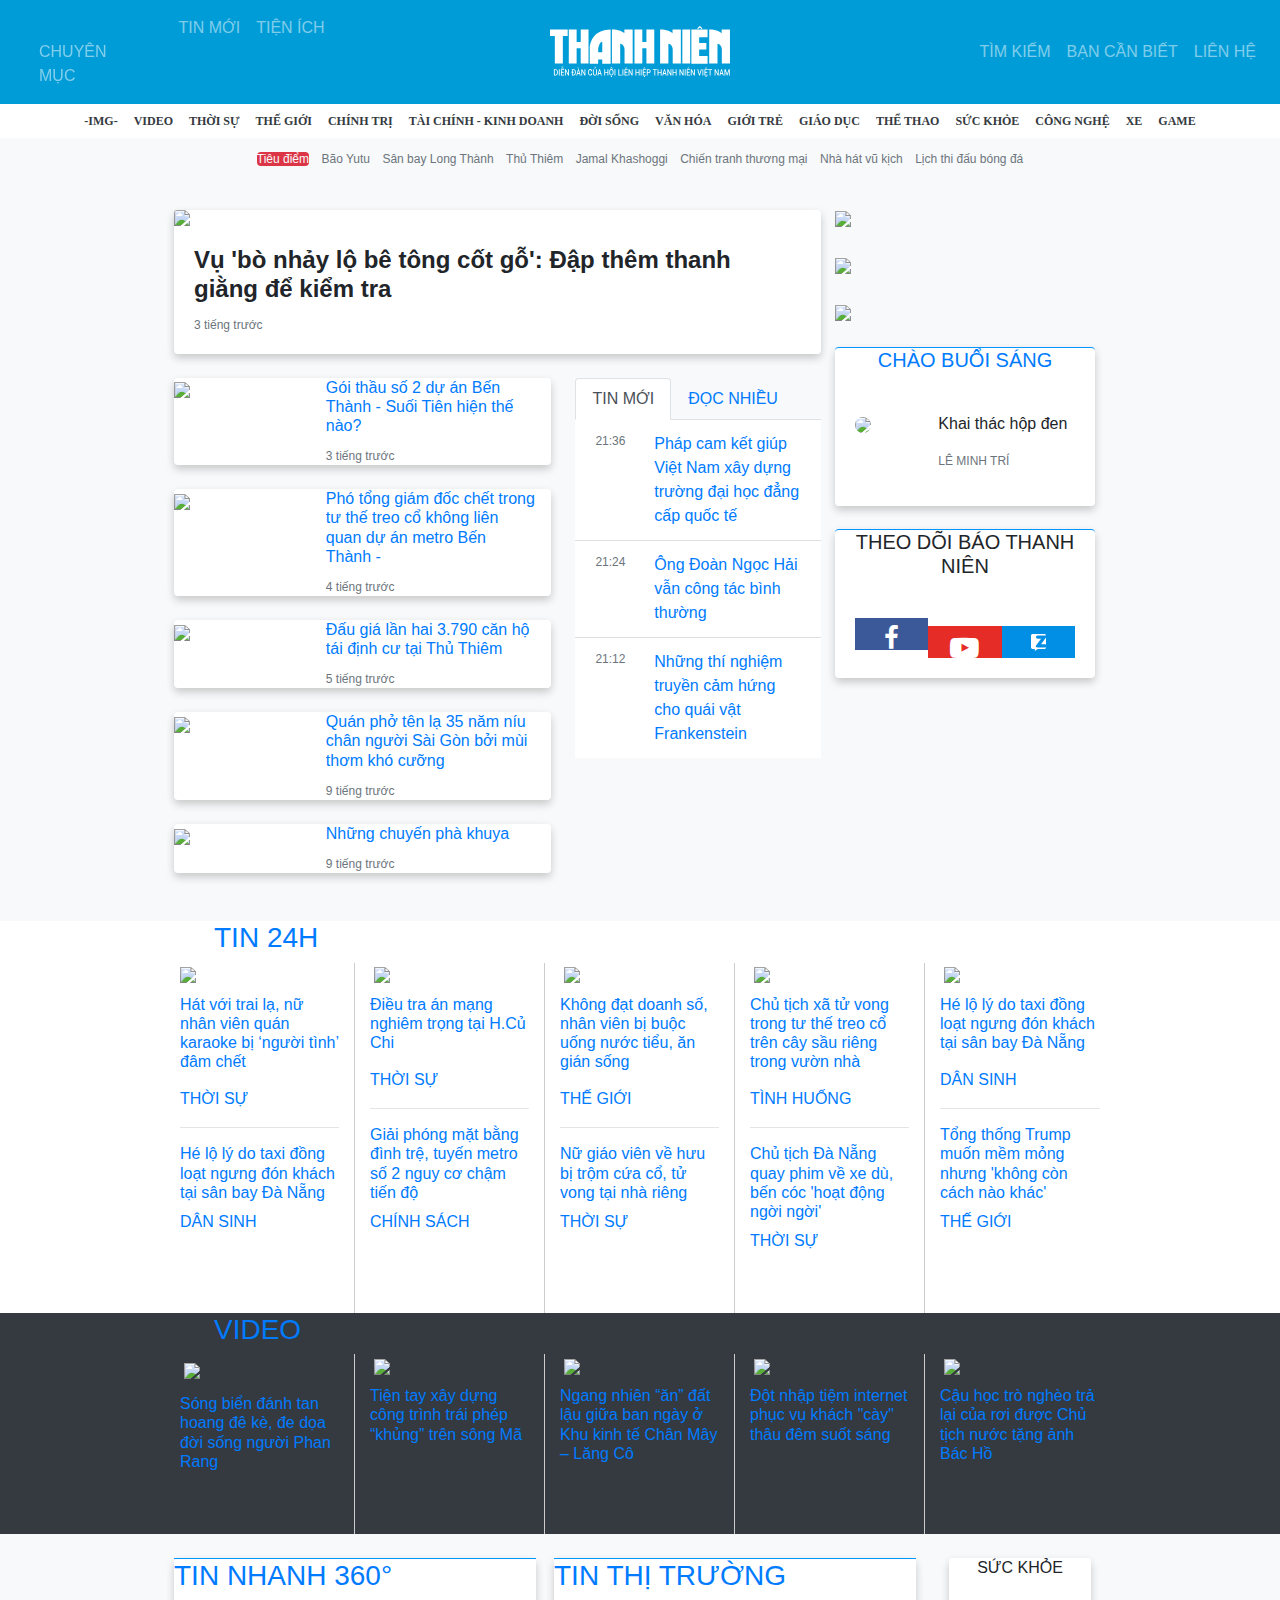
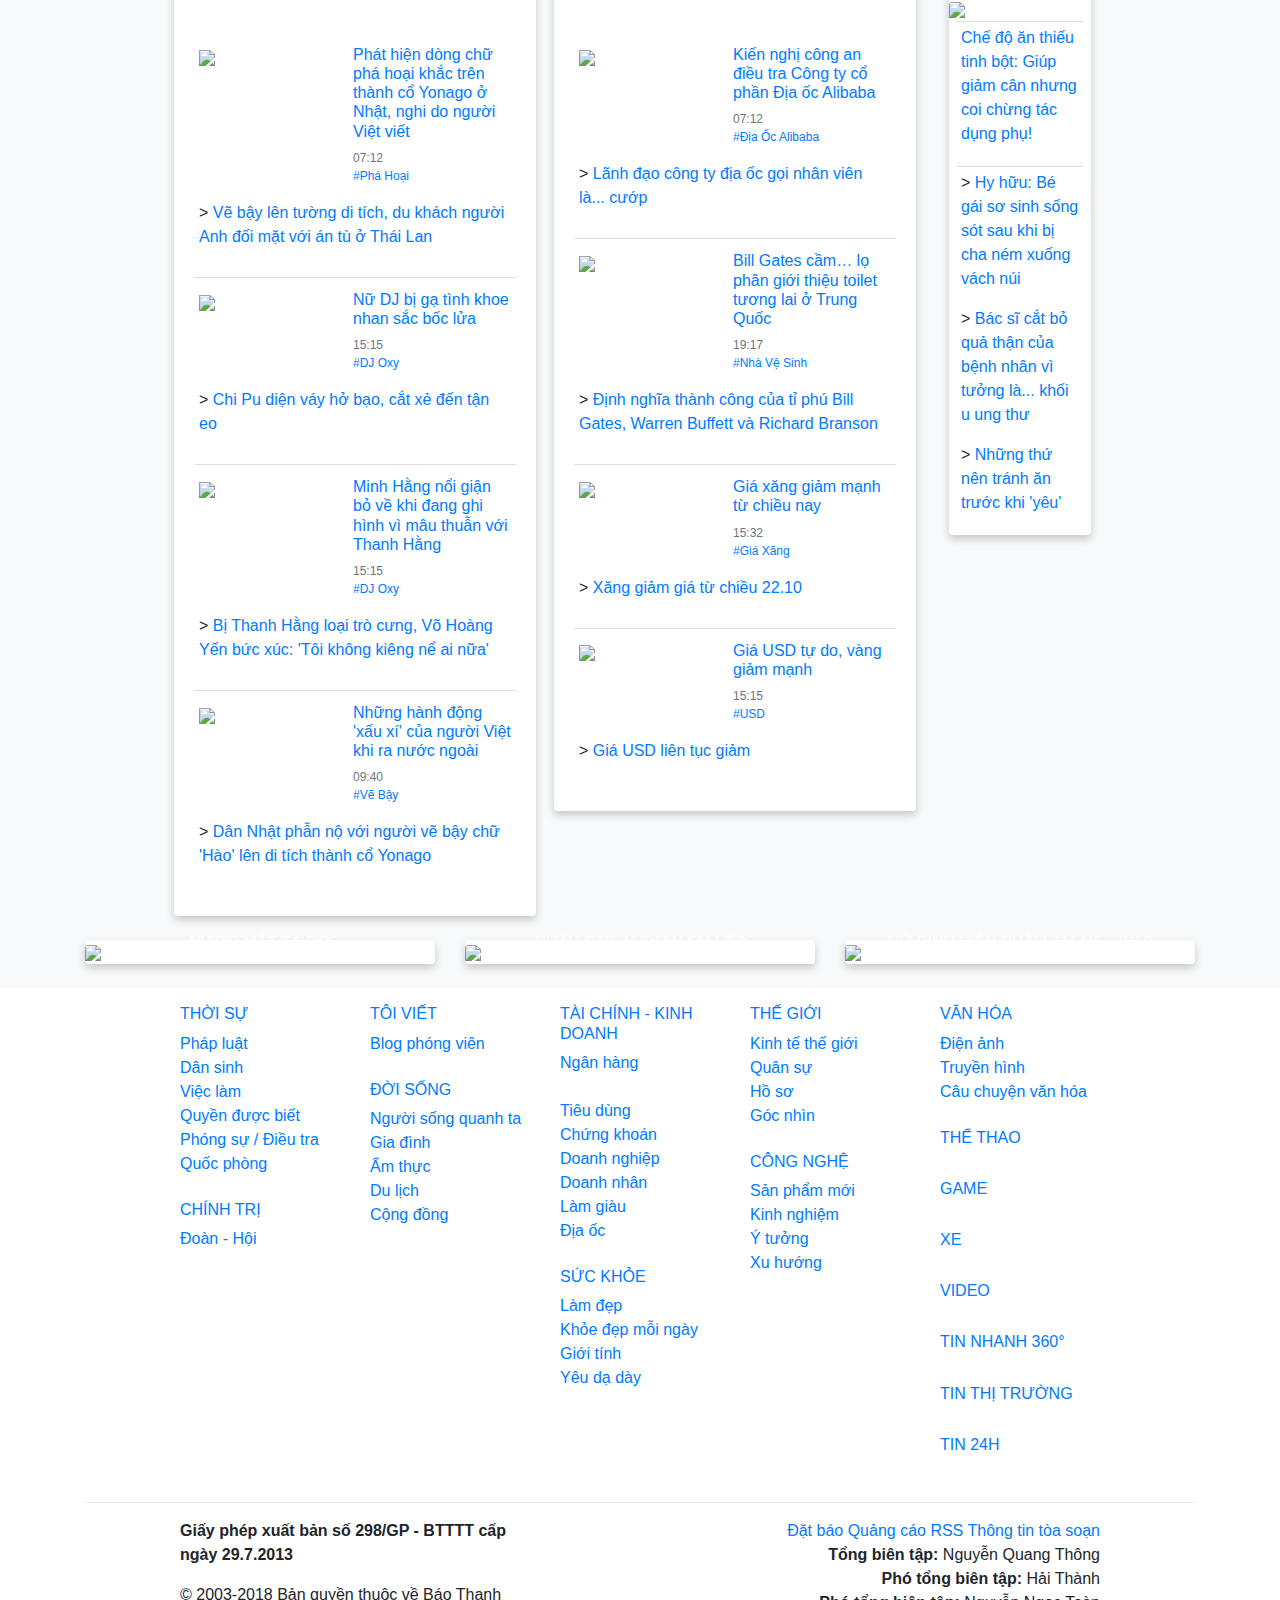
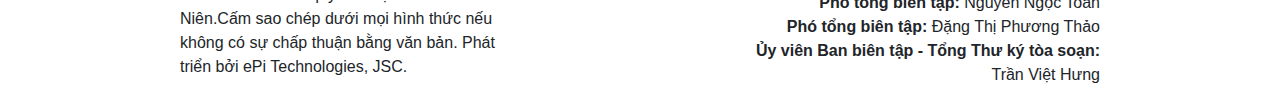
==== commit 4c4508b1: "Merge branch 'master' of https://github.com/tranminhquan/thanhnien_bootstrap4" ====
--- a/index.html
+++ b/index.html
@@ -18,6 +18,7 @@
     <!--Font awesome-->
     <link rel="stylesheet" href="https://use.fontawesome.com/releases/v5.4.2/css/all.css"
           integrity="sha384-/rXc/GQVaYpyDdyxK+ecHPVYJSN9bmVFBvjA/9eOB+pb3F2w2N6fc5qB9Ew5yIns" crossorigin="anonymous">
+    <link rel="stylesheet" href="https://cdnjs.cloudflare.com/ajax/libs/font-awesome/4.7.0/css/font-awesome.min.css">
 
     <!--css file-->
     <link rel="stylesheet" type="text/css" href="css/style.css">
@@ -25,7 +26,8 @@
 <body class="bg-light">
 
 <!--First navbar on top-->
-<nav class="navbar navbar-expand-sm justify-content-center navbar-dark sticky-top" style="background-color: rgb(0, 150, 255)">
+<nav class="navbar navbar-expand-lg navbar-dark sticky-top"
+     style="background-color: rgb(0,156,215)">
     <button class="navbar-toggler navbar-dark" type="button" data-toggle="collapse" data-target=".dual-nav">
         <span class="navbar-toggler-icon"></span>
     </button>
@@ -36,9 +38,9 @@
 
     <div class="navbar-collapse collapse dual-nav order-lg-1">
         <ul class="navbar-nav">
-            <!--<li class="nav-item"><a class="nav-link" href="#">CHUYÊN MỤC</a></li>-->
             <li class="item item--dm nav-item">
-                <a class="nav-link" href="/" class="parent" data-toggle="dropdown" aria-haspopup="true" aria-expanded="false">
+                <a class="nav-link" href="/" class="parent" data-toggle="dropdown" aria-haspopup="true"
+                   aria-expanded="false">
                     <div class="col-sm-4">
                         <i class="fas fa-bars"></i>
                         <br>
@@ -287,7 +289,8 @@
         <li class="nav-item"><a class="nav-link text-dark font-weight-bold text-nav-item" href="#">THỜI SỰ</a></li>
         <li class="nav-item"><a class="nav-link text-dark font-weight-bold text-nav-item" href="#">THẾ GIỚI</a></li>
         <li class="nav-item"><a class="nav-link text-dark font-weight-bold text-nav-item" href="#">CHÍNH TRỊ</a></li>
-        <li class="nav-item"><a class="nav-link text-dark font-weight-bold text-nav-item" href="#">TÀI CHÍNH - KINH DOANH</a></li>
+        <li class="nav-item"><a class="nav-link text-dark font-weight-bold text-nav-item" href="#">TÀI CHÍNH - KINH
+            DOANH</a></li>
         <li class="nav-item"><a class="nav-link text-dark font-weight-bold text-nav-item" href="#">ĐỜI SỐNG</a></li>
         <li class="nav-item"><a class="nav-link text-dark font-weight-bold text-nav-item" href="#">VĂN HÓA</a></li>
         <li class="nav-item"><a class="nav-link text-dark font-weight-bold text-nav-item" href="#">GIỚI TRẺ</a></li>
@@ -305,36 +308,46 @@
         <!--Focus news-->
         <div class="row justify-content-sm-center focus-news pt-2 pl-0">
             <ul class="list-inline">
-                <li class="list-inline-item"><span class="text-light bg-danger p-sub" target="_blank">Tiêu điểm</span></li>
-                <li class="list-inline-item"><a class="text-xs-center text-secondary  p-sub" target="_blank" href="#">Bão Yutu</a></li>
-                <li class="list-inline-item"><a class="text-xs-center text-secondary  p-sub" target="_blank" href="#">Sân bay Long Thành</a>
+                <li class="list-inline-item"><span class="text-light bg-danger rounded p-sub"
+                                                   target="_blank">Tiêu điểm</span></li>
+                <li class="list-inline-item"><a class="text-xs-center text-secondary  p-sub" target="_blank" href="#">Bão
+                    Yutu</a></li>
+                <li class="list-inline-item"><a class="text-xs-center text-secondary  p-sub" target="_blank" href="#">Sân
+                    bay Long Thành</a>
                 </li>
-                <li class="list-inline-item"><a class="text-xs-center text-secondary  p-sub" target="_blank" href="#">Thủ Thiêm</a></li>
-                <li class="list-inline-item"><a class="text-xs-center text-secondary  p-sub" target="_blank" href="#">Jamal Khashoggi</a></li>
-                <li class="list-inline-item"><a class="text-xs-center text-secondary  p-sub" target="_blank" href="#">Chiến tranh thương
+                <li class="list-inline-item"><a class="text-xs-center text-secondary  p-sub" target="_blank" href="#">Thủ
+                    Thiêm</a></li>
+                <li class="list-inline-item"><a class="text-xs-center text-secondary  p-sub" target="_blank" href="#">Jamal
+                    Khashoggi</a></li>
+                <li class="list-inline-item"><a class="text-xs-center text-secondary  p-sub" target="_blank" href="#">Chiến
+                    tranh thương
                     mại</a></li>
-                <li class="list-inline-item"><a class="text-xs-center text-secondary  p-sub" target="_blank" href="#">Nhà hát vũ kịch</a></li>
-                <li class="list-inline-item"><a class="text-xs-center text-secondary  p-sub" target="_blank" href="#">Lịch thi đấu bóng đá</a>
+                <li class="list-inline-item"><a class="text-xs-center text-secondary  p-sub" target="_blank" href="#">Nhà
+                    hát vũ kịch</a></li>
+                <li class="list-inline-item"><a class="text-xs-center text-secondary  p-sub" target="_blank" href="#">Lịch
+                    thi đấu bóng đá</a>
                 </li>
             </ul>
         </div>
 
-            <!--Overview news-->
-            <div class="row justify-content-sm-center overview-news">
-                <!--News-->
-                <div class="col-sm-7 news p-4">
-                    <!--Top news-->
-                    <div class="row top-news pb-4">
-                        <div class="card">
-                            <img class="card-img-top" src="https://image.thanhnien.vn/660x370/uploaded/trongnth/2018_11_03/locotgo_atfa.jpg" >
-                            <div class="card-body news-item">
-                                <div class="card-title">
-                                    <h4 class="font-weight-bold">Vụ 'bò nhảy lộ bê tông cốt gỗ': Đập thêm thanh giằng để kiểm tra</h4>
-                                </div>
-                                <p class="card-text text-secondary p-sub">3 tiếng trước</p>
+        <!--Overview news-->
+        <div class="row justify-content-sm-center overview-news">
+            <!--News-->
+            <div class="col-sm-7 news p-4">
+                <!--Top news-->
+                <div class="row top-news pb-4">
+                    <div class="card">
+                        <img class="card-img-top"
+                             src="https://image.thanhnien.vn/660x370/uploaded/trongnth/2018_11_03/locotgo_atfa.jpg">
+                        <div class="card-body news-item">
+                            <div class="card-title">
+                                <h4 class="font-weight-bold">Vụ 'bò nhảy lộ bê tông cốt gỗ': Đập thêm thanh giằng để
+                                    kiểm tra</h4>
                             </div>
+                            <p class="card-text text-secondary p-sub">3 tiếng trước</p>
                         </div>
                     </div>
+                </div>
 
                 <!--Other news-->
                 <div class="row other-news">
@@ -431,17 +444,17 @@
                         </div>
                     </div>
 
-                        <!--tab news-->
-
-                        <div class="col-sm-5 tab-news pl-4 pr-0">
-                            <ul class="nav nav-tabs">
-                                <li class="nav-item">
-                                    <a class="nav-link active" data-toggle="tab" href="#new">TIN MỚI</a>
-                                </li>
-                                <li class="nav-item">
-                                    <a class="nav-link" data-toggle="tab" href="#most-read">ĐỌC NHIỀU</a>
-                                </li>
-                            </ul>
+                    <!--tab news-->
+
+                    <div class="col-sm-5 tab-news pl-4 pr-0">
+                        <ul class="nav nav-tabs">
+                            <li class="nav-item">
+                                <a class="nav-link active" data-toggle="tab" href="#new">TIN MỚI</a>
+                            </li>
+                            <li class="nav-item">
+                                <a class="nav-link" data-toggle="tab" href="#most-read">ĐỌC NHIỀU</a>
+                            </li>
+                        </ul>
 
                         <!-- Tab panes -->
                         <div class="tab-content">
@@ -494,36 +507,42 @@
 
             </div>
 
-                <!--Advertisement-->
-                <div class="col-sm-3 advertisement pl-0 pt-2">
-                    <div class="row">
-                        <ul class="list-group p-0">
-                            <li class="list-group-item no-bg border-0">
-                                <a href="#"><img src="https://adi.admicro.vn/adt/adn/2018/10/300x2-adx5bd935847cecf.jpg"/></a>
-                            </li>
-                            <li class="list-group-item no-bg border-0">
-                                <a href="#"><img src="https://adi.admicro.vn/adt/adn/2018/11/okban-adx5bdabf9dd872b.jpg"/></a>
-                            </li>
-                            <li class="list-group-item no-bg border-0">
-                                <a href="#"><img src="https://adi.admicro.vn/adt/adn/2018/07/300-2-adx5b4097ca857e5.jpg"/></a>
-                            </li>
-                            <li class="list-group-item no-bg border-0">
-                                <div class="card border-top-blue">
-                                    <div class="card-title">
-                                        <h5 class="text-center"><a href="#">CHÀO BUỔI SÁNG</a> </h5>
-                                    </div>
-                                    <div class="card-body">
-                                        <div class="row">
-                                            <div class="col-sm-4">
-                                                <img class="card-img rounded-circle" src="https://static.thanhnien.vn/v3/App_Themes/img/no-ava.png"/>
-                                            </div>
-                                            <div class="col-sm-8">
-                                                <p>Khai thác hộp đen</p>
-                                                <p class="text-secondary p-sub">LÊ MINH TRÍ</p>
-                                            </div>
-                                        </div>
-                                    </div>
-
+            <!--Advertisement-->
+            <div class="col-sm-3 advertisement pl-0 pt-2">
+                <div class="row">
+                    <ul class="list-group p-0">
+                        <li class="list-group-item no-bg border-0">
+                            <a href="#"><img
+                                    src="https://adi.admicro.vn/adt/adn/2018/10/300x2-adx5bd935847cecf.jpg"/></a>
+                        </li>
+                        <li class="list-group-item no-bg border-0">
+                            <a href="#"><img
+                                    src="https://adi.admicro.vn/adt/adn/2018/11/okban-adx5bdabf9dd872b.jpg"/></a>
+                        </li>
+                        <li class="list-group-item no-bg border-0">
+                            <a href="#"><img
+                                    src="https://adi.admicro.vn/adt/adn/2018/07/300-2-adx5b4097ca857e5.jpg"/></a>
+                        </li>
+
+                        <li class="list-group-item no-bg border-0">
+                            <div class="card border-top-blue">
+                                <div class="card-title">
+                                    <h5 class="text-center"><a href="#">CHÀO BUỔI SÁNG</a></h5>
+                                </div>
+
+                                <div class="card-body">
+                                    <div class="row">
+                                        <div class="col-sm-4">
+                                            <img class="card-img rounded-circle"
+                                                 src="https://static.thanhnien.vn/v3/App_Themes/img/no-ava.png"/>
+                                        </div>
+
+                                        <div class="col-sm-8">
+                                            <p>Khai thác hộp đen</p>
+                                            <p class="text-secondary p-sub">LÊ MINH TRÍ</p>
+                                        </div>
+                                    </div>
+                                </div>
                             </div>
                         </li>
 
@@ -533,10 +552,19 @@
                                     <h5 class="text-center">THEO DÕI BÁO THANH NIÊN</h5>
                                 </div>
                                 <div class="card-body text-center">
-                                    <div class="btn-group btn-group-sm">
-                                        <button type="button" class="btn btn-share">Icon_Fb</button>
-                                        <button type="button" class="btn btn-share">Icon_Youtube</button>
-                                        <button type="button" class="btn btn-share">Icon_Zing</button>
+                                    <div class="btn-group btn-group-sm" style="width:100%">
+                                        <a href="https://www.facebook.com/thanhnien/" target="_blank" rel="nofollow"
+                                           class="social__fb btn-block">
+                                            <i class="fa fa-facebook" aria-hidden="true"></i>
+                                        </a>
+                                        <a href="https://www.youtube.com/channel/UCIW9cGgoRuGJnky3K3tbzNg"
+                                           target="_blank" rel="nofollow" class="social__yt btn-block">
+                                            <i class="fa fa-youtube-play" aria-hidden="true"></i>
+                                        </a>
+                                        <a href="https://zalo.me/2431025964363015388" target="_blank" rel="nofollow"
+                                           class="social__zl btn-block">
+                                            <i class="fa fa-zalo" aria-hidden="true"></i>
+                                        </a>
                                     </div>
                                 </div>
                             </div>
@@ -545,155 +573,177 @@
 
                 </div>
 
-                </div>
             </div>
         </div>
-    </section>
-
-    <!--24h news-->
-    <section class="section 24news" style="background-color: white; text-align: center;">
-        <div class="container">
-            <div class="row" style="padding-left: 9rem">
-                <h3><a class="nav-link px-0 py-0" href="#">TIN 24H</a></h3>
-            </div>
-            <div class="row justify-content-center">
-                <div class="col-sm-2 vdivider-long">
-                    <!--Image-->
-                    <div class="col-sm-5 p-0">
-                        <a href="#"><img src="https://image.thanhnien.vn/150x100/uploaded/lequan/2018_11_06/45565683_1883884865052473_3044082582418358272_n_yfcq.jpg"></a>
-                    </div>
-                    <!--Content-->
-                    <div class="row-sm-7">
-                        <h6><a class="nav-link px-0" href="#">Hát với trai lạ, nữ nhân viên quán karaoke bị ‘người tình’ đâm chết</a> </h6>
-                        <p><a href="#">THỜI SỰ</a></p>
-                    </div>
-                    <hr>
-                    <!--Content-->
-                    <div class="row-sm-7">
-                        <h6><a class="nav-link px-0 py-0" href="#">Hé lộ lý do taxi đồng loạt ngưng đón khách tại sân bay Đà Nẵng</a> </h6>
-                        <p><a href="#">DÂN SINH</a></p>
-                    </div>
-                </div>
-                <div class="col-sm-2 vdivider-long">
-                    <!--Image-->
-                    <div class="col-sm-5 px-1">
-                        <a href="#"><img src="https://image.thanhnien.vn/150x100/uploaded/vithao/anh%20minh%20hoa/gietvo_elqd_akij.jpg"></a>
-                    </div>
-                    <!--Content-->
-                    <div class="row-sm-7">
-                        <h6><a class="nav-link px-0" href="#">Điều tra án mạng nghiêm trọng tại H.Củ Chi</a> </h6>
-                        <p><a href="#">THỜI SỰ</a></p>
-                    </div>
-                    <hr>
-                    <!--Content-->
-                    <div class="row-sm-7">
-                        <h6><a class="nav-link px-0 py-0" href="#">Giải phóng mặt bằng đình trệ, tuyến metro số 2 nguy cơ chậm tiến độ</a> </h6>
-                        <p><a href="#">CHÍNH SÁCH</a></p>
-                    </div>
-                </div>
-                <div class="col-sm-2 vdivider-long">
-                    <!--Image-->
-                    <div class="col-sm-5 px-1">
-                        <a href="#"><img src="https://image.thanhnien.vn/150x100/uploaded/thuymien/2018_11_06/zunyiyaowen_dmqo.jpg"></a>
-                    </div>
-                    <!--Content-->
-                    <div class="row-sm-7">
-                        <h6><a class="nav-link px-0" href="#">Không đạt doanh số, nhân viên bị buộc uống nước tiểu, ăn gián sống</a> </h6>
-                        <p><a href="#">THẾ GIỚI</a></p>
-                    </div>
-                    <hr>
-                    <!--Content-->
-                    <div class="row-sm-7">
-                        <h6><a class="nav-link px-0 py-0" href="#">Nữ giáo viên về hưu bị trộm cứa cổ, tử vong tại nhà riêng</a> </h6>
-                        <p><a href="#">THỜI SỰ</a></p>
-                    </div>
-                </div>
-                <div class="col-sm-2 vdivider-long">
-                    <!--Image-->
-                    <div class="col-sm-5 px-1">
-                        <a href="#"><img src="https://image.thanhnien.vn/150x100/uploaded/quyentn/cubao_hmsh.jpg"></a>
-                    </div>
-                    <!--Content-->
-                    <div class="row-sm-7">
-                        <h6><a class="nav-link px-0" href="#">Chủ tịch xã tử vong trong tư thế treo cổ trên cây sầu riêng trong vườn nhà</a> </h6>
-                        <p><a href="#">TÌNH HUỐNG</a></p>
-                    </div>
-                    <hr>
-                    <!--Content-->
-                    <div class="row-sm-7">
-                        <h6><a class="nav-link px-0 py-0" href="#">Chủ tịch Đà Nẵng quay phim về xe dù, bến cóc 'hoạt động ngời ngời'</a> </h6>
-                        <p><a href="#">THỜI SỰ</a></p>
-                    </div>
-                </div>
-                <div class="col-sm-2 vdivider-long" style="text-align: left;">
-                    <!--Image-->
-                    <div class="col-sm-5 px-1">
-                        <a href="#"><img src="https://image.thanhnien.vn/150x100/uploaded/nguyentu/2018_11_05/a1_epax.jpg"></a>
-                    </div>
-                    <!--Content-->
-                    <div class="row-sm-7">
-                        <h6><a class="nav-link px-0" href="#">Hé lộ lý do taxi đồng loạt ngưng đón khách tại sân bay Đà Nẵng</a> </h6>
-                        <p><a href="#">DÂN SINH</a></p>
-                    </div>
-                    <hr>
-                    <!--Content-->
-                    <div class="row-sm-7">
-                        <h6><a class="nav-link px-0 py-0" href="#">Tổng thống Trump muốn mềm mỏng nhưng 'không còn cách nào khác'</a> </h6>
-                        <p><a href="#">THẾ GIỚI</a></p>
-                    </div>
-                </div>
-            </div>
+    </div>
+</section>
+
+<!--24h news-->
+<section class="section 24news" style="background-color: white; text-align: center;">
+    <div class="container">
+        <div class="row" style="padding-left: 9rem">
+            <h3><a class="nav-link px-0 py-0" href="#">TIN 24H</a></h3>
         </div>
-    </section>
-
-    <section class="section video bg-dark">
-        <div class="container">
-            <div class="row" style="padding-left: 9rem">
-                <h3><a class="nav-link px-0 py-0" href="#">VIDEO</a></h3>
-            </div>
-            <div class="row justify-content-center">
-                <div class="col-sm-2 vdivider-med">
-                    <!--Image-->
-                    <div class="col-sm-5 p-1">
-                        <a href="#"><img src="https://image.thanhnien.vn/150x100/uploaded/tienptc/2018_11_06/600013308still00115414923685281286877032_aawd.jpg"></a>
-                    </div>
-                    <!--Content-->
-                    <h6><a class="nav-link px-0" href="#">Sóng biển đánh tan hoang đê kè, đe dọa đời sống người Phan Rang</a> </h6>
-                </div>
-                <div class="col-sm-2 vdivider-med">
-                    <!--Image-->
-                    <div class="col-sm-5 px-1">
-                        <a href="#"><img src="https://image.thanhnien.vn/150x100/uploaded/tienptc/2018_11_06/800034502still00115415039234881851882857_igfg.jpg"></a>
-                    </div>
-                    <!--Content-->
-                    <h6><a class="nav-link px-0" href="#">Tiện tay xây dựng công trình trái phép “khủng” trên sông Mã</a> </h6>
-                </div>
-                <div class="col-sm-2 vdivider-med">
-                    <!--Image-->
-                    <div class="col-sm-5 px-1">
-                        <a href="#"><img src="https://image.thanhnien.vn/150x100/uploaded/tancu/2018_11_06/andatpic1541493316558382076733_swdj.jpg"></a>
-                    </div>
-                    <!--Content-->
-                    <h6><a class="nav-link px-0" href="#">Ngang nhiên “ăn” đất lậu giữa ban ngày ở Khu kinh tế Chân Mây – Lăng Cô</a> </h6>
-                </div>
-                <div class="col-sm-2 vdivider-med">
-                    <!--Image-->
-                    <div class="col-sm-5 px-1">
-                        <a href="#"><img src="https://image.thanhnien.vn/150x100/uploaded/tancu/2018_11_06/benpic15415002642391345219863_xxcm.jpg"></a>
-                    </div>
-                    <!--Content-->
-                    <h6><a class="nav-link px-0" href="#">Đột nhập tiệm internet phục vụ khách "cày" thâu đêm suốt sáng</a> </h6>
-                </div>
-                <div class="col-sm-2 vdivider-med">
-                    <!--Image-->
-                    <div class="col-sm-5 px-1">
-                        <a href="#"><img src="https://image.thanhnien.vn/150x100/uploaded/tienptc/2018_11_06/700034607still00215414924701981826092603_iooa.jpg"></a>
-                    </div>
-                    <!--Content-->
-                    <h6><a class="nav-link px-0" href="#">Cậu học trò nghèo trả lại của rơi được Chủ tịch nước tặng ảnh Bác Hồ</a> </h6>
+        <div class="row justify-content-center">
+            <div class="col-sm-2 vdivider-long">
+                <!--Image-->
+                <div class="col-sm-5 p-0">
+                    <a href="#"><img
+                            src="https://image.thanhnien.vn/150x100/uploaded/lequan/2018_11_06/45565683_1883884865052473_3044082582418358272_n_yfcq.jpg"></a>
+                </div>
+                <!--Content-->
+                <div class="row-sm-7">
+                    <h6><a class="nav-link px-0" href="#">Hát với trai lạ, nữ nhân viên quán karaoke bị ‘người tình’ đâm
+                        chết</a></h6>
+                    <p><a href="#">THỜI SỰ</a></p>
+                </div>
+                <hr>
+                <!--Content-->
+                <div class="row-sm-7">
+                    <h6><a class="nav-link px-0 py-0" href="#">Hé lộ lý do taxi đồng loạt ngưng đón khách tại sân bay Đà
+                        Nẵng</a></h6>
+                    <p><a href="#">DÂN SINH</a></p>
+                </div>
+            </div>
+            <div class="col-sm-2 vdivider-long">
+                <!--Image-->
+                <div class="col-sm-5 px-1">
+                    <a href="#"><img
+                            src="https://image.thanhnien.vn/150x100/uploaded/vithao/anh%20minh%20hoa/gietvo_elqd_akij.jpg"></a>
+                </div>
+                <!--Content-->
+                <div class="row-sm-7">
+                    <h6><a class="nav-link px-0" href="#">Điều tra án mạng nghiêm trọng tại H.Củ Chi</a></h6>
+                    <p><a href="#">THỜI SỰ</a></p>
+                </div>
+                <hr>
+                <!--Content-->
+                <div class="row-sm-7">
+                    <h6><a class="nav-link px-0 py-0" href="#">Giải phóng mặt bằng đình trệ, tuyến metro số 2 nguy cơ
+                        chậm tiến độ</a></h6>
+                    <p><a href="#">CHÍNH SÁCH</a></p>
+                </div>
+            </div>
+            <div class="col-sm-2 vdivider-long">
+                <!--Image-->
+                <div class="col-sm-5 px-1">
+                    <a href="#"><img
+                            src="https://image.thanhnien.vn/150x100/uploaded/thuymien/2018_11_06/zunyiyaowen_dmqo.jpg"></a>
+                </div>
+                <!--Content-->
+                <div class="row-sm-7">
+                    <h6><a class="nav-link px-0" href="#">Không đạt doanh số, nhân viên bị buộc uống nước tiểu, ăn gián
+                        sống</a></h6>
+                    <p><a href="#">THẾ GIỚI</a></p>
+                </div>
+                <hr>
+                <!--Content-->
+                <div class="row-sm-7">
+                    <h6><a class="nav-link px-0 py-0" href="#">Nữ giáo viên về hưu bị trộm cứa cổ, tử vong tại nhà
+                        riêng</a></h6>
+                    <p><a href="#">THỜI SỰ</a></p>
+                </div>
+            </div>
+            <div class="col-sm-2 vdivider-long">
+                <!--Image-->
+                <div class="col-sm-5 px-1">
+                    <a href="#"><img src="https://image.thanhnien.vn/150x100/uploaded/quyentn/cubao_hmsh.jpg"></a>
+                </div>
+                <!--Content-->
+                <div class="row-sm-7">
+                    <h6><a class="nav-link px-0" href="#">Chủ tịch xã tử vong trong tư thế treo cổ trên cây sầu riêng
+                        trong vườn nhà</a></h6>
+                    <p><a href="#">TÌNH HUỐNG</a></p>
+                </div>
+                <hr>
+                <!--Content-->
+                <div class="row-sm-7">
+                    <h6><a class="nav-link px-0 py-0" href="#">Chủ tịch Đà Nẵng quay phim về xe dù, bến cóc 'hoạt động
+                        ngời ngời'</a></h6>
+                    <p><a href="#">THỜI SỰ</a></p>
+                </div>
+            </div>
+            <div class="col-sm-2 vdivider-long" style="text-align: left;">
+                <!--Image-->
+                <div class="col-sm-5 px-1">
+                    <a href="#"><img src="https://image.thanhnien.vn/150x100/uploaded/nguyentu/2018_11_05/a1_epax.jpg"></a>
+                </div>
+                <!--Content-->
+                <div class="row-sm-7">
+                    <h6><a class="nav-link px-0" href="#">Hé lộ lý do taxi đồng loạt ngưng đón khách tại sân bay Đà
+                        Nẵng</a></h6>
+                    <p><a href="#">DÂN SINH</a></p>
+                </div>
+                <hr>
+                <!--Content-->
+                <div class="row-sm-7">
+                    <h6><a class="nav-link px-0 py-0" href="#">Tổng thống Trump muốn mềm mỏng nhưng 'không còn cách nào
+                        khác'</a></h6>
+                    <p><a href="#">THẾ GIỚI</a></p>
                 </div>
             </div>
         </div>
+    </div>
+</section>
+
+<section class="section video bg-dark">
+    <div class="container">
+        <div class="row" style="padding-left: 9rem">
+            <h3><a class="nav-link px-0 py-0" href="#">VIDEO</a></h3>
+        </div>
+        <div class="row justify-content-center">
+            <div class="col-sm-2 vdivider-med">
+                <!--Image-->
+                <div class="col-sm-5 p-1">
+                    <a href="#"><img
+                            src="https://image.thanhnien.vn/150x100/uploaded/tienptc/2018_11_06/600013308still00115414923685281286877032_aawd.jpg"></a>
+                </div>
+                <!--Content-->
+                <h6><a class="nav-link px-0" href="#">Sóng biển đánh tan hoang đê kè, đe dọa đời sống người Phan
+                    Rang</a></h6>
+            </div>
+            <div class="col-sm-2 vdivider-med">
+                <!--Image-->
+                <div class="col-sm-5 px-1">
+                    <a href="#"><img
+                            src="https://image.thanhnien.vn/150x100/uploaded/tienptc/2018_11_06/800034502still00115415039234881851882857_igfg.jpg"></a>
+                </div>
+                <!--Content-->
+                <h6><a class="nav-link px-0" href="#">Tiện tay xây dựng công trình trái phép “khủng” trên sông Mã</a>
+                </h6>
+            </div>
+            <div class="col-sm-2 vdivider-med">
+                <!--Image-->
+                <div class="col-sm-5 px-1">
+                    <a href="#"><img
+                            src="https://image.thanhnien.vn/150x100/uploaded/tancu/2018_11_06/andatpic1541493316558382076733_swdj.jpg"></a>
+                </div>
+                <!--Content-->
+                <h6><a class="nav-link px-0" href="#">Ngang nhiên “ăn” đất lậu giữa ban ngày ở Khu kinh tế Chân Mây –
+                    Lăng Cô</a></h6>
+            </div>
+            <div class="col-sm-2 vdivider-med">
+                <!--Image-->
+                <div class="col-sm-5 px-1">
+                    <a href="#"><img
+                            src="https://image.thanhnien.vn/150x100/uploaded/tancu/2018_11_06/benpic15415002642391345219863_xxcm.jpg"></a>
+                </div>
+                <!--Content-->
+                <h6><a class="nav-link px-0" href="#">Đột nhập tiệm internet phục vụ khách "cày" thâu đêm suốt sáng</a>
+                </h6>
+            </div>
+            <div class="col-sm-2 vdivider-med">
+                <!--Image-->
+                <div class="col-sm-5 px-1">
+                    <a href="#"><img
+                            src="https://image.thanhnien.vn/150x100/uploaded/tienptc/2018_11_06/700034607still00215414924701981826092603_iooa.jpg"></a>
+                </div>
+                <!--Content-->
+                <h6><a class="nav-link px-0" href="#">Cậu học trò nghèo trả lại của rơi được Chủ tịch nước tặng ảnh Bác
+                    Hồ</a></h6>
+            </div>
+        </div>
+    </div>
 
 </section>
 
@@ -725,189 +775,213 @@
                                     </div>
                                     <div class="row">
 
-                                            <p><span> > </span><a href="#">Vẽ bậy lên tường di tích, du khách người Anh đối mặt với án tù ở Thái Lan</a></p>
-                                        </div>
+                                        <p><span> > </span><a href="#">Vẽ bậy lên tường di tích, du khách người Anh đối
+                                            mặt với án tù ở Thái Lan</a></p>
+                                    </div>
                                 </li>
                                 <li class="list-group-item">
-                                        <div class="row">
-                                            <!--Image-->
-                                            <div class="col-sm-5 p-0">
-                                                <a href="#"><img src="https://image.thanhnien.vn/150x100/uploaded/minhnguyet/2018_11_05/img_8647_olzp.jpg"></a>
-                                            </div>
-                                            <!--Content-->
-                                            <div class="col-sm-7 pl-4 pr-0">
-                                                <h6><a href="#">Nữ DJ bị gạ tình khoe nhan sắc bốc lửa</a> </h6>
-                                                <p class="text-secondary p-sub">15:15 <br> <a href="#">#DJ Oxy</a></p>
-                                            </div>
-                                        </div>
-                                        <div class="row">
-                                            <p><span> > </span><a href="#">Chi Pu diện váy hở bạo, cắt xẻ đến tận eo</a></p>
-                                        </div>
+                                    <div class="row">
+                                        <!--Image-->
+                                        <div class="col-sm-5 p-0">
+                                            <a href="#"><img
+                                                    src="https://image.thanhnien.vn/150x100/uploaded/minhnguyet/2018_11_05/img_8647_olzp.jpg"></a>
+                                        </div>
+                                        <!--Content-->
+                                        <div class="col-sm-7 pl-4 pr-0">
+                                            <h6><a href="#">Nữ DJ bị gạ tình khoe nhan sắc bốc lửa</a></h6>
+                                            <p class="text-secondary p-sub">15:15 <br> <a href="#">#DJ Oxy</a></p>
+                                        </div>
+                                    </div>
+                                    <div class="row">
+                                        <p><span> > </span><a href="#">Chi Pu diện váy hở bạo, cắt xẻ đến tận eo</a></p>
+                                    </div>
                                 </li>
                                 <li class="list-group-item">
-                                        <div class="row">
-                                            <!--Image-->
-                                            <div class="col-sm-5 p-0">
-                                                <a href="#"><img src="https://image.thanhnien.vn/150x100/uploaded/thanhlongn/2018_11_05/minhhangnoigian_uvwb.jpg"></a>
-                                            </div>
-                                            <!--Content-->
-                                            <div class="col-sm-7 pl-4 pr-0">
-                                                <h6><a href="#">Minh Hằng nổi giận bỏ về khi đang ghi hình vì mâu thuẫn với Thanh Hằng</a> </h6>
-                                                <p class="text-secondary p-sub">15:15 <br> <a href="#">#DJ Oxy</a></p>
-                                            </div>
-                                        </div>
-                                        <div class="row">
-                                            <p><span> > </span><a href="#">Bị Thanh Hằng loại trò cưng, Võ Hoàng Yến bức xúc: 'Tôi không kiêng nể ai nữa'</a></p>
-                                        </div>
-                                    </li>
-                                <li class="list-group-item">
                                     <div class="row">
                                         <!--Image-->
                                         <div class="col-sm-5 p-0">
-                                            <a href="#"><img src="https://image.thanhnien.vn/150x100/uploaded/minhnguyet/2018_11_06/nguoiviet_aomd.jpg"></a>
+                                            <a href="#"><img
+                                                    src="https://image.thanhnien.vn/150x100/uploaded/thanhlongn/2018_11_05/minhhangnoigian_uvwb.jpg"></a>
+                                        </div>
+                                        <!--Content-->
+                                        <div class="col-sm-7 pl-4 pr-0">
+                                            <h6><a href="#">Minh Hằng nổi giận bỏ về khi đang ghi hình vì mâu thuẫn với
+                                                Thanh Hằng</a></h6>
+                                            <p class="text-secondary p-sub">15:15 <br> <a href="#">#DJ Oxy</a></p>
+                                        </div>
+                                    </div>
+                                    <div class="row">
+                                        <p><span> > </span><a href="#">Bị Thanh Hằng loại trò cưng, Võ Hoàng Yến bức
+                                            xúc: 'Tôi không kiêng nể ai nữa'</a></p>
+                                    </div>
+                                </li>
+                                <li class="list-group-item">
+                                    <div class="row">
+                                        <!--Image-->
+                                        <div class="col-sm-5 p-0">
+                                            <a href="#"><img
+                                                    src="https://image.thanhnien.vn/150x100/uploaded/minhnguyet/2018_11_06/nguoiviet_aomd.jpg"></a>
                                         </div>
                                         <!--Content-->
                                         <div class="col-sm-7 pl-4 pr-0 divider">
-                                            <h6><a href="#">Những hành động 'xấu xí' của người Việt khi ra nước ngoài</a> </h6>
+                                            <h6><a href="#">Những hành động 'xấu xí' của người Việt khi ra nước
+                                                ngoài</a></h6>
                                             <p class="text-secondary p-sub">09:40 <br> <a href="#">#Vẽ Bậy</a></p>
                                         </div>
                                     </div>
                                     <div class="row">
-                                        <p><span> > </span><a href="#">Dân Nhật phẫn nộ với người vẽ bậy chữ 'Hào' lên di tích thành cổ Yonago</a></p>
-                                    </div>
-                                </li>
-                                </ul>
-                            </div>
-                        </div>
-                    </div>
-                </div>
-                <div class="col-sm-4 p-4">
-                    <div class="row">
-                        <div class="card">
-                            <div class="card-title border-top-blue">
-                                <h3><a href="#">TIN THỊ TRƯỜNG</a> </h3>
-                            </div>
-                            <div class="card-body">
-                                <!--List of news-->
-                                <!--List of news-->
-                                <ul class="list-group list-group-flush">
-                                    <li class="list-group-item">
-                                        <div class="row">
-                                            <!--Image-->
-                                            <div class="col-sm-5 p-0">
-                                                <a href="#"><img src="https://image.thanhnien.vn/150x100/uploaded/dinhson/2018_11_05/img_4490_fepd.jpg"></a>
-                                            </div>
-                                            <!--Content-->
-                                            <div class="col-sm-7 pl-4 pr-0">
-                                                <h6><a href="#">Kiến nghị công an điều tra Công ty cổ phần Địa ốc Alibaba</a> </h6>
-                                                <p class="text-secondary p-sub">07:12 <br> <a href="#">#Địa Ốc Alibaba</a></p>
-                                            </div>
-                                        </div>
-                                        <div class="row">
-                                            <p><span> > </span><a href="#">Lãnh đạo công ty địa ốc gọi nhân viên là... cướp</a></p>
-                                        </div>
-                                    </li>
-                                    <li class="list-group-item">
-                                        <div class="row">
-                                            <!--Image-->
-                                            <div class="col-sm-5 p-0">
-                                                <a href="#"><img src="https://image.thanhnien.vn/150x100/uploaded/thuthao/2018_11_06/0_vlfk.jpg"></a>
-                                            </div>
-                                            <!--Content-->
-                                            <div class="col-sm-7 pl-4 pr-0">
-                                                <h6><a href="#">Bill Gates cầm… lọ phân giới thiệu toilet tương lai ở Trung Quốc</a> </h6>
-                                                <p class="text-secondary p-sub">19:17 <br> <a href="#">#Nhà Vệ Sinh</a></p>
-                                            </div>
-                                        </div>
-                                        <div class="row">
-                                            <p><span> > </span><a href="#">Định nghĩa thành công của tỉ phú Bill Gates, Warren Buffett và Richard Branson</a></p>
-                                        </div>
-                                    </li>
-                                    <li class="list-group-item">
-                                        <div class="row">
-                                            <!--Image-->
-                                            <div class="col-sm-5 p-0">
-                                                <a href="#"><img src="https://image.thanhnien.vn/150x100/uploaded/chihieu/2018_11_06/x_nonn.jpg"></a>
-                                            </div>
-                                            <!--Content-->
-                                            <div class="col-sm-7 pl-4 pr-0">
-                                                <h6><a href="#">Giá xăng giảm mạnh từ chiều nay</a> </h6>
-                                                <p class="text-secondary p-sub">15:32 <br> <a href="#">#Giá Xăng</a></p>
-                                            </div>
-                                        </div>
-                                        <div class="row">
-                                            <p><span> > </span><a href="#">Xăng giảm giá từ chiều 22.10</a></p>
-                                        </div>
-                                    </li>
-                                    <li class="list-group-item">
-                                        <div class="row">
-                                            <!--Image-->
-                                            <div class="col-sm-5 p-0">
-                                                <a href="#"><img src="https://image.thanhnien.vn/150x100/uploaded/minhnguyet/2018_11_05/img_8647_olzp.jpg"></a>
-                                            </div>
-                                            <!--Content-->
-                                            <div class="col-sm-7 pl-4 pr-0">
-                                                <h6><a href="#">Giá USD tự do, vàng giảm mạnh</a> </h6>
-                                                <p class="text-secondary p-sub">15:15 <br> <a href="#">#USD</a></p>
-                                            </div>
-                                        </div>
-                                        <div class="row">
-                                            <p><span> > </span><a href="#">Giá USD liên tục giảm</a></p>
-                                        </div>
-                                    </li>
-                                </ul>
-                            </div>
-                        </div>
-                    </div>
-                </div>
-                <div class="col-sm-2 p-4">
-                    <div class="card p-0">
-                        <div class="card-title text-center">
-                            <h6>SỨC KHỎE</h6>
-                        </div>
-                        <div class="card-body p-0">
-                            <img class="card-img-top" src="https://image.thanhnien.vn/160x105/uploaded/ngocquy/2018_11_05/carbs-shutterstock_vhnr.jpg">
-                            <ul class="list-group list-group-flush pl-2 pr-2">
-                                <li class="list-group-item p-1">
-                                    <p><a href="#">Chế độ ăn thiếu tinh bột: Giúp giảm cân nhưng coi chừng tác dụng phụ!</a> </p>
-                                </li>
-                                <li class="list-group-item p-1">
-                                    <p><span> > </span><a href="#">Hy hữu: Bé gái sơ sinh sống sót sau khi bị cha ném xuống vách núi</a></p>
-                                    <p><span> > </span><a href="#">Bác sĩ cắt bỏ quả thận của bệnh nhân vì tưởng là... khối u ung thư</a></p>
-                                    <p><span> > </span><a href="#">Những thứ nên tránh ăn trước khi 'yêu'</a></p>
+                                        <p><span> > </span><a href="#">Dân Nhật phẫn nộ với người vẽ bậy chữ 'Hào' lên
+                                            di tích thành cổ Yonago</a></p>
+                                    </div>
                                 </li>
                             </ul>
                         </div>
                     </div>
                 </div>
             </div>
-
-            <div class="card-deck">
-                <div class="card">
-                    <a href="#">
-                    <img class="card-img-top img-cropped" src="https://image.thanhnien.vn/1024x768/uploaded/congthang/2018_10_30/8cumauchongchetsongmotminhtrongtupleutambo8_uezv.jpg"/>
+            <div class="col-sm-4 p-4">
+                <div class="row">
+                    <div class="card">
+                        <div class="card-title border-top-blue">
+                            <h3><a href="#">TIN THỊ TRƯỜNG</a></h3>
+                        </div>
+                        <div class="card-body">
+                            <!--List of news-->
+                            <!--List of news-->
+                            <ul class="list-group list-group-flush">
+                                <li class="list-group-item">
+                                    <div class="row">
+                                        <!--Image-->
+                                        <div class="col-sm-5 p-0">
+                                            <a href="#"><img
+                                                    src="https://image.thanhnien.vn/150x100/uploaded/dinhson/2018_11_05/img_4490_fepd.jpg"></a>
+                                        </div>
+                                        <!--Content-->
+                                        <div class="col-sm-7 pl-4 pr-0">
+                                            <h6><a href="#">Kiến nghị công an điều tra Công ty cổ phần Địa ốc
+                                                Alibaba</a></h6>
+                                            <p class="text-secondary p-sub">07:12 <br> <a href="#">#Địa Ốc Alibaba</a>
+                                            </p>
+                                        </div>
+                                    </div>
+                                    <div class="row">
+                                        <p><span> > </span><a href="#">Lãnh đạo công ty địa ốc gọi nhân viên là...
+                                            cướp</a></p>
+                                    </div>
+                                </li>
+                                <li class="list-group-item">
+                                    <div class="row">
+                                        <!--Image-->
+                                        <div class="col-sm-5 p-0">
+                                            <a href="#"><img
+                                                    src="https://image.thanhnien.vn/150x100/uploaded/thuthao/2018_11_06/0_vlfk.jpg"></a>
+                                        </div>
+                                        <!--Content-->
+                                        <div class="col-sm-7 pl-4 pr-0">
+                                            <h6><a href="#">Bill Gates cầm… lọ phân giới thiệu toilet tương lai ở Trung
+                                                Quốc</a></h6>
+                                            <p class="text-secondary p-sub">19:17 <br> <a href="#">#Nhà Vệ Sinh</a></p>
+                                        </div>
+                                    </div>
+                                    <div class="row">
+                                        <p><span> > </span><a href="#">Định nghĩa thành công của tỉ phú Bill Gates,
+                                            Warren Buffett và Richard Branson</a></p>
+                                    </div>
+                                </li>
+                                <li class="list-group-item">
+                                    <div class="row">
+                                        <!--Image-->
+                                        <div class="col-sm-5 p-0">
+                                            <a href="#"><img
+                                                    src="https://image.thanhnien.vn/150x100/uploaded/chihieu/2018_11_06/x_nonn.jpg"></a>
+                                        </div>
+                                        <!--Content-->
+                                        <div class="col-sm-7 pl-4 pr-0">
+                                            <h6><a href="#">Giá xăng giảm mạnh từ chiều nay</a></h6>
+                                            <p class="text-secondary p-sub">15:32 <br> <a href="#">#Giá Xăng</a></p>
+                                        </div>
+                                    </div>
+                                    <div class="row">
+                                        <p><span> > </span><a href="#">Xăng giảm giá từ chiều 22.10</a></p>
+                                    </div>
+                                </li>
+                                <li class="list-group-item">
+                                    <div class="row">
+                                        <!--Image-->
+                                        <div class="col-sm-5 p-0">
+                                            <a href="#"><img
+                                                    src="https://image.thanhnien.vn/150x100/uploaded/minhnguyet/2018_11_05/img_8647_olzp.jpg"></a>
+                                        </div>
+                                        <!--Content-->
+                                        <div class="col-sm-7 pl-4 pr-0">
+                                            <h6><a href="#">Giá USD tự do, vàng giảm mạnh</a></h6>
+                                            <p class="text-secondary p-sub">15:15 <br> <a href="#">#USD</a></p>
+                                        </div>
+                                    </div>
+                                    <div class="row">
+                                        <p><span> > </span><a href="#">Giá USD liên tục giảm</a></p>
+                                    </div>
+                                </li>
+                            </ul>
+                        </div>
+                    </div>
+                </div>
+            </div>
+            <div class="col-sm-2 p-4">
+                <div class="card p-0">
+                    <div class="card-title text-center">
+                        <h6>SỨC KHỎE</h6>
+                    </div>
+                    <div class="card-body p-0">
+                        <img class="card-img-top"
+                             src="https://image.thanhnien.vn/160x105/uploaded/ngocquy/2018_11_05/carbs-shutterstock_vhnr.jpg">
+                        <ul class="list-group list-group-flush pl-2 pr-2">
+                            <li class="list-group-item p-1">
+                                <p><a href="#">Chế độ ăn thiếu tinh bột: Giúp giảm cân nhưng coi chừng tác dụng phụ!</a>
+                                </p>
+                            </li>
+                            <li class="list-group-item p-1">
+                                <p><span> > </span><a href="#">Hy hữu: Bé gái sơ sinh sống sót sau khi bị cha ném xuống
+                                    vách núi</a></p>
+                                <p><span> > </span><a href="#">Bác sĩ cắt bỏ quả thận của bệnh nhân vì tưởng là... khối
+                                    u ung thư</a></p>
+                                <p><span> > </span><a href="#">Những thứ nên tránh ăn trước khi 'yêu'</a></p>
+                            </li>
+                        </ul>
+                    </div>
+                </div>
+            </div>
+        </div>
+
+        <div class="card-deck">
+            <div class="card">
+                <a href="#">
+                    <img class="card-img-top img-cropped"
+                         src="https://image.thanhnien.vn/1024x768/uploaded/congthang/2018_10_30/8cumauchongchetsongmotminhtrongtupleutambo8_uezv.jpg"/>
                     <div class="card-img-overlay h-100 d-flex flex-column justify-content-end">
                         <h6 class="text-white text-center">NƯỚC MẮT TÀ DƠ</h6>
                     </div>
-                    </a>
-                </div>
-                <div class="card">
-                    <a href="#">
-                    <img class="card-img-top img-cropped" src="https://image.thanhnien.vn/1024x768/uploaded/thanhthuy/2018_10_31/bia-shutterstock_jbpl_gsmk.jpg"/>
+                </a>
+            </div>
+            <div class="card">
+                <a href="#">
+                    <img class="card-img-top img-cropped"
+                         src="https://image.thanhnien.vn/1024x768/uploaded/thanhthuy/2018_10_31/bia-shutterstock_jbpl_gsmk.jpg"/>
                     <div class="card-img-overlay h-100 d-flex flex-column justify-content-end">
                         <h6 class="text-white text-center">NHẬU SAY, AI 'ĐƯA' EM VỀ?</h6>
                     </div>
-                    </a>
-                </div>
-                <div class="card">
-                    <a href="#">
-                    <img class="card-img-top img-cropped" src="https://image.thanhnien.vn/1024x768/uploaded/luutran/2018_10_31/shutterstock_572682532_gawp.jpg"/>
+                </a>
+            </div>
+            <div class="card">
+                <a href="#">
+                    <img class="card-img-top img-cropped"
+                         src="https://image.thanhnien.vn/1024x768/uploaded/luutran/2018_10_31/shutterstock_572682532_gawp.jpg"/>
                     <div class="card-img-overlay h-100 d-flex flex-column justify-content-end">
                         <h6 class="text-white text-center">NỮ SINH VIÊN PHẢI LÀM MẸ - KỲ 2</h6>
                     </div>
-                    </a>
-                </div>
-            </div>
+                </a>
+            </div>
+        </div>
     </div>
 </section>
 
@@ -986,7 +1060,8 @@
         <div class="row justify-content-around">
             <div class="col-sm-4 ">
                 <p class="font-weight-bold">Giấy phép xuất bản số 298/GP - BTTTT cấp ngày 29.7.2013 </p>
-                <p>© 2003-2018 Bản quyền thuộc về Báo Thanh Niên.Cấm sao chép dưới mọi hình thức nếu không có sự chấp thuận bằng văn bản.
+                <p>© 2003-2018 Bản quyền thuộc về Báo Thanh Niên.Cấm sao chép dưới mọi hình thức nếu không có sự chấp
+                    thuận bằng văn bản.
                     Phát triển bởi ePi Technologies, JSC.</p>
             </div>
             <div class="col-sm-4 justify-content-right">
@@ -1004,7 +1079,8 @@
                     <span class="font-weight-bold">Phó tổng biên tập: </span> Hải Thành<br>
                     <span class="font-weight-bold">Phó tổng biên tập: </span> Nguyễn Ngọc Toàn<br>
                     <span class="font-weight-bold">Phó tổng biên tập: </span> Đặng Thị Phương Thảo<br>
-                    <span class="font-weight-bold">Ủy viên Ban biên tập - Tổng Thư ký tòa soạn: </span> Trần Việt Hưng<br>
+                    <span class="font-weight-bold">Ủy viên Ban biên tập - Tổng Thư ký tòa soạn: </span> Trần Việt
+                    Hưng<br>
                 </p>
             </div>
         </div>
--- a/css/style.css
+++ b/css/style.css
@@ -92,6 +92,15 @@
 .border-top-blue {
     border-top: 1px solid rgb(0, 150, 255);
 }
+
+/*.border-top-blue:after {*/
+/*width: 40px;*/
+/*height: 29px;*/
+/*position: absolute;*/
+/*bottom: 15px;*/
+/*right: 20px;*/
+/*background: url(../img/quote.png) no-repeat;*/
+/*}*/
 
 .cd-top {
     display: inline-block;
@@ -112,13 +121,13 @@
     -webkit-transition: opacity .3s 0s, visibility 0s .3s, background-color .3s 0s;
     transition: opacity .3s 0s, visibility 0s .3s, background-color .3s 0s;
 }
-  
+
 .cd-top.cd-top--show,
 .cd-top:hover {
     -webkit-transition: opacity .3s 0s, visibility 0s 0s, background-color .3s 0s;
     transition: opacity .3s 0s, visibility 0s 0s, background-color .3s 0s;
 }
-  
+
 .cd-top.cd-top--show {
     /* the button becomes visible */
     visibility: visible;
@@ -144,4 +153,63 @@
         right: 0px;
         bottom: 310px;
     }
+}
+
+.btn-group {
+    float: left;
+    width: 33.33%;
+}
+
+.btn-group a {
+    color: #fff;
+    text-align: center;
+    height: 32px;
+    padding: 8px;
+}
+
+.btn-group i {
+    font-size: 16px;
+    font-size: 1.6rem;
+}
+
+.btn-group .fa-youtube-play {
+    font-size: 18px;
+    font-size: 1.8rem;
+}
+
+.btn-group .fa-zalo {
+    width: 15px;
+    height: 17px;
+}
+
+.social__fb {
+    background: #3b5998;
+}
+
+.social__fb:hover {
+    background: #234183;
+}
+
+.social__yt {
+    background: #e52c27;
+}
+
+.social__yt:hover {
+    background: #d11d18;
+}
+
+.social__zl {
+    background: #018fe5;
+}
+
+.social__zl:hover {
+    background: #027ec9;
+}
+
+.fa-zalo {
+    width: 16px;
+    height: 18px;
+    display: block;
+    background: url(../img/zalo_sicon.svg) no-repeat;
+    margin: auto;
 }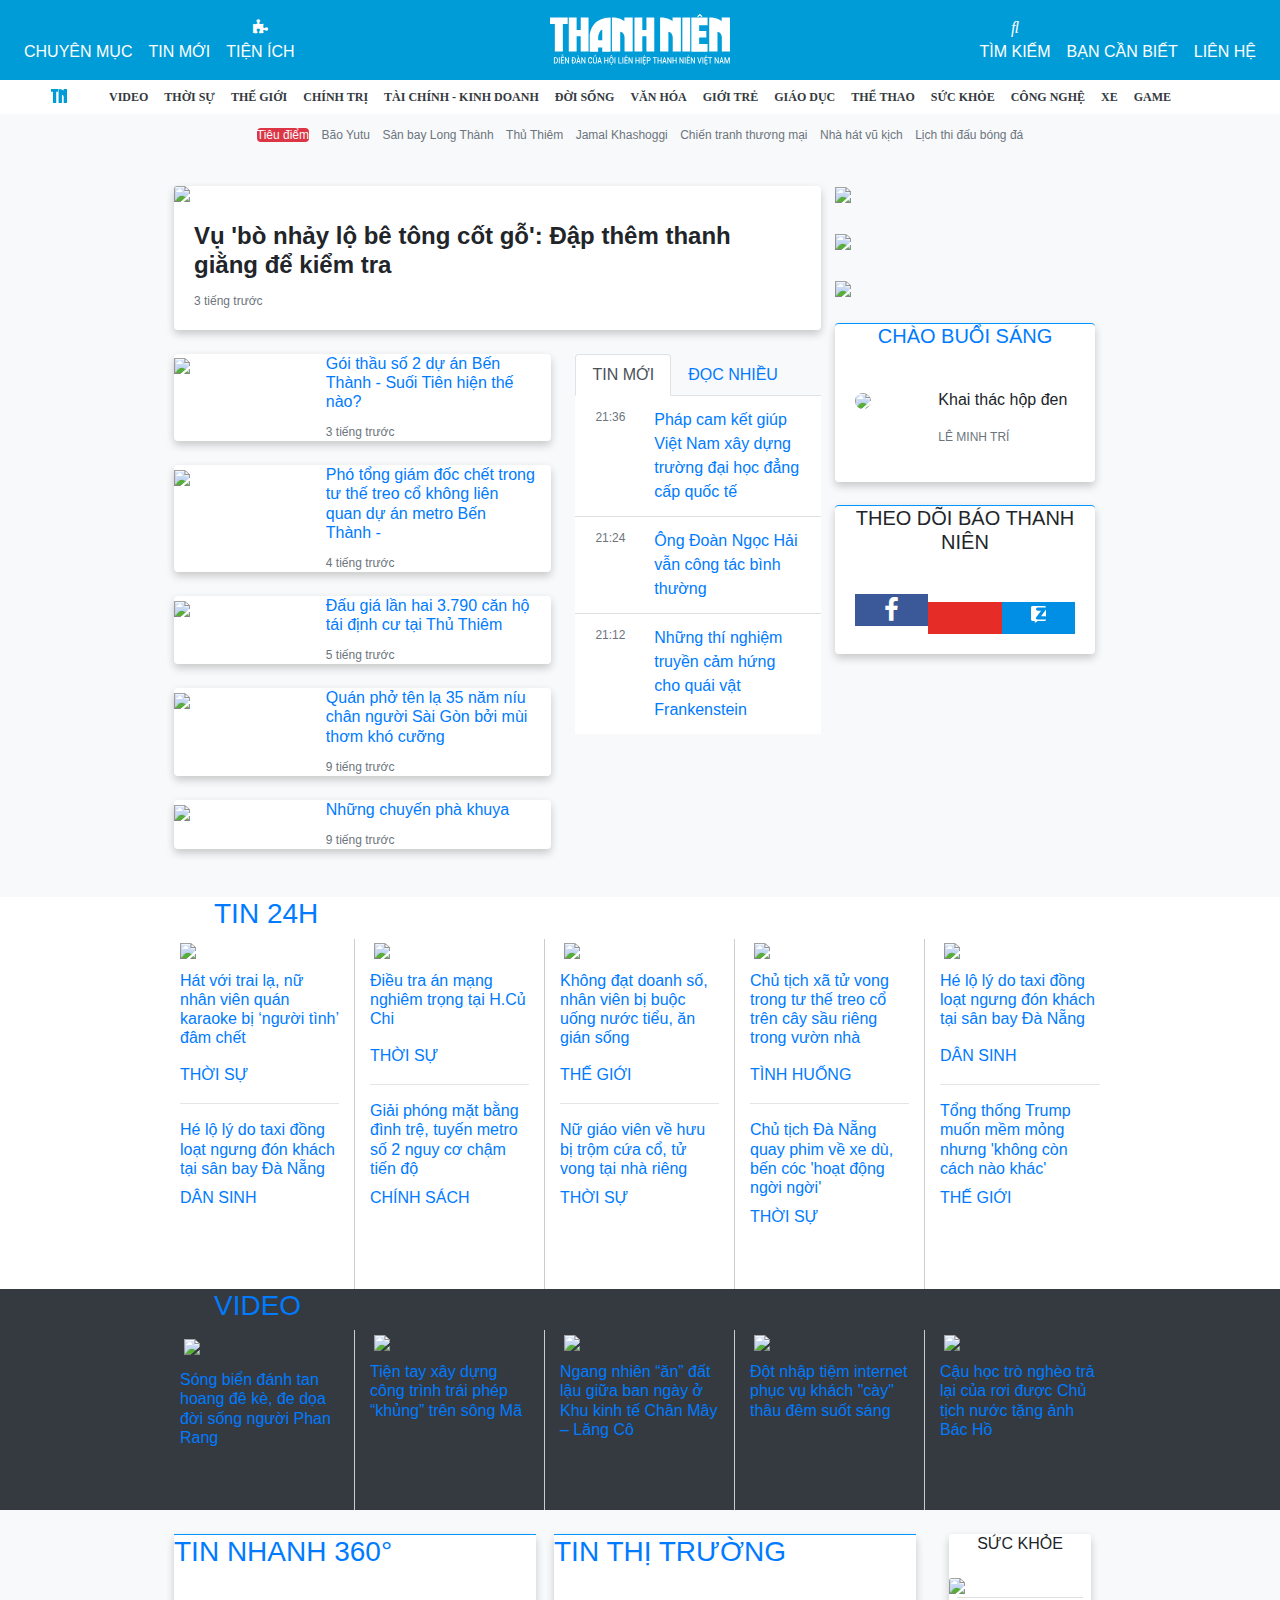
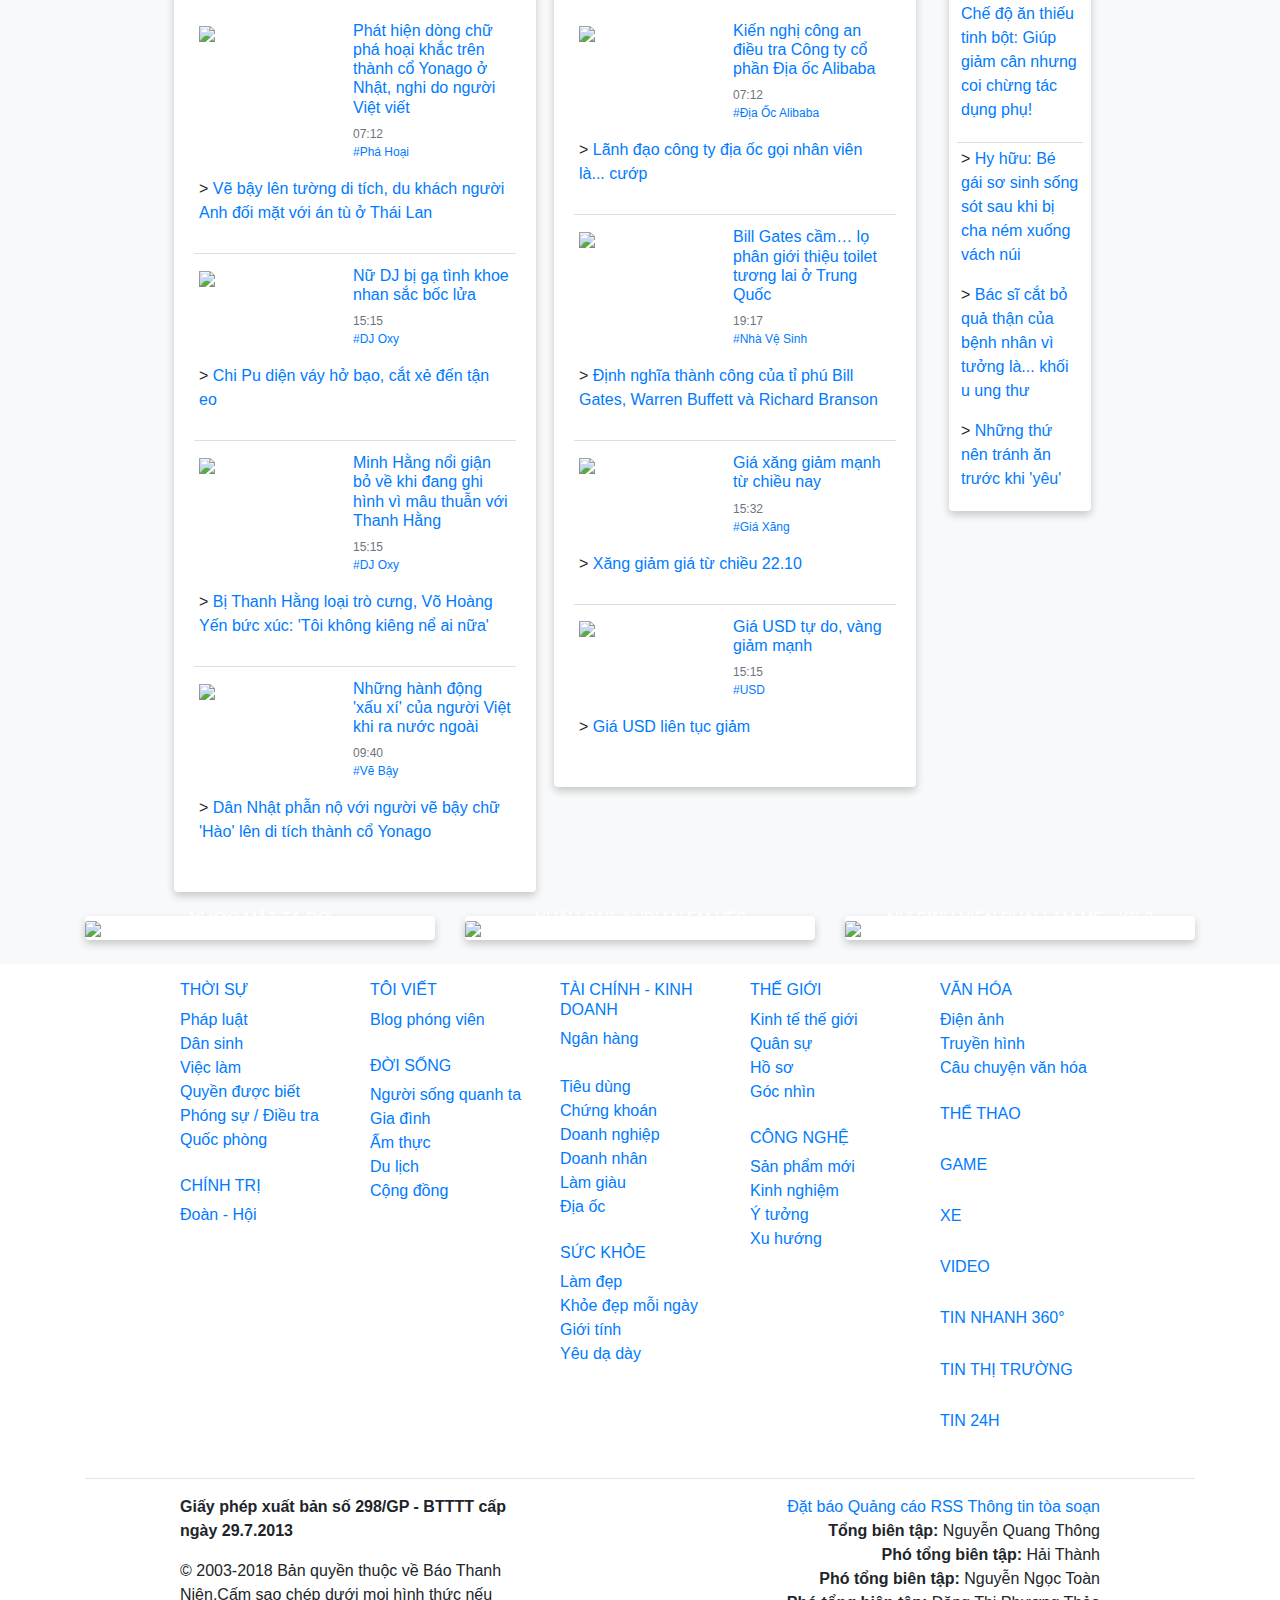
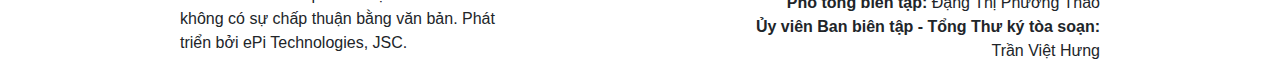
==== commit 7094863b: "update" ====
--- a/index.html
+++ b/index.html
@@ -38,10 +38,11 @@
 
     <div class="navbar-collapse collapse dual-nav order-lg-1">
         <ul class="navbar-nav">
+            <!--<li class="nav-item"><a class="nav-link" href="#">CHUYÊN MỤC</a></li>-->
             <li class="item item--dm nav-item">
                 <a class="nav-link" href="/" class="parent" data-toggle="dropdown" aria-haspopup="true"
                    aria-expanded="false">
-                    <div class="col-sm-4">
+                    <div class="nav-item-center">
                         <i class="fas fa-bars"></i>
                         <br>
                         <span>CHUYÊN MỤC</span>
@@ -265,16 +266,56 @@
                     </nav>
                 </div>
             </li>
-            <li class="nav-item"><a class="nav-link" href="#">TIN MỚI</a></li>
-            <li class="nav-item"><a class="nav-link" href="#">TIỆN ÍCH</a></li>
+            <li class="nav-item">
+                <a class="nav-link" href="#">
+                    <div class="nav-item-center">
+                        <i class="fas fa-bell"></i>
+                        <br>
+                        <span>TIN MỚI</span>
+                    </div>
+                </a>
+            </li>
+            <li class="nav-item">
+                <a class="nav-link" href="#">
+                    <div class="nav-item-center">
+                        <i class="fa fa-puzzle-piece"></i>
+                        <br>
+                        <span>TIỆN ÍCH</span>
+                    </div>
+                </a>
+            </li>
         </ul>
     </div>
 
     <div class="navbar-collapse collapse dual-nav order-lg-3">
         <ul class="navbar-nav ml-auto">
-            <li class="nav-item"><a class="nav-link" href="#">TÌM KIẾM</a></li>
-            <li class="nav-item"><a class="nav-link" href="#">BẠN CẦN BIẾT</a></li>
-            <li class="nav-item"><a class="nav-link" href="#">LIÊN HỆ</a></li>
+            <li class="nav-item">
+                <a class="nav-link" href="#">
+                    <div class="nav-item-center">
+                        <i class="fas fa-search"></i>
+                        <br>
+                        <span>TÌM KIẾM</span>
+                    </div>
+                </a>
+            </li>
+            <li class="nav-item">
+                <a class="nav-link" href="#">
+                    <div class="nav-item-center">
+                        <i class="far fa-lightbulb"></i>
+                        <br>
+                        <span>BẠN CẦN BIẾT</span>
+                    </div>
+                </a>
+            </li>
+            <li class="nav-item">
+                <a class="nav-link" href="#">
+                    <div class="nav-item-center">
+                        <i class="far fa-paper-plane"></i>
+                        <br>
+                        <span>LIÊN HỆ</span>
+                    </div>
+                </a>
+            </li>
         </ul>
     </div>
 
@@ -284,7 +325,9 @@
 <!--Second navbar-->
 <nav class="navbar navbar-expand-sm justify-content-center p-0" style="background-color: white">
     <ul class="navbar-nav">
-        <li class="nav-item"><a class="nav-link text-dark font-weight-bold text-nav-item" href="#">-IMG-</a></li>
+        <li class="nav-item">
+            <a href="/" class="home">Trang chủ</a>
+        </li>
         <li class="nav-item"><a class="nav-link text-dark font-weight-bold text-nav-item" href="#">VIDEO</a></li>
         <li class="nav-item"><a class="nav-link text-dark font-weight-bold text-nav-item" href="#">THỜI SỰ</a></li>
         <li class="nav-item"><a class="nav-link text-dark font-weight-bold text-nav-item" href="#">THẾ GIỚI</a></li>
@@ -551,15 +594,15 @@
                                 <div class="card-title">
                                     <h5 class="text-center">THEO DÕI BÁO THANH NIÊN</h5>
                                 </div>
-                                <div class="card-body text-center">
-                                    <div class="btn-group btn-group-sm" style="width:100%">
+                                <div class="card-body">
+                                    <div class="btn-group btn-group-justified" style="width: 100%">
                                         <a href="https://www.facebook.com/thanhnien/" target="_blank" rel="nofollow"
                                            class="social__fb btn-block">
                                             <i class="fa fa-facebook" aria-hidden="true"></i>
                                         </a>
                                         <a href="https://www.youtube.com/channel/UCIW9cGgoRuGJnky3K3tbzNg"
                                            target="_blank" rel="nofollow" class="social__yt btn-block">
-                                            <i class="fa fa-youtube-play" aria-hidden="true"></i>
+                                            <i class="fab fa-youtube" aria-hidden="true"></i>
                                         </a>
                                         <a href="https://zalo.me/2431025964363015388" target="_blank" rel="nofollow"
                                            class="social__zl btn-block">
@@ -1086,9 +1129,5 @@
         </div>
     </div>
 </footer>
-
-<a href="#0" class="cd-top js-cd-top">Top</a>
-<script src="js/main.js"></script> <!-- Resource JavaScript -->
-
 </body>
 </html>--- a/css/style.css
+++ b/css/style.css
@@ -72,6 +72,17 @@
     transform: translate(-50%, -50%);
 }
 
+.home {
+    text-indent: -999em;
+    background: url(../img/TNO_homeic.svg) no-repeat;
+    width: 16px;
+    height: 14px;
+    vertical-align: middle;
+    position: absolute;
+    top: 25%;
+    left: 4%;
+}
+
 .vdivider-med:not(:last-child) {
     border-right: 1px solid #ccc;
     height: 180px;
@@ -84,8 +95,8 @@
     text-align: left;
 }
 
-.col-lg-4 i {
-    display: block;
+.nav-item-center {
+    color: white;
     text-align: center
 }
 
@@ -164,17 +175,12 @@
     color: #fff;
     text-align: center;
     height: 32px;
-    padding: 8px;
+    padding: 4px;
 }
 
 .btn-group i {
     font-size: 16px;
     font-size: 1.6rem;
-}
-
-.btn-group .fa-youtube-play {
-    font-size: 18px;
-    font-size: 1.8rem;
 }
 
 .btn-group .fa-zalo {
